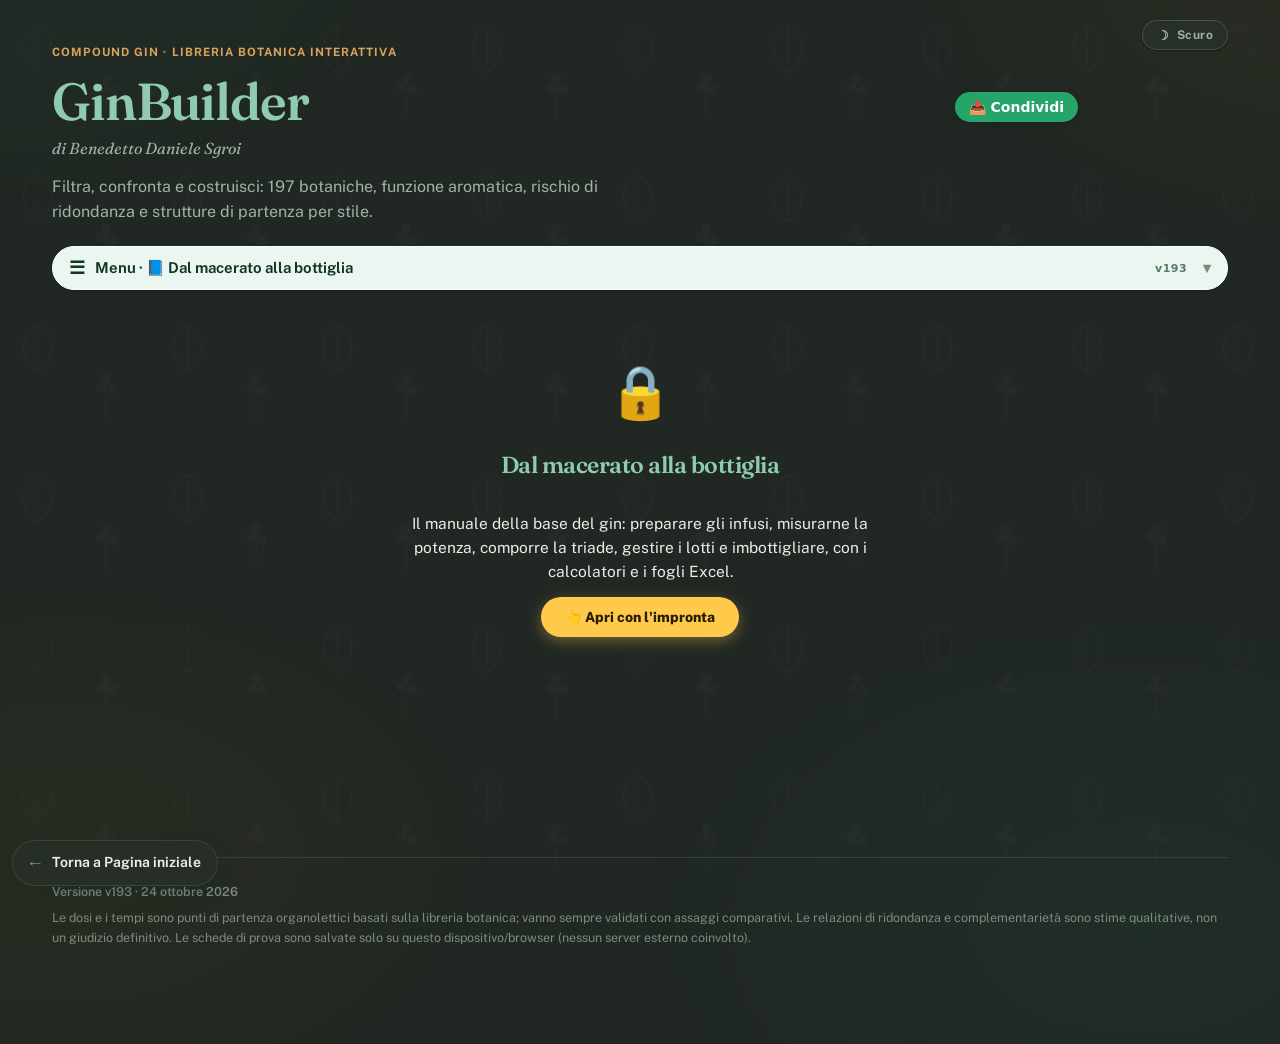
==== manuale.html @ fa6e3325 "Nuovo capitolo «Dal macerato alla bottiglia», apribile con l'impronta Manuale della base (infusi, so" ====
<!doctype html><html lang="it"><head><meta charset="utf-8"><meta name="viewport" content="width=device-width,initial-scale=1,viewport-fit=cover">
<script>/* si apre solo dopo lo sblocco con l'impronta in GinBuilder */try{if(sessionStorage.getItem('gb-manuale-ok')!=='1')location.replace('./?apri=manuale');}catch(e){}</script>
<style>body{margin:0}</style>
<title>Dal macerato alla bottiglia</title>
<meta name="claude:viewport-fit-sides" content="cover">
<link rel="preconnect" href="https://fonts.googleapis.com">
<link rel="stylesheet" href="https://fonts.googleapis.com/css2?family=Bricolage+Grotesque:opsz,wght@12..96,600;12..96,800&family=Literata:opsz,wght@7..72,400;7..72,600&family=JetBrains+Mono:wght@400;600&display=swap">
<style>
/* Layout: manuale a capitoli in colonna; indice a riquadri colorati (bento) in testa; ogni capitolo ha un suo colore e i suoi strumenti di calcolo */
:root{
  color-scheme:light;
  --bg:#f5f6fb; --paper:#ffffff; --ink:#1b1f2e; --muted:#5a6075; --line:#dfe2ec;
  --green:#21915f; --green-s:#dcf3e7; --teal:#0b8fa3; --teal-s:#d6f1f5;
  --violet:#7b4fd0; --violet-s:#ebe2fb; --coral:#e2563a; --coral-s:#fde3dc;
  --blue:#3553d1; --blue-s:#e0e6fb; --ochre:#c7860c; --ochre-s:#fbefd4;
  --sea:#0e6f86; --sea-s:#d8edf2; --plum:#a33f7a; --plum-s:#f8e0ee;
  --warn:#c23a22;
  --f-display:"Bricolage Grotesque", "Avenir Next", "Segoe UI", system-ui, sans-serif;
  --f-body:"Literata", Georgia, "Times New Roman", serif;
  --f-ui:"Bricolage Grotesque", system-ui, -apple-system, "Segoe UI", sans-serif;
  --f-mono:"JetBrains Mono", ui-monospace, Menlo, monospace;
}
body{background:var(--bg);color:var(--ink);font-family:var(--f-body);font-size:16px;line-height:1.6}
.wrap{max-width:860px;margin:0 auto;padding-block:28px 64px;padding-left:max(16px, env(safe-area-inset-left, 0px));padding-right:max(16px, env(safe-area-inset-right, 0px));display:flex;flex-direction:column;gap:40px}
h1,h2,h3{font-family:var(--f-display);text-wrap:balance;margin:0;line-height:1.1;letter-spacing:-.01em}
h1{font-size:2.6rem;font-weight:800}
h2{font-size:1.75rem;font-weight:800}
h3{font-size:1.1rem;font-weight:600}
p{margin:0;max-width:66ch}
ul,ol{margin:0;padding-left:1.3em;display:flex;flex-direction:column;gap:6px;max-width:66ch}
.eyebrow{font-family:var(--f-ui);font-size:.74rem;letter-spacing:.1em;text-transform:uppercase;font-weight:600;color:var(--muted)}
.lead{font-size:1.08rem;color:var(--muted)}
.ico{width:30px;height:30px;flex:none}
.ico-sm{width:20px;height:20px;flex:none;vertical-align:-4px}

/* indice */
.bento{display:grid;gap:10px;grid-template-columns:repeat(4,1fr)}
.tile{display:flex;flex-direction:column;gap:6px;padding:14px;border-radius:14px;background:var(--s);color:var(--ink);text-decoration:none;min-height:104px;border:2px solid transparent;transition:border-color .15s}
.tile:hover,.tile:focus-visible{border-color:var(--c);outline:none}
.tile .n{font-family:var(--f-mono);font-size:.78rem;color:var(--c);font-weight:600}
.tile .t{font-family:var(--f-display);font-weight:600;font-size:1rem;line-height:1.2}
.tile svg{color:var(--c);margin-top:auto}
.tile.wide{grid-column:span 2}
@media (max-width:640px){.bento{grid-template-columns:repeat(2,1fr)}.tile.wide{grid-column:span 2}h1{font-size:2rem}}

/* capitoli */
.chap{display:flex;flex-direction:column;gap:16px;scroll-margin-top:16px}
.chap-head{display:flex;gap:14px;align-items:center;padding-bottom:10px;border-bottom:3px solid var(--c)}
.chap-head .num{font-family:var(--f-mono);font-weight:600;color:#fff;background:var(--c);border-radius:8px;padding:4px 9px;font-size:.9rem}
.chap-head svg{color:var(--c);width:38px;height:38px;flex:none}
.box{background:var(--paper);border:1px solid var(--line);border-radius:12px;padding:16px 18px;display:flex;flex-direction:column;gap:12px}
.tool{background:var(--s);border-radius:14px;padding:18px;display:flex;flex-direction:column;gap:14px}
.tool > .tool-t{display:flex;align-items:center;gap:8px;font-family:var(--f-ui);font-weight:600;color:var(--c);font-size:.95rem}
.tip{border-left:4px solid var(--c);padding:4px 0 4px 14px}
.why{font-size:.94rem;color:var(--muted)}
.steps{counter-reset:s;list-style:none;padding:0}
.steps li{counter-increment:s;display:grid;grid-template-columns:30px 1fr;gap:8px}
.steps li::before{content:counter(s);font-family:var(--f-mono);font-weight:600;color:var(--c);border:2px solid var(--c);border-radius:50%;width:24px;height:24px;display:grid;place-items:center;font-size:.8rem;margin-top:2px}

/* form */
.grid{display:grid;gap:10px;grid-template-columns:repeat(auto-fit,minmax(150px,1fr))}
.field{display:flex;flex-direction:column;gap:3px;min-width:0}
.field label{font-family:var(--f-ui);font-size:.82rem;color:var(--muted);display:flex;gap:5px;align-items:center}
input,select{font-family:var(--f-ui);font-size:.95rem;color:var(--ink);background:var(--paper);border:1px solid var(--line);border-radius:8px;padding:7px 9px;width:100%;box-sizing:border-box}
input[type=number]{font-family:var(--f-mono);font-variant-numeric:tabular-nums}
input:focus-visible,select:focus-visible,button:focus-visible{outline:2px solid var(--c, var(--blue));outline-offset:1px}
.unit{display:flex;align-items:center;gap:6px}
.unit span{font-family:var(--f-mono);font-size:.8rem;color:var(--muted);white-space:nowrap}
.out{display:grid;gap:10px;grid-template-columns:repeat(auto-fit,minmax(150px,1fr))}
.o{background:var(--paper);border-radius:10px;padding:10px 12px;display:flex;flex-direction:column;gap:2px;min-width:0}
.o .l{font-family:var(--f-ui);font-size:.8rem;color:var(--muted);display:flex;gap:5px;align-items:center}
.o .v{font-family:var(--f-mono);font-size:1.3rem;font-weight:600;font-variant-numeric:tabular-nums}
.o .s{font-family:var(--f-mono);font-size:.75rem;color:var(--muted)}
.err{color:var(--warn);font-family:var(--f-ui);font-size:.85rem}
.note{font-family:var(--f-ui);font-size:.82rem;color:var(--muted)}
button{font-family:var(--f-ui);font-size:.9rem;font-weight:600;border-radius:8px;padding:8px 14px;cursor:pointer;border:2px solid var(--c, var(--blue));background:var(--paper);color:var(--c, var(--blue))}
button.primary{background:var(--c, var(--blue));color:#fff}
button:hover{filter:brightness(.95)}

/* tabelle */
.tw{overflow-x:auto;border-radius:10px;background:var(--paper);border:1px solid var(--line)}
table{border-collapse:collapse;width:100%;font-family:var(--f-ui);font-size:.88rem}
th,td{padding:7px 8px;border-bottom:1px solid var(--line);text-align:left;vertical-align:middle;white-space:nowrap}
th{font-size:.72rem;letter-spacing:.05em;text-transform:uppercase;color:var(--muted);font-weight:600;background:var(--bg)}
td.n{font-family:var(--f-mono);font-variant-numeric:tabular-nums}
td.k{color:var(--c);font-weight:700}
tr:last-child td{border-bottom:none}
tr.sel td{background:var(--s)}
td select{width:auto;padding:4px 6px}
td input[type=text]{padding:4px 6px;min-width:120px}
.radio{display:flex;gap:6px;align-items:center;cursor:pointer;font-weight:600}
.radio input{width:auto;accent-color:var(--c)}
.wait{font-style:italic;color:var(--muted)}
.phase{display:flex;flex-direction:column;gap:12px;background:var(--paper);border-radius:12px;padding:14px;border-top:5px solid var(--pc)}
.phase h3{display:flex;align-items:center;gap:8px}
.phase .stop{background:var(--ps);border-radius:8px;padding:8px 12px;font-size:.93rem}
.fixed{font-family:var(--f-ui);font-size:.85rem;color:var(--muted);display:flex;flex-wrap:wrap;gap:4px 14px}
.fixed b{font-family:var(--f-mono);color:var(--ink)}

/* download */
.dl{display:grid;gap:12px;grid-template-columns:repeat(auto-fit,minmax(220px,1fr))}
.file{background:var(--paper);border-radius:12px;padding:14px;display:flex;flex-direction:column;gap:8px;border:1px solid var(--line)}
.file h3{display:flex;gap:8px;align-items:center}
.file .sheets{font-family:var(--f-ui);font-size:.85rem;color:var(--muted)}
.file button{margin-top:auto;align-self:flex-start}
.msg{font-family:var(--f-ui);font-size:.85rem;min-height:1.2em}
footer{font-family:var(--f-ui);font-size:.85rem;color:var(--muted);border-top:1px solid var(--line);padding-top:16px}
@media (prefers-reduced-motion:reduce){*{transition:none!important;scroll-behavior:auto!important}}
html{scroll-behavior:smooth}
</style>

<svg width="0" height="0" style="position:absolute" aria-hidden="true">
  <symbol id="i-ginepro" viewBox="0 0 40 40"><path d="M20 4v10M14 6l6 8 6-8" fill="none" stroke="currentColor" stroke-width="1.8" stroke-linecap="round"/><circle cx="14" cy="22" r="6" fill="currentColor"/><circle cx="26" cy="22" r="6" fill="currentColor" opacity=".8"/><circle cx="20" cy="31" r="6" fill="currentColor" opacity=".65"/></symbol>
  <symbol id="i-coriandolo" viewBox="0 0 40 40"><circle cx="20" cy="21" r="13" fill="currentColor" opacity=".25"/><circle cx="20" cy="21" r="13" fill="none" stroke="currentColor" stroke-width="1.8"/><path d="M20 8c-5 4-5 22 0 26M20 8c5 4 5 22 0 26M11 11c-3 6-3 14 0 20M29 11c3 6 3 14 0 20" fill="none" stroke="currentColor" stroke-width="1.4"/></symbol>
  <symbol id="i-angelica" viewBox="0 0 40 40"><path d="M20 38V22M20 22L9 11M20 22l-5-12M20 22V9M20 22l5-12M20 22l11-11" fill="none" stroke="currentColor" stroke-width="1.6" stroke-linecap="round"/><g fill="currentColor"><circle cx="9" cy="10" r="3.2"/><circle cx="14.5" cy="8" r="3.2"/><circle cx="20" cy="7" r="3.2"/><circle cx="25.5" cy="8" r="3.2"/><circle cx="31" cy="10" r="3.2"/></g></symbol>
  <symbol id="i-barattolo" viewBox="0 0 40 40"><rect x="10" y="4" width="20" height="6" rx="2" fill="currentColor"/><path d="M11 10h18v24a3 3 0 0 1-3 3H14a3 3 0 0 1-3-3z" fill="none" stroke="currentColor" stroke-width="1.8"/><path d="M11.9 18h16.2v16a2 2 0 0 1-2 2H13.9a2 2 0 0 1-2-2z" fill="currentColor" opacity=".3"/><circle cx="17" cy="25" r="2.4" fill="currentColor"/><circle cx="23" cy="29" r="2" fill="currentColor"/><path d="M22 21l3 3" stroke="currentColor" stroke-width="1.6" stroke-linecap="round"/></symbol>
  <symbol id="i-imbuto" viewBox="0 0 40 40"><path d="M6 6h28L23 20v8l-6 4V20z" fill="currentColor" opacity=".25" stroke="currentColor" stroke-width="1.8" stroke-linejoin="round"/><path d="M20 34v3" stroke="currentColor" stroke-width="1.8" stroke-linecap="round"/><circle cx="20" cy="38" r="1.3" fill="currentColor"/></symbol>
  <symbol id="i-alcolometro" viewBox="0 0 40 40"><rect x="17.5" y="3" width="5" height="20" rx="2.5" fill="none" stroke="currentColor" stroke-width="1.8"/><path d="M17.5 9h2.5M17.5 13h3.5M17.5 17h2.5" stroke="currentColor" stroke-width="1.4"/><ellipse cx="20" cy="30" rx="6.5" ry="7.5" fill="currentColor" opacity=".3" stroke="currentColor" stroke-width="1.8"/></symbol>
  <symbol id="i-bicchiere" viewBox="0 0 40 40"><path d="M10 6h20l-3 28H13z" fill="none" stroke="currentColor" stroke-width="1.8" stroke-linejoin="round"/><path d="M11.4 17h17.2l-1.8 17H13.2z" fill="currentColor" opacity=".3"/></symbol>
  <symbol id="i-siringa" viewBox="0 0 40 40"><path d="M27 4l9 9M31.5 8.5l-4 4M24 9l7 7L14 33l-7-7z" fill="none" stroke="currentColor" stroke-width="1.8" stroke-linejoin="round" stroke-linecap="round"/><path d="M10.5 29.5L4 36" stroke="currentColor" stroke-width="1.8" stroke-linecap="round"/><path d="M8.6 27.4l9.8-9.8 4 4-9.8 9.8z" fill="currentColor" opacity=".35"/></symbol>
  <symbol id="i-naso" viewBox="0 0 40 40"><path d="M21 5c-2 8-7 15-8 21-.6 4 2 7 6 7 2 0 3-1 4-2 1 1 2 2 4 2 3 0 4-2 4-4" fill="none" stroke="currentColor" stroke-width="1.8" stroke-linecap="round"/><path d="M30 12c2 1 3 3 2 5M33 8c3 2 4 6 3 9" fill="none" stroke="currentColor" stroke-width="1.6" stroke-linecap="round" opacity=".7"/></symbol>
  <symbol id="i-pane" viewBox="0 0 40 40"><path d="M6 20c0-7 6-11 14-11s14 4 14 11v9a3 3 0 0 1-3 3H9a3 3 0 0 1-3-3z" fill="currentColor" opacity=".28" stroke="currentColor" stroke-width="1.8"/><path d="M13 17l3 3M19 15l3 3M25 17l3 3" stroke="currentColor" stroke-width="1.6" stroke-linecap="round"/></symbol>
  <symbol id="i-acqua" viewBox="0 0 40 40"><path d="M20 5c6 9 11 15 11 21a11 11 0 0 1-22 0c0-6 5-12 11-21z" fill="currentColor" opacity=".3" stroke="currentColor" stroke-width="1.8"/></symbol>
  <symbol id="i-alcol" viewBox="0 0 40 40"><path d="M16 4h8v8l4 5v19H12V17l4-5z" fill="none" stroke="currentColor" stroke-width="1.8" stroke-linejoin="round"/><rect x="14" y="21" width="12" height="8" fill="currentColor" opacity=".35"/></symbol>
  <symbol id="i-bilancia" viewBox="0 0 40 40"><path d="M20 6v26M10 32h20M8 12h24" stroke="currentColor" stroke-width="1.8" stroke-linecap="round"/><path d="M8 12l-5 10h10zM32 12l-5 10h10z" fill="currentColor" opacity=".3" stroke="currentColor" stroke-width="1.6" stroke-linejoin="round"/></symbol>
  <symbol id="i-clessidra" viewBox="0 0 40 40"><path d="M11 5h18M11 35h18M13 5c0 9 14 9 14 15s-14 6-14 15M27 5c0 9-14 9-14 15s14 6 14 15" fill="none" stroke="currentColor" stroke-width="1.8" stroke-linecap="round"/><path d="M15 33c1-4 9-4 10 0z" fill="currentColor" opacity=".4"/></symbol>
  <symbol id="i-bottiglia" viewBox="0 0 40 40"><path d="M16 3h8v9c4 2 6 5 6 9v14a2 2 0 0 1-2 2H12a2 2 0 0 1-2-2V21c0-4 2-7 6-9z" fill="none" stroke="currentColor" stroke-width="1.8" stroke-linejoin="round"/><rect x="12" y="22" width="16" height="10" rx="1" fill="currentColor" opacity=".3"/></symbol>
  <symbol id="i-lotti" viewBox="0 0 40 40"><rect x="5" y="14" width="10" height="20" rx="2" fill="none" stroke="currentColor" stroke-width="1.8"/><rect x="15" y="10" width="10" height="24" rx="2" fill="currentColor" opacity=".3" stroke="currentColor" stroke-width="1.8"/><rect x="25" y="14" width="10" height="20" rx="2" fill="none" stroke="currentColor" stroke-width="1.8"/><path d="M5 8h30" stroke="currentColor" stroke-width="1.6" stroke-dasharray="3 3"/></symbol>
  <symbol id="i-foglio" viewBox="0 0 40 40"><path d="M9 4h16l7 7v25H9z" fill="none" stroke="currentColor" stroke-width="1.8" stroke-linejoin="round"/><path d="M25 4v7h7" fill="none" stroke="currentColor" stroke-width="1.6"/><path d="M13 18h15M13 23h15M13 28h15M19 15v16" stroke="currentColor" stroke-width="1.3" opacity=".8"/></symbol>
  <symbol id="i-occhi" viewBox="0 0 40 40"><path d="M4 20c4-7 10-10 16-10s12 3 16 10c-4 7-10 10-16 10S8 27 4 20z" fill="none" stroke="currentColor" stroke-width="1.8"/><circle cx="20" cy="20" r="5" fill="currentColor" opacity=".4"/><path d="M6 6l28 28" stroke="currentColor" stroke-width="2" stroke-linecap="round"/></symbol>
</svg>

<div class="wrap">
  <header style="display:flex;flex-direction:column;gap:12px">
    <div class="eyebrow">Gin in provetta · quaderno di laboratorio</div>
    <h1>Dal macerato alla bottiglia</h1>
    <p class="lead">Il percorso completo per costruire la base di un gin compound, nell'ordine in cui si fa: preparare gli infusi, misurarne la potenza, comporre la triade ginepro, coriandolo e angelica, ripetere il risultato con lotti nuovi e imbottigliare. Ogni capitolo ha i suoi calcoli; in fondo trovi i fogli Excel da scaricare.</p>
    <p class="note">I valori di partenza nei calcolatori sono esempi: sostituiscili con i tuoi. Quello che inserisci resta salvato in questo browser.</p>
  </header>

  <nav class="bento" aria-label="Capitoli">
    <a class="tile" href="#c1" style="--c:var(--green);--s:var(--green-s)"><span class="n">01</span><span class="t">Preparare gli infusi</span><svg class="ico"><use href="#i-barattolo"/></svg></a>
    <a class="tile" href="#c2" style="--c:var(--teal);--s:var(--teal-s)"><span class="n">02</span><span class="t">Filtrare e portare a grado</span><svg class="ico"><use href="#i-imbuto"/></svg></a>
    <a class="tile" href="#c3" style="--c:var(--violet);--s:var(--violet-s)"><span class="n">03</span><span class="t">Misurare la potenza</span><svg class="ico"><use href="#i-siringa"/></svg></a>
    <a class="tile" href="#c4" style="--c:var(--coral);--s:var(--coral-s)"><span class="n">04</span><span class="t">Assaggiare bene</span><svg class="ico"><use href="#i-naso"/></svg></a>
    <a class="tile wide" href="#c5" style="--c:var(--blue);--s:var(--blue-s)"><span class="n">05</span><span class="t">Comporre la triade</span><svg class="ico"><use href="#i-ginepro"/></svg></a>
    <a class="tile" href="#c6" style="--c:var(--ochre);--s:var(--ochre-s)"><span class="n">06</span><span class="t">Verificare e fissare</span><svg class="ico"><use href="#i-occhi"/></svg></a>
    <a class="tile" href="#c7" style="--c:var(--plum);--s:var(--plum-s)"><span class="n">07</span><span class="t">I lotti successivi</span><svg class="ico"><use href="#i-lotti"/></svg></a>
    <a class="tile wide" href="#c8" style="--c:var(--sea);--s:var(--sea-s)"><span class="n">08</span><span class="t">Imbottigliare</span><svg class="ico"><use href="#i-bottiglia"/></svg></a>
    <a class="tile wide" href="#xls" style="--c:var(--green);--s:var(--green-s)"><span class="n">↓</span><span class="t">Fogli Excel da scaricare</span><svg class="ico"><use href="#i-foglio"/></svg></a>
  </nav>

  <section class="box" style="--c:var(--blue);--s:var(--blue-s)">
    <div class="eyebrow">Valori comuni a tutto il manuale</div>
    <div class="grid">
      <div class="field"><label for="g-grado"><svg class="ico-sm"><use href="#i-bottiglia"/></svg> Gradazione finale del gin</label><div class="unit"><input id="g-grado" type="number" step="0.5" min="30" max="70" data-g="grado"><span>% vol</span></div></div>
      <div class="field"><label for="g-alc"><svg class="ico-sm"><use href="#i-alcol"/></svg> Alcol neutro di partenza</label><div class="unit"><input id="g-alc" type="number" step="0.1" min="50" max="100" data-g="alc"><span>% vol</span></div></div>
      <div class="field"><label for="g-acqua"><svg class="ico-sm"><use href="#i-acqua"/></svg> Acqua</label><input id="g-acqua" type="text" data-g="acqua"></div>
    </div>
    <p class="note">Tutti i calcoli sono semplificati: ignorano la contrazione di volume tra alcol e acqua. Il grado si controlla sempre con l'alcolometro.</p>
  </section>

  <!-- 1 -->
  <section class="chap" id="c1" style="--c:var(--green);--s:var(--green-s)">
    <div class="chap-head"><span class="num">01</span><svg><use href="#i-barattolo"/></svg><h2>Preparare gli infusi</h2></div>
    <p>Ogni botanica si macera da sola, nel suo barattolo. È la condizione per poterla misurare e dosare in seguito: un infuso misto non si può più correggere.</p>
    <div class="box">
      <h3>Estrazione selettiva: un protocollo per ogni botanica</h3>
      <p>Grado alcolico e tempo di macerazione decidono quali sostanze passano nell'infuso. Si sceglie la combinazione che estrae ciò che vuoi da quella botanica e lascia indietro il resto.</p>
      <ul>
        <li><svg class="ico-sm" style="color:var(--blue)"><use href="#i-ginepro"/></svg> <b>Ginepro</b>: grado alcolico alto, che estrae bene i terpeni, e tempi non eccessivi per evitare note resinose e amare.</li>
        <li><svg class="ico-sm" style="color:var(--ochre)"><use href="#i-coriandolo"/></svg> <b>Coriandolo</b>: tempi relativamente brevi; le macerazioni lunghe portano note erbacee e legnose.</li>
        <li><svg class="ico-sm" style="color:var(--green)"><use href="#i-angelica"/></svg> <b>Angelica</b>: è una radice e chiede tempi più lunghi.</li>
      </ul>
      <p class="why">Gradazioni e tempi precisi per ciascuna botanica sono in GinBuilder, nella pagina Botaniche e infusi.</p>
    </div>
    <div class="tool">
      <div class="tool-t"><svg class="ico-sm"><use href="#i-alcol"/></svg> Calcolo del solvente di estrazione</div>
      <div class="grid">
        <div class="field"><label for="c1-v">Solvente da preparare</label><div class="unit"><input id="c1-v" type="number" step="25" min="0" data-k="c1v"><span>ml</span></div></div>
        <div class="field"><label for="c1-g">Grado di estrazione</label><div class="unit"><input id="c1-g" type="number" step="1" min="10" max="96" data-k="c1g"><span>% vol</span></div></div>
      </div>
      <div class="out" id="c1-out"></div>
    </div>
    <div class="box">
      <h3>Lotti grandi, conservati bene</h3>
      <ul>
        <li>Fai lotti abbastanza grandi da coprire più imbottigliamenti: meno lotti significano meno differenze tra una bottiglia e l'altra.</li>
        <li>Mantieni il protocollo identico ogni volta: stessi grammi per litro, grado alcolico, tempo e provenienza della botanica.</li>
        <li>Conserva l'infuso in bottiglie piene, con poco spazio d'aria, al buio e al fresco. Dividilo in bottiglie piccole, così quelle aperte finiscono presto.</li>
        <li>Registra ogni lotto con un codice (G-01, C-01, A-01) nel foglio <b>Infusi e lotti</b>.</li>
      </ul>
    </div>
  </section>

  <!-- 2 -->
  <section class="chap" id="c2" style="--c:var(--teal);--s:var(--teal-s)">
    <div class="chap-head"><span class="num">02</span><svg><use href="#i-imbuto"/></svg><h2>Filtrare e portare alla gradazione finale</h2></div>
    <p>A fine macerazione ogni infuso si filtra e si porta alla gradazione finale del gin con acqua. Da qui in poi tutti gli infusi hanno lo stesso grado alcolico: si confrontano e si miscelano senza ricalcolare l'alcol a ogni prova.</p>
    <ol class="steps">
      <li><span>Filtra l'infuso e misura il volume ottenuto.</span></li>
      <li><span>Misura il grado alcolico con l'alcolometro, annotando la temperatura del liquido.</span></li>
      <li><span>Aggiungi l'acqua calcolata qui sotto e ricontrolla il grado.</span></li>
    </ol>
    <div class="tool">
      <div class="tool-t"><svg class="ico-sm"><use href="#i-alcolometro"/></svg> Acqua per arrivare alla gradazione finale</div>
      <div class="grid">
        <div class="field"><label for="c2-v">Volume filtrato</label><div class="unit"><input id="c2-v" type="number" step="10" min="0" data-k="c2v"><span>ml</span></div></div>
        <div class="field"><label for="c2-g">Grado misurato</label><div class="unit"><input id="c2-g" type="number" step="0.5" min="0" max="96" data-k="c2g"><span>% vol</span></div></div>
      </div>
      <div class="out" id="c2-out"></div>
    </div>
    <p class="tip">Diluendo, un infuso ricco di oli essenziali può diventare torbido: gli oli escono di soluzione (effetto louche). Come gestirlo e filtrarlo è spiegato in GinBuilder, nelle Schede di prova.</p>
    <p class="tip">Usa sempre la stessa acqua, a basso residuo fisso, per le prove e per l'imbottigliamento.</p>
  </section>

  <!-- 3 -->
  <section class="chap" id="c3" style="--c:var(--violet);--s:var(--violet-s)">
    <div class="chap-head"><span class="num">03</span><svg><use href="#i-siringa"/></svg><h2>Misurare la potenza</h2></div>
    <p>Due lotti dello stesso infuso non sono mai uguali. La <b>soglia</b> misura quanto è forte un lotto: è la diluizione più spinta alla quale riconosci ancora la botanica. Più diluizioni regge, più l'infuso è potente.</p>
    <div class="box">
      <h3>Come si fa</h3>
      <ol class="steps">
        <li><span>Prepara il <b>diluente</b>: alcol neutro e acqua alla gradazione finale. Ogni bicchiere resta così allo stesso grado alcolico e cambia solo la concentrazione aromatica.</span></li>
        <li><span>Prepara la serie: ogni bicchiere contiene metà del precedente più metà di diluente. L'infuso si usa solo nel primo bicchiere.</span></li>
        <li><span>Per ogni livello prepara anche un <b>bianco</b> (solo diluente) e fatti presentare la coppia alla cieca.</span></li>
        <li><span>Assaggia dalla diluizione più alta alla più bassa: è la serie ascendente, che non affatica il palato.</span></li>
        <li><span>Decidi prima se valuti al naso o in bocca e resta coerente: le due soglie di solito sono diverse.</span></li>
        <li><span>Ripeti un altro giorno o con un'altra persona: le soglie cambiano tra persone e tra giornate.</span></li>
      </ol>
    </div>
    <div class="tool">
      <div class="tool-t"><svg class="ico-sm"><use href="#i-siringa"/></svg> La serie da preparare</div>
      <div class="grid">
        <div class="field"><label for="c3-v">Volume per bicchiere</label><div class="unit"><input id="c3-v" type="number" step="2" min="4" data-k="c3v"><span>ml</span></div></div>
      </div>
      <div class="tw"><table id="c3-serie"></table></div>
      <p class="note" id="c3-tot"></p>
    </div>
    <div class="tool">
      <div class="tool-t"><svg class="ico-sm"><use href="#i-naso"/></svg> Scheda di assaggio</div>
      <div class="grid">
        <div class="field"><label for="c3-b">Botanica</label><select id="c3-b" data-k="c3b"><option value="g">Ginepro</option><option value="c">Coriandolo</option><option value="a">Angelica</option></select></div>
        <div class="field"><label for="c3-m">Valutazione</label><select id="c3-m" data-k="c3m"><option>Naso</option><option>Bocca</option></select></div>
      </div>
      <p class="note">Intensità: 0 niente · 1 qualcosa, non riconosciuto · 2 riconosciuto · 3 netto. "Esatto" significa che alla cieca hai indicato il bicchiere giusto.</p>
      <div class="tw"><table id="c3-tab"></table></div>
      <div class="out" id="c3-res"></div>
      <div><button type="button" id="c3-use" class="primary">Usa questa soglia nella triade</button> <span class="msg" id="c3-msg" role="status"></span></div>
    </div>
  </section>

  <!-- 4 -->
  <section class="chap" id="c4" style="--c:var(--coral);--s:var(--coral-s)">
    <div class="chap-head"><span class="num">04</span><svg><use href="#i-naso"/></svg><h2>Assaggiare bene</h2></div>
    <p>Valgono per il test della soglia e per tutte le prove successive.</p>
    <div class="grid" style="grid-template-columns:repeat(auto-fit,minmax(230px,1fr))">
      <div class="box"><h3><svg class="ico-sm" style="color:var(--teal)"><use href="#i-acqua"/></svg> Acqua a temperatura ambiente</h3><p>Un sorso per sciacquare, poi 30–60 secondi di attesa. L'acqua fredda intorpidisce il palato.</p></div>
      <div class="box"><h3><svg class="ico-sm" style="color:var(--ochre)"><use href="#i-pane"/></svg> Pane o cracker non salati</h3><p>Assorbono i residui oleosi e amari. Evita quelli salati o aromatizzati.</p></div>
      <div class="box"><h3><svg class="ico-sm" style="color:var(--violet)"><use href="#i-naso"/></svg> Il naso saturo</h3><p>Annusa la pelle del polso, un odore neutro per te. L'efficacia dei chicchi di caffè è discussa.</p></div>
      <div class="box"><h3><svg class="ico-sm" style="color:var(--coral)"><use href="#i-clessidra"/></svg> Pause e limiti</h3><p>Almeno un minuto tra due campioni, 5–10 tra due serie. Non più di 6–8 campioni per sessione. Sputa sempre.</p></div>
      <div class="box"><h3><svg class="ico-sm" style="color:var(--blue)"><use href="#i-bicchiere"/></svg> Dal leggero all'intenso</h3><p>Sempre in questo ordine, la mattina, prima di caffè o cibi forti.</p></div>
      <div class="box"><h3><svg class="ico-sm" style="color:var(--plum)"><use href="#i-occhi"/></svg> Alla cieca</h3><p>Fatti presentare i campioni da qualcuno, con un codice. Sapere cosa c'è nel bicchiere orienta il giudizio.</p></div>
    </div>
  </section>

  <!-- 5 -->
  <section class="chap" id="c5" style="--c:var(--blue);--s:var(--blue-s)">
    <div class="chap-head"><span class="num">05</span><svg><use href="#i-ginepro"/></svg><h2>Comporre la triade</h2></div>
    <p>La base si costruisce una botanica alla volta, dentro campioni alla gradazione finale. Ogni campione è fatto di infusi (già a grado) più diluente fino al volume stabilito.</p>
    <ol class="steps">
      <li><span><b>Ginepro</b>: trova la dose in cui è netto e pulito. Per legge deve restare la nota dominante del gin.</span></li>
      <li><span><b>Coriandolo</b>: con il ginepro fissato, prova dosi crescenti in campioni separati.</span></li>
      <li><span><b>Angelica</b>: con ginepro e coriandolo fissati, prova dosi piccole e crescenti.</span></li>
    </ol>
    <p class="why">Campioni separati, non aggiunte nello stesso bicchiere: ogni assaggio toglie liquido e falsa il conto, e il palato perde il confronto. Usa la soglia per scegliere il passo: un infuso molto potente chiede passi piccoli.</p>
    <div class="tool">
      <div class="tool-t"><svg class="ico-sm"><use href="#i-bilancia"/></svg> Campioni e soglie</div>
      <div class="grid">
        <div class="field"><label for="c5-v"><svg class="ico-sm"><use href="#i-bicchiere"/></svg> Volume del campione</label><div class="unit"><input id="c5-v" type="number" step="10" min="20" data-k="vol"><span>ml</span></div></div>
        <div class="field"><label for="s-g"><svg class="ico-sm" style="color:var(--blue)"><use href="#i-ginepro"/></svg> Soglia ginepro</label><div class="unit"><span>1 :</span><input id="s-g" type="number" step="1" min="0" data-s="g"></div></div>
        <div class="field"><label for="s-c"><svg class="ico-sm" style="color:var(--ochre)"><use href="#i-coriandolo"/></svg> Soglia coriandolo</label><div class="unit"><span>1 :</span><input id="s-c" type="number" step="1" min="0" data-s="c"></div></div>
        <div class="field"><label for="s-a"><svg class="ico-sm" style="color:var(--green)"><use href="#i-angelica"/></svg> Soglia angelica</label><div class="unit"><span>1 :</span><input id="s-a" type="number" step="1" min="0" data-s="a"></div></div>
      </div>
      <p class="note">"× soglia" dice quante volte la concentrazione nel campione supera la soglia di quell'infuso. È il numero che rende la ricetta ripetibile con lotti diversi.</p>
    </div>
    <div id="phases" style="display:flex;flex-direction:column;gap:16px"></div>
  </section>

  <!-- 6 -->
  <section class="chap" id="c6" style="--c:var(--ochre);--s:var(--ochre-s)">
    <div class="chap-head"><span class="num">06</span><svg><use href="#i-occhi"/></svg><h2>Verificare e fissare la base</h2></div>
    <p>Le miscele cambiano nei primi giorni. Prima di fissare la ricetta, i candidati riposano e si confrontano alla cieca con piccole varianti.</p>
    <div class="tool" id="c6-tool"></div>
    <div class="box">
      <h3>Prima di fissarla</h3>
      <ul id="c6-checks" style="list-style:none;padding:0"></ul>
    </div>
    <p class="tip">Dopo la base si aggiungono gli altri botanici, uno alla volta e sempre dentro questa base: un botanico non si percepisce allo stesso modo da solo e in compagnia.</p>
  </section>

  <!-- 7 -->
  <section class="chap" id="c7" style="--c:var(--plum);--s:var(--plum-s)">
    <div class="chap-head"><span class="num">07</span><svg><use href="#i-lotti"/></svg><h2>I lotti successivi</h2></div>
    <p>La triade si costruisce una volta sola. La ricetta si conserva in "× soglia", non in millilitri: con un lotto nuovo basta misurarne la soglia (circa 5 ml di infuso) e ricalcolare le dosi.</p>
    <ol class="steps">
      <li><span>Misura la soglia del nuovo lotto con la serie del capitolo 3.</span></li>
      <li><span>Inseriscila qui sotto: le dosi si ricalcolano per mantenere lo stesso "× soglia".</span></li>
      <li><span>Prepara un campione e confrontalo alla cieca con il <b>campione di riferimento</b> sigillato della base approvata.</span></li>
    </ol>
    <div class="tool" id="c7-tool"></div>
    <p class="tip">Tieni sigillata una bottiglietta della base approvata e una di ogni infuso: sono il metro di confronto per tutti i lotti futuri.</p>
  </section>

  <!-- 8 -->
  <section class="chap" id="c8" style="--c:var(--sea);--s:var(--sea-s)">
    <div class="chap-head"><span class="num">08</span><svg><use href="#i-bottiglia"/></svg><h2>Imbottigliare</h2></div>
    <p>La ricetta in millilitri per litro si porta alla quantità di bottiglie che vuoi produrre, con un piccolo margine per le perdite e i campioni di controllo.</p>
    <div class="tool" id="c8-tool"></div>
    <div class="box">
      <h3>Prima di imbottigliare</h3>
      <ul id="c8-checks" style="list-style:none;padding:0"></ul>
    </div>
  </section>

  <!-- download -->
  <section class="chap" id="xls" style="--c:var(--green);--s:var(--green-s)">
    <div class="chap-head"><span class="num">↓</span><svg><use href="#i-foglio"/></svg><h2>Fogli Excel da scaricare</h2></div>
    <p>Gli stessi calcoli del manuale, con formule, da compilare in laboratorio. Le celle gialle con il testo blu sono quelle da riempire.</p>
    <div class="dl" id="dl"></div>
  </section>

  <footer>Dal macerato alla bottiglia · un capitolo di GinBuilder · Benedetto Daniele Sgroi · Calcoli semplificati: verifica sempre il grado alcolico con l'alcolometro.</footer>
</div>

<script>
const FILES = {"infusi": "UEsDBBQACAgIAP07WF0AAAAAAAAAAAAAAAAaAAAAeGwvX3JlbHMvd29ya2Jvb2sueG1sLnJlbHO9kstqwzAQRff5CjH7WLb7oBTL2ZRCtm36AUIeWya2JEbTR/6+alMaB4LpwnQl5kpz70Ez1eZjHMQbUuy9U1BkOQh0xje96xS87B7Xd7CpV9UTDprTk2j7EEXqcVGBZQ73UkZjcdQx8wFdumk9jZpTSZ0M2ux1h7LM81tJUw+ozzzFtlFA26YAsTsE/Iu3b9ve4IM3ryM6vhAhOfViMtTUISv4Lo9ikSUzkJcZyiUZIh8GjCeIYz0Xf7Vk/LunfbSIfCL4lRLc1zH7F9f/DFPOwdwsOhirCZtnprTp0/lM5R+YVSXP9r/+BFBLBwiyzuVs6QAAADYDAABQSwMEFAAICAgA/TtYXQAAAAAAAAAAAAAAAA8AAAB4bC93b3JrYm9vay54bWyNU9uOmzAQfe9XIL8nXHJpEoWsUrJoV+pNyXb32cAQ3Bgb2ZNbq/57BydsU7Wq+gB4Lj5zzswwvzvV0juAsUKrmIX9gHmgcl0ItY3Zl6e0N2GeRa4KLrWCmJ3BsrvFm/[base64]/W2TTNuqJZ7Zznl6EKvQxZjSi88356I4vosCKBjgeTIad7wHEtsKYTcJpxDzk2bptVMxGAV0rhbHoijgUTkoOQPVaiwT5N4rczLqvp1xDN1oeaASOLHkfC6rtNgUpeBBWZJJiZiYoYB6LQYt5e38NW2HRaE9qRHGDEv0DZeiYdXSobTnNUSAYyk/0XpGUsNVmoPygC4JYEqdr/HXIV3sFEjmJ7QdBELa4cML3Ft33upJS0/mPtZQiM3BZRLeTzNsbEbPvb8fROJmMo160DAe9MLwf9d4NhqNeep+mNIFklUzTH7SfDnVGT3LhT12gn20N5eZMO3KK2f0pB7l0nHxKu7wdNb/brcVPUEsHCDtX8xMRAgAAuAMAAFBLAwQUAAgICAD9O1hdAAAAAAAAAAAAAAAAEwAAAHhsL3RoZW1lL3RoZW1lMS54bWzNV8Fy2yAQvfcrGO4Jkiw5sid2Dkk9PXSmM036AQghiQYhDdCk/vsisCUUOa7TOp36gGF5vF0e7GJf3/ysOXiiUrFGrGB4GUBABWlyJsoV/PawuUghUBqLHPNG0BXcUgVv1h+u8VJXtKbALBdqiVew0rpdIqSIMWN12bRUmLmikTXWZihLlEv8bGhrjqIgmKMaMwF36+Up65uiYITeNeRHTYV2JJJyrE3oqmKtgkDg2sT4xQLBQxcgXO9D/chpt051BsLlPbHx+yssNn8Muy8ly+yWS/CE+QoG9gPR+hr1AK6nuMJ+drgdIH+MJriwiBdXec8XOb4pjlJKaNjzWQAmxOxi6jsu0jDbc3og151ykyAJ4jHe459N8Issy5LFCD8b8PEEnwbzGEcjfDzgk2n8mZmZj/DJgJ9Ptb5azOMx3oIqzsTjwRPsT6aHFA3/dBCeGni6P/ABhbyb49YL/do9qvH3Rm4MwB6uuaQC6G1LC0wM7hbXmWQYgpZpUm1wzfjWBAkBqbBUVJsr0jnHS4q9Vc5E1AsTeuGsZuKYZ86M6/[base64]/PkIZ2l4HkL0UgBaFEbPVyzD0Mw5koOz5wejQ5Fl5eY/LYDxiQUwfkupivelapxOi3fJ0ujoDvwsbbGuQNeYO8ck4e6p7tLsodnnpnsQuvy8cDWoS9Kd0SRqmHreOqp/X00HmdMTz+6Ngs7eSdDkgJ7JGeRE0/xCo58faPIfYG9Z/wJQSwcIO6HfCvQCAAACDQAAUEsDBBQACAgIAP07WF0AAAAAAAAAAAAAAAANAAAAeGwvc3R5bGVzLnhtbO1aW4/aOBR+318RRdrHnQQSAlkBVZshq31ZVduptFLVB0MMRHXsyPG00F+/vuQKNguUUZlVwkPIOec75/PnCwY8fbPLkPUV0iIleGYPHlzbgnhFkhRvZvbHp/i3iW0VDOAEIILhzN7Dwn4z/2VasD2CH7YQMotnwMXM3jKW/+44xWoLM1A8kBxi7lkTmgHGH+nGKXIKQVIIUIacoesGTgZSbM+n+DmLM1ZYK/KM2cz2a5Olbn8mnFvg25ZKF5GEU/[base64]/[base64]/MhmnvX1Xm/nWPn7gXbuP362PqbcJ/SD317ap78jmXybb7Xr8Vas26lW7QrWgV+1c1UaNauNGtWFbtcHZqul/qfj/idYaapNGNO+Wohl+3rlYsxWPgfSkZqrUT5HM78fZKdGCfnJeLtq4ES00fA70op03PUe9aJeLFvSinSlav6ZdIdrA7VUzqeaU3+Rb/8/V3+oDu2W1xGmBmf2XOFaEWrotn1PEUqyenGNARLIMVPGDUQfgGQHWJ/dzDQo6oEALeqYU4tW+xow7GP8UplNr0sGNdbj3kIotYg0JOxB1VqERs/zblN9F1+1gEpWPdLOM9MdBDj3q0ntMGHHGw+Spzn/[base64]/4fn4a2lYpcJ7glOVkZj+Q0v4w/216x/htuSZEWJAgL2f2WojiveOU8ZpkuBywguQwsmI8wwJu+Y1TFpzgRE3KUscdDsdOhmluVxne8y452GpFYxKxeJORXFRJOEmxgPbLNS3KXbb7pFO+hOM7oLrrp9ViVI00+ZBv5MtozFnJVmIQs6xuzWQ5cSYHPO+5+/8yoRFQ3VLplLtLlsVdWGaY326KU8hdgFLXNKXiQRG251OV/yu3VjQVhH9hCZi8wmlJYKzAN+SKiB+FGhff2VcAdsPOfOrUk+fThIIfsjOLk9XM/ojeL1EgQ1TEP5Tcla1rq1yzu3NocJPicpdPgX9xmlzQnAAq+KYGv7G7BUs/gRiwTtsD/xJQbQdwerOGFi/ISjQpBb6+IimJBUna8y43IoUiVw/ZNUubBAlZ4U0qZAtQjvEdvoWOZ3Yu9UwhJStkiQVJU8nTtmIZ+xnyj33bemQsu4pxCiqh4bB1/7earqNSzwv8wDZKlnpU/rSuGbuVkMw7lC4pFlLfAsufYd2FbWFAt2Tfzf6+mmqVv2pH9obJxO3rnTXnasmA17USoMJPmoj1zA4H42AyDoNRoxJ48olIxaFpQB/Bid19rT2rRL4gW5JCtGqmjUH2iptzUHw+BUFL9SmlTXFRSvPqpPGmFCyru6rsWdMkIfmTZVXNDN9Dj/BNc/VdigdpjxS6SoPGUprXrefW9dwn6rnu69fz6nreU/zC16/n1/X8nviN6nqjp/j5amlXy6b6240Fnk85u7O4sryqWq2wppBausHAGxktVOFHlrOqbpADzrKe/[base64]/Qd6QZFYXH1QlPFmFbYBSigasr/FKO0yjcTUfhIHhG4kmvEk+qR4Nh+x+o/nAw6SDypIvIk+MCTU4WkxdFfinHaTTpILIk3KPKspyUGe3/J9RQ0HrkGtYa7p+5hi2ypeAG3c/nby+/vYVcs99/bZj4s/p8t9CAP94dDEP8CYQoqf+oxdJU7lI50svqRU4hwsh/aMPRR+HXtwGZNiDDBmTYgDragHQb0HEbENiAjtrQoXKkl9WLgA3oBRv6fWZHrmmDa9jgGja4HW1wdRvc4za4YIN71IYOlSO9rF4EbHBfsKHf9wvkmTZ4hg2eYYPX0QZPt8E7boMHNnhHbehQOdLL6kXABu8FG/p9OUK+aYNv2OAbNvgdbfB1G/zjNvhgg3/Uhg6VI72sXgRsMPMf2tDvSxsy3toMZGEgkYEs0XNvbqjfVzc0NndG9K2ROqbNUEciA1m2kUOG/b59ocBkqO8r1DFthjoSGciyjVQMndYuXsFpLi4LdcBjrQmWJ1P7M4Ob/XmBjlwR0WwxMk4fWS5wuiC5ILy1IbklXNDYHHCq048vmN9QKJyqU4XhQO6A80rB6kawQu31XTMB6qrLtTqokAEjeChGaOh6Y9cd+kBzxZh4eshpTls2hVXggvAr+kjU+0nZOk9QpzD19imqb5t9eNuSKS65qp6wu/z7muSXwBB85hQIqmOymV0wLjimArpOcXz7MU9+rqloDnashOPWGUpM0nTBMnneVspjkPxA0KigsChkazsl90jMCkrUViiwq1Q5VwJYCV2tQO1cnFNe7ks18GWSLLf7tTufsiSpzn9gcbSu4bLKWMHNdbsY3DaHlfP/AFBLBwjkQVb2IgYAAPAcAABQSwMEFAAICAgA/TtYXQAAAAAAAAAAAAAAABgAAAB4bC93b3Jrc2hlZXRzL3NoZWV0Mi54bWy9nG9z2sYWxt/fT8EwnTtt0xp2EUjKtd2pJYGNJKOp09uZ+04BEWsCiArZTvLpu/oDFs+Rlp07Dn2Rwo/Dnn32PEdyfCa6/O3LetV5jtJdnGyuuuyi3+1Em3myiDefrrp/fhj/anQ7uyzcLMJVsomuul+jXfe3639dviTp591jFGUdscBmd9V9zLLt+15vN3+M1uHuItlGG/HJMknXYSbepp96u20ahYviS+tVj/f7o946jDfdcoX3qcoayXIZzyM7mT+to01WLpJGqzAT2989xtvdfrUvC6X1Fmn4IqTu91Pbol1+cliPaWS9dTxPk12yzC7mybraGlVp9swjnV9S/v+txIZC6nOcV4rvF1vPVVSuw/Tz0/ZXsfZWnNTHeBVnXwvB3evLYv0g7SzjVRalfrIQRV6Gq10kPtuGn6KHKPtzW3yefUgCAfYf964ve9WXry8XsahHvrNOGi2vur+z9wE38pAi4r9x9LKrve7sHpOXsdjg0yrc7dcr4CSNF168iQTN0qcK/pG8WMnqVhyG8Gn9g/9F4tT2II0/PYotetEyOyyZhR8folU0z6LFUZrZU7YSWR6+rj8mq8MKi2gZPq2yfA8iX5Lu+bPY8lV3kx/oSqyZbPMcVrRa5UK7nXkeeycSjLRu51uSrB/m4UocE+v3a+/vi68jzQ/UC78mT8W5VJ/mvfUxST7nKF+3X5RiE3W+PGxF6URUt/O1ejmCDd3o3U44z+JnsXTerx+TLEvWf+RnUzRyltcvTb5Fm6I6xeHkZdsW0dVS+yVeNb6+LzfU2f1dFbplmSpjfZ0byTo3jeuUm2/YkS7Zkd6+UsOmTovrHWxbf72387hoM9EflXmEcf6KF9njVde4GOnmyNCHB2MJH99G+RZEBQX9Jty7f195Myl96UXP0UpEF5upM7F6aYfeUfLrS+HBXfFn7sZVuN3VDD9/2gnt1a5KRz/Gi0W0aUxb5FyHXwqXreNN8f9d9jV3dO7NchnG86N523y8yscb8hlvn25QpRs0yWNvn0+r8mkN+Xj/7fONqnzDJn3fIZ9e5dPPdJ5Glc84kz6zymeeqR3Yof/6ZzpRtu9A1tSCbPAdMu6bkDV24fc41X0bsqY+FPDtMw73GRs78XvUcd/6+Qt6rSk09so7RvmjbpiF15dp8tJJi6t9mbe8uRxSFXct/WIwJJsowyV3siI7kSdU5/nyG/[base64]/BPYIZgmDYUoSRpAja6IK/eR1GxUaGtZbBezyNYMPjEKshZAQd1BCiH4c4DSHGcci4IcQ8DpnQENjtLY3g/eOQu4YQuMlOG0L4cYjbEAKH6zWEwBXLbwgBRfcNIXD+s4YQOP+gIeT1/I9cqp/1UqGXP4fWL+vgi5sqpP6zKgdjWA0xA6i73RQDhXfKGL12w9BgmTENGfYhZqI33HegaLdljHGIWXbCeXg4nrvxj7M/fnT0q3///ZRk/yn//GV8/P6nX44+dfTeWP+Z9fv9ny57y+Io0ftNZwDOnjbFgLXdo5jqoHRI5tGT6l8MoXK+yjG4cAye9Bhc/ecfPb33g/WD9iv7aX8UTNcuDGOg87456HMUdH9yGz7sAVK+8/V9ppEmyzSj3hhBSLA/OLyBGGdtTYO2JhTvxmiwClzirKYYbM2mGLgOOgZxE14qxzRkQFrTaGjNIVxybg2V3jSgNw1pbxq9sXHcm4OLQf0/[base64]/vuT2/BNWaua73zzUAL9OBW0KrUK/kUmMFtaNf9N/xl7tRgsHH4FXbQmRRZFNkVOhfTaL1yRTCqi1X7l2q+VZZelbU3D+tA1ALBtWL8nQo4aBxqFSphS5FLkEVm+oggXRXhyESJe+FwoAaODsVWy+5gaE70TEc3rz0jRgvoJHNtXOjt4e/syal+CLIpsipwK1e2LZFKRun2Zon0Z2pfJ7cuEfZnUvkTClCKXIo/[base64]/QSO7XveGR7TqH0JsiiyKXIqVLcvkgnTiH01RftqaF9Nbl9N2FeT2pdImFLkUuQRWb6iCBdFeHIRIj63r3bKvgrZfUyNiYR9tTb7YtGC+gkc2/e8c002pPYlyKLIpsipUN2+SCYVqdt3qGjfIdp3KLfvUNh3KLUvkTClyKXII7J8RREuivDkIkR8bt/hKfsqZPcxNSYS9h222ReLFtRP4Ni+sonwd7DviNqXIIsimyKnQnX7IplUpG7fkaJ9R2jfkdy+I2HfkdS+RMKUIpcij8jyFUW4KMKTixDxuX1Hp+yrkN3H1JhI2HfUZl8sWlA/[base64]/[base64]/p1I1KmFLkUuQRWb6iCBdFeHIRIj6376mpm0p2H1NjImHftqkbKVrA26Zu/LxTN16OT2r/mJsQixCbEIeQMSETQm4JuSNkSohLiEeIT8g9ITNCgjo5rsp5h0m8nArUHxSC/1D1poqp1wmJTYhDyJiQCSG3hNwRMiXEJcQjxCfknpAZIUGdlHXq1R66s03jTTbbFo+v7DxGYf7czd2hCp9en4aI5CHKDs8EStL4W7LJwpUVbbIorT1B6DlKs3hOP+iVz3b0w/RTLBKvimcm9i/yZ9WlpQ/KN1myvcofzVM+Pq94+Vg8hjEPGDJmMNbngxHnfU3YcZkkWfNHvcOzJJ+2nW24jdKH+FtUPkur9rDE4hmT1fOOWPX28MS8bidfYpYW2RfJy+bDY7SZCYXCrWksBBYPAb3qbpM0S8M4E7tehfPPv28Wfz3G2eGxlZ1FGtaeEDmPVisrWedPE93lz3jcHB2ovY2FtfOt7U/ylcyTbZxXprhXlKcyLg6gs4iXS3Ham2wcp7vXVAc8Wyyc59cOvL5MFovy6ZbCHLXX4mW5YokPr+vJxNvDo1iv/wFQSwcItYL/ZHoNAADOVQAAUEsDBBQACAgIAP07WF0AAAAAAAAAAAAAAAAUAAAAeGwvc2hhcmVkU3RyaW5ncy54bWydVsFOGzEQvfcrRitRgVSyCSJRFZIgElRUCSEEtPdhd7KM5LUX2xu1nHrsuT30U/oB/Alf0vFuoCBo5eWUjT3jefPmzdiT/S+lghVZx0ZPk0GvnwDpzOSsi2ny6eLD9vsEnEedozKapslXcsn+7M3EOQ/iqt00ufK+Gqepy66oRNczFWnZWRpbope/tkhdZQlzd0XkS5Xu9PujtETWCWSm1n6aDAcJ1Jqva1q0C7uDZDZxPJs0QcauwkxiyymO7IqS2amlCi1aAlbgjFqR9gQ5Azlv8UZyoUnqZ5M0nPGfcxakFEHBGH4yo8HLAQYuVQ1TyFGWyoqVxNkDMUDlJaIz2kCGKjMKPfXgI6yEG8vAmm/kJG4tGjAk7mYsC86zr9llLNshDoOvDfeiQB6EUOE8SdmTvsEor7mRqnFmoow/G1WXDYEPZG6WaivK98hibl7B/bO04kMeZNd1B/Mj1lTZOCYWUklRu1Fx5ge6IMVZXEkWjWgMBFkoXoqbF3FwoY1FUEFt+p7BwMuqLYosQeMIosCQeA8WwdAocRH5Fw3/QVTqLVbG7bVRShKTOIGFCjZh+Ylqa4cgLbluDceFYhE8VGQhY3RZrREuW5VJMYqWZBgO7779HA033onTPZUB+Zqo9X5/YysO2xkVLLoSgRGDMt43GFkvaxdXoYfkCJasUZLJSUhjHeV9LBHj4hyilzqtVhxnfhpEL7xU7SSLb5v5X8bj1H/euaPPsKqMlTm4WaTHcS4XoplmCJSy0SWdhrYlq06jYz2uWreAs9usKtnVjV9uBHTX4O3wkcsBi4JrkbXtQO0aOYbeLZ4pM/qYcxOa8T4R0cJgfBLneWJ8XJpH2/1BlOFOf2e0PejHms8xk4cCyGuB5StMlCi3obSssZq7QRrFzeVY7OdU8iPkcWB2X4V8GKfFWORnmHMmdwk2QzzuunpJ6NP7W+mh925/yZh42la3v1/Q9t33HzDY6sGhcWF+B4uy/OeFIzNaOsRL/PCsFAziIdf4vGaVk310daTyEJ39AVBLBwiQq74bBQMAAMYKAABQSwMEFAAICAgA/TtYXQAAAAAAAAAAAAAAAAsAAABfcmVscy8ucmVsc62SwU7DMAyG73uKKvc13UAIoaa7TEi7ITQewCRuG7WJo8SD8vZEExIMjbLDjnF+f/5ipd5MbizeMCZLXolVWYkCvSZjfafEy/5xeS82zaJ+xhE4R1JvQypyj09K9MzhQcqke3SQSgro801L0QHnY+xkAD1Ah3JdVXcy/mSI5oRZ7IwScWdWoth/[base64]/KW1oCtz8UHHfFNW3LYKLkoHclSfDB+FTdNEzaSTuv4T/LJ6XHejhlz6VTFAZH5uJGMaqIUicAZZX25gnif3D5slImmcTsMkDtPrTTzLJkl2M3ud41/vvWEf15r4har2JLxqBL2gAMM0V9bdknTkD8Dlgsry4BZPQIbbdScZIX9SQY1duePvOBR3rfO4gA2dVWfs36MNBl1lDUfu/yCJu6Jj6rs2h7d3YLYfaUxcbLkV0MND+Odfkk9QSwcI070LbWIBAADjAgAAUEsDBBQACAgIAP07WF0AAAAAAAAAAAAAAAAQAAAAZG9jUHJvcHMvYXBwLnhtbJ2QwW7CMAyG73uKKuLaJkQdQygN2jTthLQdOrRblSUuZGqTqHFRefsF0IDzfLJ/W5/tX6ynvssOMETrXUXmBSMZOO2NdbuKfNZv+ZJkEZUzqvMOKnKESNbyQXwMPsCAFmKWCC5WZI8YVpRGvYdexSK1Xeq0fugVpnLYUd+2VsOr12MPDilnbEFhQnAGTB6uQHIhrg74X6jx+nRf3NbHkHhS1NCHTiFIQW9p7VF1te1BsiRfC/EcQme1wuSI3NjvAd7PKygvC148FXy2sW6cmq/lolmU2d1Ek374AY205Gz2MtrO5FzQe9yJvb2YLeePBUtxHvjTBL35Kn8BUEsHCF6WAY/7AAAAnAEAAFBLAwQUAAgICAD9O1hdAAAAAAAAAAAAAAAAEwAAAGRvY1Byb3BzL2N1c3RvbS54bWydzrEKwjAUheHdpwjZ21QHkdK0izg7VPeQ3rYBc2/ITYt9eyOC7o6HHz5O0z39Q6wQ2RFquS8rKQAtDQ4nLW/9pThJwcngYB6EoOUGLLt211wjBYjJAYssIGs5pxRqpdjO4A2XOWMuI0VvUp5xUjSOzsKZ7OIBkzpU1VHZhRP5Inw5+fHqNf1LDmTf7/jebyF7baN+Z9sXUEsHCOHWAICXAAAA8QAAAFBLAwQUAAgICAD9O1hdAAAAAAAAAAAAAAAAEwAAAFtDb250ZW50X1R5cGVzXS54bWzFVUtPwzAMvu9XVL2iNtsOCKFuO/[base64]/izcJ+SB0gzCO12ykJwZQ7/8BLSmCrgr1UxbB34+avxsxjshSfubwDwtuS7dRMmioB0ohFSZAYrQMuMQfwZL5e45IrfULf0zGC5jno7KGmOSGIfl0AnrvcmvQXra4ByOqle73fTWz4W/oY/pMPzLkD+eQdjZuzf5Bt7mM+mov3F5eNnE6dsUgj0UH7cr/0KnRkiQicV8fP3EaRqDv3F6ohJ0G21RYL9KbsLN/Q/BTvJaz+PY0/[base64]/[base64]/ZHoNAADOVQAAGAAAAAAAAAAAAAAAAAAOEgAAeGwvd29ya3NoZWV0cy9zaGVldDIueG1sUEsBAhQAFAAICAgA/TtYXZCrvhsFAwAAxgoAABQAAAAAAAAAAAAAAAAAzh8AAHhsL3NoYXJlZFN0cmluZ3MueG1sUEsBAhQAFAAICAgA/TtYXYWaNJruAAAAzgIAAAsAAAAAAAAAAAAAAAAAFSMAAF9yZWxzLy5yZWxzUEsBAhQAFAAICAgA/TtYXdO9C21iAQAA4wIAABEAAAAAAAAAAAAAAAAAPCQAAGRvY1Byb3BzL2NvcmUueG1sUEsBAhQAFAAICAgA/TtYXV6WAY/[base64]", "soglia": "UEsDBBQACAgIAAA8WF0AAAAAAAAAAAAAAAAaAAAAeGwvX3JlbHMvd29ya2Jvb2sueG1sLnJlbHO9kstqwzAQRff5CjH7WLb7oBTL2ZRCtm36AUIeWya2JEbTR/6+alMaB4LpwnQl5kpz70Ez1eZjHMQbUuy9U1BkOQh0xje96xS87B7Xd7CpV9UTDprTk2j7EEXqcVGBZQ73UkZjcdQx8wFdumk9jZpTSZ0M2ux1h7LM81tJUw+ozzzFtlFA26YAsTsE/Iu3b9ve4IM3ryM6vhAhOfViMtTUISv4Lo9ikSUzkJcZyiUZIh8GjCeIYz0Xf7Vk/LunfbSIfCL4lRLc1zH7F9f/DFPOwdwsOhirCZtnprTp0/lM5R+YVSXP9r/+BFBLBwiyzuVs6QAAADYDAABQSwMEFAAICAgAADxYXQAAAAAAAAAAAAAAAA8AAAB4bC93b3JrYm9vay54bWyNU9tum0AQfe9XoH23Ad9qW8aRi40SqU2rOE2eFxjM1Msu2l1iO1X/vcNip65aVZWAvczMmXNmhsXNsRLeC2iDSkYs7AfMA5mpHOUuYl8fk96UecZymXOhJETsBIbdLN8tDkrvU6X2HsVLE7HS2nru+yYroeKmr2qQZCmUrrilo975ptbAc1MC2Er4gyCY+BVHyTqEuf4fDFUUmMFaZU0F0nYgGgS3xN6UWBu2XBQo4KkT5PG6vucV0Y65yJi/fKP9RXspz/ZNnZB3xAouDJDQUh0+p98gs6SIC8G8nFsIZ8Ho4vIbhLLkSWnosr14QjiYX/b26BBvlcZXJS0X20wrISJmdXPORkQtZn+zbNtCPfLUXC6PzyhzdYgYteh0tT+47TPmtqQGTobT0eXuFnBX2ohNw9mAeZanD22hIjYOKKxAbaxL4lA4KXkByteeSJB/pcj17LJ60hV0CxrBy5Ee0eArVQFb3uRwlxMNNzSW/F7QYCqIvp4jGfRdPmzhr6FWxvDdDtVV/OAf8SNH78KJapdRM9GCJv9YNZL0hK1ADcUnlbf4xOZsf+v0+bwGYTkp7gdBELa4cLQfjXXreS6Fov0fsykw1dBNoxtM5jUaI/b9/[base64]/vsisCUUOa7TOp36gGF5vF0e7GJf3/ysOXiiUrFGrGB4GUBABWlyJsoV/PawuUghUBqLHPNG0BXcUgVv1h+u8VJXtKbALBdqiVew0rpdIqSIMWN12bRUmLmikTXWZihLlEv8bGhrjqIgmKMaMwF36+Up65uiYITeNeRHTYV2JJJyrE3oqmKtgkDg2sT4xQLBQxcgXO9D/chpt051BsLlPbHx+yssNn8Muy8ly+yWS/CE+QoG9gPR+hr1AK6nuMJ+drgdIH+MJriwiBdXec8XOb4pjlJKaNjzWQAmxOxi6jsu0jDbc3og151ykyAJ4jHe459N8Issy5LFCD8b8PEEnwbzGEcjfDzgk2n8mZmZj/DJgJ9Ptb5azOMx3oIqzsTjwRPsT6aHFA3/dBCeGni6P/ABhbyb49YL/do9qvH3Rm4MwB6uuaQC6G1LC0wM7hbXmWQYgpZpUm1wzfjWBAkBqbBUVJsr0jnHS4q9Vc5E1AsTeuGsZuKYZ86M6/[base64]/PkIZ2l4HkL0UgBaFEbPVyzD0Mw5koOz5wejQ5Fl5eY/LYDxiQUwfkupivelapxOi3fJ0ujoDvwsbbGuQNeYO8ck4e6p7tLsodnnpnsQuvy8cDWoS9Kd0SRqmHreOqp/X00HmdMTz+6Ngs7eSdDkgJ7JGeRE0/xCo58faPIfYG9Z/wJQSwcIO6HfCvQCAAACDQAAUEsDBBQACAgIAAA8WF0AAAAAAAAAAAAAAAANAAAAeGwvc3R5bGVzLnhtbO1aW4/iNhh976+IIvWxk4RAIBWw2s2Wqi/VqjsrVar6YIgBax07cswu7K+vL7mCTYGZaZk24SHJdz0+/nyZjKdv9hl2vkBWIEpmbvDguw4kK5oispm5nx4XP0xcp+CApABTAmfuARbum/l304IfMPy4hZA7IgIpZu6W8/[base64]/G/ItQ5qhdkD/ztyXWsHZDkpdHW3YEMY2y5m7WPjqujTJVZyd65ibUyBLy/yTlo3U9YItazG4WDxTHlvHmdO+aMe9RB5b8wYvlVbd5FSCMO5MhlIwn+aAc8jIQrw45fPjIRflSsTUrMMou7+x3jBwCAajyx0KilEqUWySdqPlpRu9tCm8VswnZnuf/BQuTNmSROazZlM3wemSslQscxWrA7cSOSkCG0oA/pTP3DXABXRr0Xv6lVTC+RTDNRdpGNps5Z3TXKKhnNNMPFQ+EoiOfFsGRy2touy2amns1Nk79VNtlaYllgs9lK2CfaGDsKzad6GHNjZzUT6IrlhBjD/KeL+vm/7wRdj9+nS9J+pFbEtkP5aPOlL5AvIcHxZUBlEjVQveKZOO6C1GG5LBI8MPjHK44mr7o8TzKagMnS1l6JsILQfqptxuyN0SRysp0s11HQ73/DfKgY4iMH1lIH8Uwrq7EUlVYqErtgyRz490gWq1oCmvYTiYrj7DtAK5RalwbVl6+/URU37DU3ArTyXOY6La4jZTVcG+HjCDHowFzM1jqwfTg+nB9GB6MLeAGYb3tFIOg7tCM7wrNIN7QhP/y2C89vZdb+Zb+/ggunUfv1+fQm8DeiL217ap79A2vI625+vxV83aqGftBtainrVLWRs1rI0b1gZt1oKLWTN/qfjvkRb1pF1P2rghbWIZnz1pZya1Fmnhc5Jm+ZB4NWcrYQPZWc50qn9uRuvr7IY6i3vSrq+0nrQbloGetKctAz1pT53T+j8IzrHW721vIC248vvQ/6rWvPJTW+sf6PVnN/nVrZY68hDKzP1VnlbDLeKWO4Q5IvrNO3VIaJaByj4YdRxCq4Pzh/9n7RR1nCKj044xSFaH2mfc8Rme8+nkmnT8xia/D5DJnXXtEndc9BGYhszyXIO4y67bwzQpX9lmmZiP+xxr9GXW2HzkgSybpjqsZcpjQ2DzkXKzZmJtj+9PrBqpM0ez+UysPlJu1jSnS0x5zD6xuMwtjeMwjCIbo0li0jQHjI41UeT7tmg2bNLDnKc54XQ51/betlfI+Tqw9em5CrG11F6JktPruJYaM2/yimNzb9vyaJ05j612tM6kkTVl9gnDJDHnkfltI9iuiWObRtaiSdMcLD1BEMmfuX9soyQM49iskT5mBGFo08jRaNfYEEgMNk2o1invaP72qnnda46tz/8CUEsHCMBo/[base64]/[base64]/EGOFUgrJZ5ywJq+itIRsrIhu4RWkXwsxTq/xF2bYDVuzqVUdPJsmiPWDV2YQuDo1P4KTJZhwF+HxJ4L3ZWPbKNf4/pwVuEmjchdPGH8lKLlAOWRWSjaV8Q98P8fpJ0YG02lz4G/IWNsZCLpdsxIv4IrWIWl0cwVTGFOYNI+73NCUJbl6zG5wWgdI4CrapJSXwNJhsrNvWcWnZs75TFlIXPAUc5imHKdpxNz3NxY/[base64]/Nm0ImcWPbAa2T/KxX9JH3l7ONEyjBNwavrN51T5nGfyuUfI51b53GfygSPk86p83nP5/P7z+VU+/[base64]/wB6UIJ6uFPraX4PVWYJ0mcjiKdFO5uvlX9dvXp29Yuf0L6+/bzB9b49sufH2dZQV7+W2wZ7wUb7alNj42ZAmMfofDk9QumHP21BadheQkX0Qutrf+SrdrNDwv2evTM4/jJN3oIqtcLHo5EJWBqwGPhFxF89S7oHLXT2gpR5JjHatPNTMi3PL/jUDNM2od/bKpRfN3KA4XiNIoAGOIpzD+B3qAd3qAbV6XFU9Xay0qKdWo+Wp6gE9qGfYuTtwNPWoU6XKpWf1OEdWj9OtHqdbPU6tnlBVTxcrLepxavWMVfU4Pahn2Mcj4GrqUWeelUvP6nGPrB63Wz1ut3rc/Z3LV+XTRUuLfNxaPiBQ9eP2oJ9hH0qBp+lHnbZXLj3rxzuyfrxu/Xjd+vH29y5t6tNFS4t+vFo/rjb38XrQz7DP+cDX9KM+UVQuPevHP7J+/G79+N368Wv9BNrkp4uWFv34tX4Cbfbj96CfYV+cgEDTT6jqJziGfoIj6yfo1k/QrZ9gf/9ytPlPFy8tAgr2NzBHmwEFPSho2PdOINQUNFYVFB5DQeGRFRR2KyjsVlBYK8jxtSlQFy8tCgr3T+++NgcKe1DQsK/3gPZ+T7PMNcuisoDmS18AVDbGL772vfr6+c0S2CeMtbcVJV7be7BhXxSCif5JSXupMdFYUi0LzbJsWiRCq/FxsCAop5eFWDdirGHEF7zslyLc7pchqJYrSOsvl5igJ5zTKJ3zk4Y0vnNuIaEo1gcsuajic0RuEUucisUK9oh/WCeSQblDcSE+Id5gytgVm2ux/oE7+ACMAbAdN3Ac22PnwQpj+vyQVS/i2BRGERWQXKEnKE7FsrFMQSzuqL7Kgmq3/rxvGjzEJRHZE3yfX69hfskQsj4TxACK1TenZoEJJRGirOo0iu8+5sm3NaL1ehEjIVFjaUYM03SOM76Mp+SrK/[base64]/661/FUYoOhtrsz1eme2do7YuSYCkYMyE6nn2nfYl5sJMA2PgdidpJQe5OYHwcd6dOHwLI0/uXHOuptaZqFLL7sKxfDfo/GCxaE8f1l//s354PV72XcjwM/YjG97D/RrP/L5B/jR5Y+ZCtKeU8UEGeX/RXnycfBIFus6NrPLlhCY3FmydK1z8Vhej/IkpT6QX7ROhqQ4dAYrP0w7hclfEzblMGWy3BBZ2yxWdOYF4WkNPK5qH62CpNsV9qPoFV5Qeo/iqbu6lOp4qw4sy9P0VB563CRsowt+cWCrcuq4VaOBqOjdv5Iyd8rSdFFU7eh7CmyK2y9aNPKtZ8+bJIPouxEKHUXRiF/yhvcn4zz8n9Ne8sw4jT9zALRyUs/yqg4l/j39Jby70l+nn9jvwqwOz2YjAflxZNxEIr+kDXrpXR52b9SPnrElCF5xG8hfcwqn3vZij06ooKbyM925eVwnobBpzCmgvJ0U8Kv7HHKIleIIXxaPfEfKlTbgTS8X4kqfqJLvi+S+3e3NKILToOjNDcbHokst0/rOxbtSwjo0t9EXNZB5GPpjm9FlS/7sRQ0EmWyROaY0iiSDe33FjLWEwkMrd/7ydj6duFHQiZlOKwcf8kvh1QK+sl/Yptcl/KsvLfuGHuQSJY7lN2UN0MKnPjyPixr0e/5gm7poTaH4+LSXvZH2SWHHpMFVz/v+sbJPSM6u1RCqPB7GPDVZd+6MMyRYZn6XiXRKS6VkotKC/pTdMXuuBSaFSJ/olsaiei8MlUmSi/aNjhKPhkLQbP8r5Q28pOs0nuLTcbZuqxV0T2rMAhoXJs2z7n2f4g6iv9hnP/P+JPsHil0UQyxpDSvm4+U+UhNPsV4/XxqmU+ty6e9fj6tzKfV5SOvn08v8+k1+Uavn84o0xkdNc8s85k1+dTh6+ezynxWXfveIN+ozDdq1HNQ3PXFs9fn/[base64]/IJhCMIPAhsCBYA6BC4E3alBDGT4jB1EvrNd/oxzmVTGrDoGvTDUxYECb1hUDHqWzuhjwKLXrYsDjxamLAfWZ18WAAdatiVHBoOPVxRwGneO+e/bbwOt3XPHGbeU1i4tHCOy38uvCsBJDdB12nYIHCZXAvqsLUmHnFUGjIoanImrZ8xf+vuqe8/7m63uR8fLdHxvG/1n8PZ8BcHZ+dFpcJS8RUSXP/vxvear4F7PyurPxYClrFjNomaJmWkWIIXTMvoWHLzlIP9Scqy+z9/a++oeKiYzvItGC+10rKlywS+XsXDkf7uqLXPd2iUlD4mMrd/utTSHIyvBBVoYcWVmBI8N0F/WcS2dtguwy6LSVCbQyOWllIqxM2lpZBEAvk9NeJtjLSMAGS5EaS5EGS5E2Xn67xO283O03bEVFXkYzNCr2sgHfynZBz1u5LohAK6straxCK6snrawKK6t/f1RWTztZxU5G8jUYSq0xlNpgKLWNk98ucTsndzs7omjIyejFUMNOVuF3MqVmCgW/X7QIssug007WoJO1k07WhJO1FwzKGrKyAq2sYSsj/RocpdU4SmtwlFZjZQVa+e0St7Nyt5NWio6sDOf5ypDjFwz0qqy3GZRbBNll0Gkr69DK+kkr68LK+gusrCMrE2hlNMPnYv0aHKXXOEpvcJTexspvl5g0JD62crezi4qBrGxAKxvYyuhNuWYGEg/[base64]/fhWPOO/LzP73+2tF+Sgeweefr75N3ffKuSeOxdAuRt+z/ZMr7vGUbX3ul4+w3bgM5wAIWiGFiI2Ig8gcERcRjzStkyLdTgWSmpVSKnxZJ3C+8H/pEVccu+16BE0wErT+ChEbEQeROSIuIl6VHPdItzNapGYdlgpfOkl12qvuNXB68/3LN/EKYwv1bfxWd/bOXyfla0sv2/TK1xgJ8yuvdheefciPrz9dffnXnpXdZcgr4XIBghaEIWIj4iAyR8RFxKuS4y7rduaGwLVX14hMEZkhYiPiIDJHxEXEI01Lv0i38wDExO9WI+hkuAZrisgMERsRB5E5Ii4iHkELvgaVteCB+PubH4VBsdNLNHQTcxkNT/X8KGKP15EfP+wWqNM0ZeltsepciJgI3RKa+lxu8Lmj/JHSuJ/vCpqlLJmxx4PoEtry6s80yypbn/ITXpxsODpRbLaZitsz/xbJnxJxMgozLseFYseTMinu8avz6+KDuIl3Z3YxRE7q7z+PB8eN/P9stCMa7Rwa/bhiEa22eljbTvXZdgKQTcZJGsb8JilssKK+3KmY7atyf9g/Bskt5fstCywNf7KY+9GUxpymlQ0OW5rycIFPDIrdcJ/99D4UiaN8l9nwQm6ISot7sjgQUud7B+4YF/dr/nGVb1yTAbqiWIoyJKpByFAThl8yxutPDfa77zZJL/FF392GP2mxgaKyvSzflVdux1DKw/[base64]/oDPfbQe9Fr/Sf9kj7uKo4RtAUFCJDE5cwbPr55s6sX71tLewlRvVtX82ldkTjjd+qadfX9229OvqwoJnY7tt7JuvpRYvVi89kqxkQIdXFd3abULWezaG6l5Tj1nTg8ufGh5YS/oZnFLgjv4q1Iau1sUdfPZi2rq8j43qV19fRpRb3Td72cjwtP6mqzirpZDSDL2LEBNrJECXupNpdBOg4chCwT1lRop/jYXn/CQXQ1S5vVLCf4nyTnYq1Qo5y/jHeUJCZP17anNe0YS22nFiDPCRvYJsBF7zwZtsZbTjKlC9qDmKCkDshsddyBYoCCcL/EQkyaeo1G8TjjKKXe67SoyB+87VuhTgJdqzG3Kqhi0tpHRdHfBt5xZkToRh3jGDuxOLIrir5wN3301EcGLQp++oQfxeAvcR3ikixp4Iuc9Cl4+oLYvOsZi7i75tMCp3TpQ2LqgrZM9nPufHyuYyH/EVFUzPYDeUW7D/oaYIrPqmNVk/nydRlB594ZEHQsTub0cCnFd/HWp+H2D+FlWOB75L+3SVv/QIDJN9ByK+nuV9oPCn0MZce73weNoBvu9yohH/wDMmp69EfZbV3BS9CBaCOOkZtGfRZu7vUMzEU5zsZIZBl0s/t4Q53e/Zn7mWkStGGaPxqlNaxfZ8QpnZFvnJLVPXA9QbDW9DgFDjdAOESfkdB2DDUqhpeUd9z9RmrhEbn7HXg5cJj9w+cn18ow2DIeXjJghHwoO/KiXjw7mdcniydUf7U8rY/iKfnC5thCS06NL3MgddKFsr2vPPylLOtJPS+zT7Z9OtjFxDFMBDL2xnBZ27xGRNHG7wImZhl95wdlZEednM22ZZVcGbG54YsDvoZBFLJ5AUdwUXMz13///MtpmTQlmqCACGXT9lKCkU4LS3oDfTmPkdkXBmzLtH4kH0uq8S7gdLDcv/6gOf4NVuAjPyaHWR4eFJp3LLDj07XTnENAVVnTv9EIw+XCg18Njpit8h62Rbn+iDn0MUWXL+nYMYZ6YXAgSLLkyprg1Qcr/5fCRwN1GCowTEyBoF1+JcDYcXh5uclhnrYc719mHtA6w3vp5h9QSwcIgtNSxlgDAADVCgAAUEsDBBQACAgIAAA8WF0AAAAAAAAAAAAAAAALAAAAX3JlbHMvLnJlbHOtksFOwzAMhu97iir3Nd1ACKGmu0xIuyE0HsAkbhu1iaPEg/L2RBMSDI2yw45xfn/+YqXeTG4s3jAmS16JVVmJAr0mY32nxMv+cXkvNs2ifsYROEdSb0Mqco9PSvTM4UHKpHt0kEoK6PNNS9EB52PsZAA9QIdyXVV3Mv5kiOaEWeyMEnFnVqLYfwS8hE1tazVuSR8cej4z4lcikyF2yEpMo3ynOLwSDWWGCnneZX25y9/vlA4ZDDBITRGXIebuyBbTt44h/ZTL6ZiYE7q55nJwYvQGzbwShDBndHtNI31ITO6fFR0zX0qLWp78y+YTUEsHCIWaNJruAAAAzgIAAFBLAwQUAAgICAAAPFhdAAAAAAAAAAAAAAAAEQAAAGRvY1Byb3BzL2NvcmUueG1snVLLTsMwELzzFZHviZMUWhQ1rgSoJyohtRWIm3G2qcFxLNttmr/HTprw6onb7sx49uX54lSJ4Aja8FrmKIliFIBkdcFlmaPtZhneosBYKgsqagk5asGgBbmaM5WxWsOTrhVoy8EEzkiajKkc7a1VGcaG7aGiJnIK6chdrStqXapLrCj7oCXgNI6nuAJLC2op9oahGh3R2bJgo6U6aNEZFAyDgAqkNTiJEvyltaArc/FBx3xTVty2Ci5KB3JUnwwfhU3TRM2kk7r+E/yyelx3o4Zc+lUxQGR+biRjGqiFInAGWV9uYJ4n9w+bJSJpnE7DJA7T6008yyZJdjN7neNf771hH9ea+IWq9iS8agS9oADDNFfW3ZJ05A/A5YLK8uAWT0CG23UnGSF/UkGNXbnj7zgUd63zuIANnVVn7N+jDQZdZQ1H7v8gibuiY+q7Noe3d2C2H2lMXGy5FdDDQ/jnX5JPUEsHCNO9C21iAQAA4wIAAFBLAwQUAAgICAAAPFhdAAAAAAAAAAAAAAAAEAAAAGRvY1Byb3BzL2FwcC54bWydkMFuwjAMhu97iiri2iZEHUMoDdo07YS0HTq0W5UlLmRqk6hxUXn7BdCA83yyf1uf7V+sp77LDjBE611F5gUjGTjtjXW7inzWb/[base64]/AVBLBwhelgGP+wAAAJwBAABQSwMEFAAICAgAADxYXQAAAAAAAAAAAAAAABMAAABkb2NQcm9wcy9jdXN0b20ueG1snc6xCsIwFIXh3acI2dtUB5HStIs4O1T3kN62AXNvyE2LfXsjgu6Ohx8+TtM9/UOsENkRarkvKykALQ0OJy1v/aU4ScHJ4GAehKDlBiy7dtdcIwWIyQGLLCBrOacUaqXYzuANlzljLiNFb1KecVI0js7CmeziAZM6VNVR2YUT+SJ8Ofnx6jX9Sw5k3+/43m8he22jfmfbF1BLBwjh1gCAlwAAAPEAAABQSwMEFAAICAgAADxYXQAAAAAAAAAAAAAAABMAAABbQ29udGVudF9UeXBlc10ueG1sxVVLT8MwDL7vV1S9ojbbDgihbjvwOMIkxhmFxG3D2iSKs7H9e9wWpjH2oOoEl0aN/T3sJm4yWZVFsASHyuhROIj7YQBaGKl0NgqfZ/fRVTgZ95LZ2gIGlKtxFObe22vGUORQcoyNBU2R1LiSe3p1GbNczHkGbNjvXzJhtAftI19xhOPkFlK+KHxwt6LtRpfgYXDT5FVSo5BbWyjBPYVZFWV7cQ4KPAJcarnjLvp0FhOyzsFcWbw4rGB1tiOgyqqyan8/4s3CfkgdIMwjtdspCcGUO//AS0pgq4K9VMWwd+Pmr8bMY7IUn7m8A8Lbku3UTJoqAdKIRUmQGK0DLjEH8GS+XuOSK31C39MxguY56OyhpjkhiH5dAJ673Jr0F62uAcjqpXu9301s+Fv6GP6TD8y5A/nkHY2bs3+Qbe5jPpqL9xeXjZxOnbFII9FB+3K/9Cp0ZIkInFfHz9xGkag79xeqISdBttUWC/Sm7Czf0PwU7yWs/[base64]/[base64]", "base": "UEsDBBQACAgIAAE8WF0AAAAAAAAAAAAAAAAaAAAAeGwvX3JlbHMvd29ya2Jvb2sueG1sLnJlbHO9lMtqwzAQRff5CjP7WrbzaCiWsymFbNv0A4Q8tkxsSUjTR/6+alMaB4Lowngl5kpz70EwU+4+hz55R+c7oznkaQYJamnqTrccXg9Pd1vYVYvyGXtB4YlXnfVJ6NGegyKyD4x5qXAQPjUWdbhpjBsEhdK1zAp5FC2yIss2zI09oLryTPY1B7evc0gOJ4v/8TZN00l8NPJtQE03IhiFXgyGwrVIHH7Ks5inwQzYbYZiSgZPpx79BeJcx+KXU8Z/GHf0CpEuBH9SgPs+on+xmhmmiMGsZ4ZZxmA2M8OsYjD3M8OsYzDbSedHCYf1C7mwkMZjNJZ/YRYlu1pT1RdQSwcI7joY2PwAAADdBAAAUEsDBBQACAgIAAE8WF0AAAAAAAAAAAAAAAAPAAAAeGwvd29ya2Jvb2sueG1sjVTJbtswEL33KwTeHS1e4hiRA9eJEANtWthpcqakkcWGIgVyvCRF/70j2kpVtzB6kMThzHuz6/pmX0lvC8YKrWIWXgTMA5XpXKh1zL49Jr0x8yxylXOpFcTsFSy7mX643mnzkmr94hFe2ZiViPXE921WQsXtha5BkabQpuJIoln7tjbAc1sCYCX9KAhGfsWFYgeGifkfDl0UIoNbnW0qUHggMSA5UvS2FLVl0+tCSHg6JOTxun7gFYU95zJj/vQ97K/GS3n2sqkTso5ZwaUFSrTUuy/pd8iQMuJSMi/nCOFVMGhN/qDQSJbkhi6biycBO/[base64]/1RlE7wqY/BorPOieKGdX0qH8f1KN8CxI5NewiCIKw4YU9frLovse1kprOf62WFKmBwzK5vWLexoiY/bgcRaP5eBT1olnY74Xh3bD3sT8Y9pK7JKEpmt/Or5KftGOOdULP/BC/RUM/jCUUq1ea833M7vYZyJmLySezw9uF5rf7Mf0FUEsHCNdrZ1pAAgAAfAQAAFBLAwQUAAgICAABPFhdAAAAAAAAAAAAAAAAEwAAAHhsL3RoZW1lL3RoZW1lMS54bWzNV8Fy2yAQvfcrGO4Jkiw5sid2Dkk9PXSmM036AQghiQYhDdCk/vsisCUUOa7TOp36gGF5vF0e7GJf3/ysOXiiUrFGrGB4GUBABWlyJsoV/PawuUghUBqLHPNG0BXcUgVv1h+u8VJXtKbALBdqiVew0rpdIqSIMWN12bRUmLmikTXWZihLlEv8bGhrjqIgmKMaMwF36+Up65uiYITeNeRHTYV2JJJyrE3oqmKtgkDg2sT4xQLBQxcgXO9D/chpt051BsLlPbHx+yssNn8Muy8ly+yWS/CE+QoG9gPR+hr1AK6nuMJ+drgdIH+MJriwiBdXec8XOb4pjlJKaNjzWQAmxOxi6jsu0jDbc3og151ykyAJ4jHe459N8Issy5LFCD8b8PEEnwbzGEcjfDzgk2n8mZmZj/DJgJ9Ptb5azOMx3oIqzsTjwRPsT6aHFA3/dBCeGni6P/ABhbyb49YL/do9qvH3Rm4MwB6uuaQC6G1LC0wM7hbXmWQYgpZpUm1wzfjWBAkBqbBUVJsr0jnHS4q9Vc5E1AsTeuGsZuKYZ86M6/[base64]/PkIZ2l4HkL0UgBaFEbPVyzD0Mw5koOz5wejQ5Fl5eY/LYDxiQUwfkupivelapxOi3fJ0ujoDvwsbbGuQNeYO8ck4e6p7tLsodnnpnsQuvy8cDWoS9Kd0SRqmHreOqp/X00HmdMTz+6Ngs7eSdDkgJ7JGeRE0/xCo58faPIfYG9Z/wJQSwcIO6HfCvQCAAACDQAAUEsDBBQACAgIAAE8WF0AAAAAAAAAAAAAAAANAAAAeGwvc3R5bGVzLnhtbO1cW4/aOBR+318RRdrHTgIJgWyBqs2Q1b5U1XYqrdTdB0MMRE1s5Hha6K9fO84VbBoyzHRm1/AQcq6fPx8nJwgzfbNPE+MrJFmM0cwc3NimAdEKRzHazMxPd+GriWlkFKAIJBjBmXmAmflm/ss0o4cEftxCSA0WAWUzc0vp7jfLylZbmILsBu8gYpo1Jimg7JRsrGxHIIgy7pQm1tC2PSsFMTLnU3SfhinNjBW+R3RmepXIEIc/IobNc01DhAtwxKD8DhEkIDEtqfGobWzf2L8qLL0jS4XZ+CSgwnByYmi//vtVcVD4+Kc+3NIqiJlP1xjV/AxcU0jm0+y78RUkTDTg9iucYGJQNgMsSC5BIIXCIgBJvCQxF65BGicHIR7mfltAMjaVIlSeWYQ/SmK3Q74lseC/GdB+Zu5LoaDkHnJdFc2tCSOb5cwMQzt/dU1yEWfnJqZ3ilgxMvtkZKP89YgjeyoGG3nC8Ep5VAXyyMNTpR0+btruRfNUkxk8WdFMrpEnP/Arcpwk1RV5bArBfLoDlEKCQnZiFJ/vDju26hG7f4owud0PrDcEHAbDUXeHDCdxxFFsguag+UsMeqlSWI2YD8x2GyycUJZt4S4moXvlbHXQpQrGFbOFo0Vw68vG5iwWi+G1x1YFvYzJ/MCqc4lJxLq6sj6HZikyohhsMALJp93MXIMkg2YlusXfUCmcTxO4piwNiTdbfqR4x9FgSnHKPpQ+HIiI3C+DkXeS7IK0zTvB1op9l7/zsXLTAktHj9w2h93RgVmW4+voIYzlXBQf2FSsYJJ85PH+WtfzYbOw+/Vpe4vyE9aF83ksPopIxQnY7ZJDiHmQ/BouBO9yk5bobRJvUAqPDD8QTOGK5t1+Lp5PQWlobDGJv7PQ/JK3Kbpr/nBA4xUXieGaBoV7+iemQERhmL4RsLtjwmq6YxTliZku25IYfbnDYVypGU27CoaR4NUXGJUgt3HEXBuW1n59xJRd8zToy1OB85ioprjJVFmwLwfMUINRgOm9tjQYDUaD0WA0mD5gXOc53SndwbNC4z4rNMPnhMb/yWCsZvsumvlGH++M+vbx+/Up9CagB2J/aU19izb3MtquN+MvmrWRZq0Ha55mrQdrY81aV9ZGNWuTmrVhk7VBZ9bk3+/890jzNGkPWp+atB6k+TVpzjVJU3z9ejFnK2YDyVnORKqfQpmr6+xy0kaatMtJ8zRpHUkbXPgA+n/u08Y/7m51rXWsNVfXWo+nds3aedYmur992Ao98wWqrrUunYe+G3RdoJq0HqTpvqMrab4m7VG+v9Wk9bgR6Nvn2a7jzK+/NG2dHqdGmrYej1Oatc6Nx8DR94OHLVFPF1uPJapZ69zm6geqHqTp61qfr791qfUgTZdanx936FJTkmYVPzVtbCBr/UFCJTX4dtaZ+Z7/f0DS4G15Hyc0RuLMOnUIcJqC0n4wajk4Sgfjs/1P5eS1nDyp0z0hEK0Olc+45eOe82nlmrT8xjK/D5Dw30hULn7LRWymrcks9vWxI5+6PYyC4pRsloF8I/SxRrxkmkDpw3euqzTlrnZZHhUClQ+XyzWTM9gmSg3XyaOpfCZKHy6Xa+rdlbI8ch+fveQj9X3H8Twpb9Vu3mNNvcH2WON5tq2IFqqwcY8gkGnqTcrduVbPtrpCzteBak7PVYhqpOpKDALFKglU2Or9z7KR+tKZ831VHqGTI1DVjtDJNLym5D6OEwTyPDy/agWrNb6v0vBalGnqf/o4QeDxt3x+VKvEcXxfruE+cgSOo9Lw1ajWqBBwDCqNk9+nrKPrt1Ve1636X4rm/wJQSwcINVw6V1AFAADqSAAAUEsDBBQACAgIAAE8WF0AAAAAAAAAAAAAAAAYAAAAeGwvd29ya3NoZWV0cy9zaGVldDEueG1svVhdb9s2FH3frxD0OCCWqC/Lhe2icZd1QLoUS7oCe2MkKiYiiRpJ20l+fS9JWZapqCuGQH6wpcure885V+bHXb5/qkpnT7igrF65aOa7DqkzltP6YeV+vbu6SF1HSFznuGQ1WbnPRLjv178sD4w/ii0h0oEAtVi5Wymbd54nsi2psJixhtQwUjBeYQm3/METDSc41w9VpRf4fuJVmNauifCO/0wMVhQ0Ix9ZtqtILU0QTkosAb7Y0kYcoz3lPxUv5/gAVI94ehA/mpEuHooG8SqacSZYIWcZq1poQ5YLb3HG84kH/y8SioHqnqpKBcdgVfYzLCvMH3fNBcRuQKl7WlL5rAm766WO/4U7BS0l4Z9ZDkUucCkIjDX4gdwS+bXR4/KOfQHDcdhbL7324fUyp1APhczhpFi5H9C7DUqVi/b4m5KD6F07YssOVwBwV2JxjKeNv3OaX9OagFXyXWv8ix02rPwEYsB72h/4h4BqRwOnD1uAeE0K2YWU+P6WlCSTJO8/d7OTJSS5fa7uWdkFyEmBd6VUECAd40f7HhCv3FrpWUJI1qgUG1KWiqfrZMr3D4ifRK7zwlh1m+ESVEK+37v/Uz9uW5We1/iZ7bQs7aj6a90z9qhMKq6vqqRZKH0brP6GLQrXwWDdkxOa07151BH/thU5FUwF7l8fS3OlXxmodasEqPCN5nK7ctNZMl8k6TzuVIKafCJKcQAN1heoxPG+1Z4Zka/JnpTgrcH0bRDdcPPOkq+XIKjQ30raEjdCFa8Nmu2EZFWLypRnS/Oc1K+m1Tkr/AQY4ZfW+lfIZ1UeJbQJE0ZKmrfNF7T5glfyoeTt84VtvvC1fJqfZ2Q1cxuWeL3k7OBwLYnJairQJdKlnc/CeADBuP+g3Dr7gBxwVvnUWyp0WnhYgHW/9pfeXiFsPS6NR6BlUoZNz+AB7A578CPsbw480CjCHnBkAQ9s4MEI8HBS4KEF69I2bMIRnNGkOCONIuoJHFgCG49Ye9Tm3ZlF4bnTJhohE09KJh6QsXBeGo+kRwbmf4tLPMIlmZRLMuASWVySVwqzSCwyyQiZ+aRk5gMysUXGeMx7HjaT+QiTdFImqf2/tg2bdATnYlKcC40i7ek5txQfeqSW4kOPRedxRg35k3JT6YQW9LQqDNYzf/BCIWvp2LQ+/dkgCUcY/nDJfnuG7YLt9+HbE3PrdEbRnpdbnz7FEI1QnHZlR2adRv1NCbKnuNbpjGJsUwyGc3o8QnHaPQAabAIGlg0a2wagafcByKzgSsyT1IldjmgAf2zhR9Ou/Oi4aPfQ2xMeGi7+8WDxR2OrP5p2+UfJkFBqEzI+KOwYFXAYxV0oYPzrZeRdQhkLvbMLwtkiTsPjx6Y+tldA024W0HxIfWFTn/8n9YtL1BGfJzM/Qkn7mdvEx7YWaNq9BUoHp51gsK4N9htosOHweifOhtNa3jS6WedsCVZdxlP/5+HU+7Ett0R2x2HG6QurJS43pJaE9w7Pe8IlzYYDnulkfcb8gULiUneI/JnqZnCjjrmRrNHn0nsmQTl9udVNJ+UQI5Qi5AdhEgR+BEUqGJOvD3ld52zXOA1uCL+lL0TvEUSvN6Q7au1RH7W3XU/FdVSIG66z5+xQ321JfQMMoYacAkHd8ly5DeOSYyoBdYmzxw91/m1LZdekc3KOe/2wjJTlhlWqdypUS6s+E/RjQ6HgCtpRyZMlYw0l+tgO7IwqV1oAJ6dFAWrX8opycUrVmW/y/Lf96b1cL1mem14evBy9a7g0EY25u+4ng9uu8bz+DlBLBwhALvgxOwUAALwWAABQSwMEFAAICAgAATxYXQAAAAAAAAAAAAAAABgAAAB4bC93b3Jrc2hlZXRzL3NoZWV0Mi54bWzNXdty20YSfd+v4KpSKTtxRGJmAJKKpK2Id8SOUpZzqX2DSVBCGSQYEJJs/9k+749t40YC3QMChMDJvkjkYc/0TON0E+jpGV7+6/PKbT3Z/tbx1ldn2nnnrGWv597CWd9fnf32YfxD76y1Daz1wnK9tX119sXenv3r+h+Xz57/aftg20ELOlhvr84egmBz0W5v5w/2ytqeext7DZ8sPX9lBfDWv29vN75tLaJGK7fNOh2jvbKc9Vncw4VfpQ9vuXTm9tCbP67sdRB34tuuFcDwtw/OZpv29nlRqb+Fbz3DVNPxZIY4jD/Z9acJ0t/Kmfve1lsG53NvlQyNzrLf7ufm+dln9XrSdJjqkxNeKZZ2tppXmeXK8j89bn6AvjdgqY+O6wRfogmfXV9G/f/qt5aOG9j+O28BF3lpuVsbPttY9/adHfy2iT4PPni/ApB+3L6+bCeNry8XDlyPcGQt315enf2kXZjCCEUiid8d+3mbed3aPnjPYxjgo2tt0/4icOI7i7fO2gY08B8T8L33PPDcKRgDeJr94N82WC0FfOf+AYb41l4Guy4D6+Od7drzwF7k1Nw+Bi5oufuy+ui5ux4W9tJ6dINwDKDP81P8CYZ8dbYODepCn94m1DGwXTec6FlrHsrOQIEhzlpfPW91N7dcMJPW6WTe/xI1x2ho0LfWF+8xskvyaehbHz3vUwiF/XaiS7G2W5/vNnDpQOqs9SV5ydGAbmAM1jxwnqDr0F8/ekHgrd6HtokcOQivn+99tdfR1YmME162TSSddJV2sZ/j/n08oNb2r+RCF3STaMz2c3OgnxtpP/HgJSMSB0YkinuSDKp8cu0dbbOvUzqPIzcD/0jIA8T5w1kED1dnvXOj2zd6XX1HLODx1A6HAFcQ0K/A3vR9wk0v5uVb+8l2QToaTBaD3mM6tHPKry+Bg9vob8hG19psM4SfP25h7smoYkY/OIuFvZaqjXSurM8Ry1bOOvq/Db6EjA65GXejRc7drD6W6GMyfax5fTzRx2X6ePP69ESfUDQ/I9FnSPT1m1fXTdR1Jep4p3l9vURfT830+om6vqLpaZ3U/ToyvkQa27Hbx/crVmBdX/[base64]/DMf+w91v717d9C6GvddJj31E2XHSpVbQ5U2vTXr97lUeGnyjdb7XUg3aOXaLSaKDxVci8OnAx69GvW/d4MfOm2//evSCHz/43mbjtZz18nHrtTa233Lc1pPnPq5seMKHe39rtQHldiydNLr9Of6fjuT2Z8T3eBzdfTDCgJkBcsztK2VuX8JcZNObfgXmalnmIucf9Osxt16zUUmzAub2L4b9HXOR7477JcztH8/cPg6i/SrM7Z+euX3MXAyY/[base64]/[base64]/evZr8MR3+GaVi4om/e/fRhMH0Vm+rPxIBm7wJm/qbz+nViy7wlSfIjGZw4dEkHt7/98gH+J33nFL7+9j74UUuwn4LAXodssi9aG+e//[base64]/Qgrj1kZXmsatp2y2eEpM30X/DwxvgFzOD1foEDz2/MSjJqFfXDVan0mKfBY97e2Bp+zmNVMm8Hx3M3t+9dp7XxnZXVcq3W0tra8M6e2+ALQfqwFz4tsgbzd4WPi4wk8AhisqIEHlObwGOSBJ7ewR4uFHh4SZLwKA/X8h6uYf8uS++91L+b6b/IvwX4t3hduIDJStKMlb27WjYy7930i7RKOrIp724wqVns3SSrSRCTFWU1mdqsJpNkNXW88J8Inda7SzKnR3k3Q95Nv7/Lsp4v9e9m+i/ybx38W9/7t6Df3yX518oeXi1Nm/dwsnLGquRpm/LwBrO9xR5O0r0EMXdIebEPU5sAZobE58muIUOBz5cmmY/weZ73eYY93jixxzfTf5HHG+DxRsbjsb8bDfm7UcPfDVzykY5Gib8bKvzdIP6OETOL5L1bbfKedSXejStHEqHTene3Qe8WyLvpN3r3xP7dTP9F/t0F/+7u/ZvTb/RuQx7ereHh5Au9q9DBuyocvEscHCNmFsk7uNo1JybZ/KOTRYCeAgcv2WF0lIPreQfn2L3Ltge91L2b6b/IvXvg3r2Me2PnLtmpVNm5q+1oyjs3Lt2fpKNR4t0Nbo0q9m6yOYogZhbJe7fadVIm2SCl4zKjROi03l2yC+so7zaQd9Ov77JNVC/172b6L/LvPvh3f+/f5PZknOp/sYdX2/mV9XCNVgCmo1Hi4Q1uISv2cLKJjCBmFskfQKF2DZ9LtpHhjU03idBJPTwdSCMe3s17ONI1TOdzKv9uqP8C/[base64]/P1ab8eYUTnmQyuMRSJoNLLCUypMRSJoNLLGUy+DFVJoNLLGUyuMRSJoNLLGUyBSWWXG2+l8vyvbjEktfM94ZPb1yr/wh5SrX8QAEHr5l7rqY4ORiLG/[base64]/HdApAku1UxhRYCG3LFWOYTxhXGnwfMfiuEIOeCSImUXycUXtsqaQbJzHXwY3oubG+ZfGlVOqPRhXam7irxpXdBxXDBxXau67rx9XOMQVni387+PIUnMrfpXIUm13PoospF5Y1N6e30xoUbFjX5Ad+wQxRdGOfaH4N5wkO/YNXEIsau7Yf2loOaXag6Gl5ukBVUOLgUNLF4eWmlv+64cWAaFFZEML/n0UUfMcgCqhpdrRAPnQopFCZVH7bIBmQouK4wIEOS6AIKYoOi5AqC2OEZLjAgxcuiFqHhfw0tBySrUHQ0vNowuqhpYuDi24YiidubrQokNo0bOhBf+ATTqkU4SWamcSoNBCqqTTEf5doUXFOQWCnFNAEDOL5EOL2qIwUeVYWnHUsbTDsGZCFJxLC5/B3AsLp8my7CAdYLXC6aT7nNKmC6cFqXUjyJggE4JMCTIjiClIrVs783vBC/j7u+U68B9mtIWr/LgOQmn8UctyXe/5xrXWn9KfMbZ93/Pv4l8mBgZtgDTgAFbggdqPdvBs22tQ/eA9D8FJht7znnEhOApbv7O3W+vezn0wW28eA/JB/Ivs8cHBraS6vZVcLLiuXzYg6zrbILy2wPpH19Kuc9cQrkSKpxIsOlw7fX3Zzs/4/9MC097FFCwwBQtMwQJTsMB0b4HnB8+1sybQpNPWD04bAdvrSwiL6+B2E1PkwbYWzvp+uxvZve8s3kKskCB3drD70WvPd75668ByB2FE9TM/kf1k+4Ezpx8AYzdggneWf++AYtdeQm9wgw7T9eNgFb8By1+Fvz390QsgkEUvw0Hafiiga1pP0zqMG4x1BNxjLD0vkH+U6INBP25aGwsu5Z3z1Y5/8huGZ4c/XAaRcOkEH7zkB7215G0aPeF92MWtH2lfwCX/8GCvb2GGwA3fgQlGNr0623h+4FtOAKN2rfmnn9aLPx6cYH+5F7613Efjue26A2+1gvZg5TXEnqxBhxsn3AzX2Vtyj8y9jRNeGS2cXWyVcWQACFvLJVh7HYwdf7tXtYNvF4vR0/[base64]/NNnOWVtp/RvfRFOLymoVb+NFz0iyu1PmBJ+rbxCqMcrclohbala3KUY218FOdPbPw/TcCmoe5jNlJGpWy7uk+U2xB/32Uvqe6MZuoyTmJywwNWZxOu/xNW1nFCIP6IIjrI6zDJIb2WhVfwApKvGb9OvqBPFKgua7OJVt48m0QxHQ/mmYLheqq+AWeBYTARLvFPDK/zxrGSb9B1QB3cJWFe6ePgXziOPsQppCjBuxL8jK4XKHlLk0F52rzwL6RZqwAcX22oix/gmtQqSXh5ARO4IjA6MnO+Iwm1cnGzvURJrSGC63CXEOYDtYdwhe+py1M1ZQlNqE6UMRsLmCQsUFVZMdl31IBjqcotQtuLVZjQNAFdb5z/zW8XUZbQD+EN2vG8lFfZs3WJ0HcGMb06GyYeBktwFrLnsPRCVUKK7uHBm8N5cauS/yiH5DBiTHHzuBqbgHOGDnaZCZqFb3FENlPVGznu2PFcu84SHZS3kKWcOk3RWzoU1XmZaFQk+QPcw4RKc2eaGNVexKYdGZ9NaEJz/pelNgmzvDF6q11O0Lb0qhieTRxFMG01y21uw5/UR/o/Tvn/nNyw4WGJLtQUTH1Ye0Zpz2ixB5yHt2eW9sw2e9bD27NKe1ZP+bRLe3ZbfL/[base64]/fdEqBZynE23NvLOE0SkDMAdwbm4/[base64]/BOxO8rA6Nw3uZyKYTcPSO2fZySP86ZlHAPKNpa86jPPHRKp0uayDB/brNdVMKPk7Iq6n+wq+OKjkf5VBJUarswySOwvK24t/5+1JnFd75+46a0G+nE1gtNUHsWZdCp1oTTsA7EzyXa4L41ngKjt5ZEwb0r6smWLQmWIeaYMo1wTqFmmDVNcH6HTWh39Y+aOntu+L6Bzjp5v4peHdH09Y/Bf8sp57HmI2qAMSqMKCrXVXBplXBbs4ULLEq2KdQFey6Kti/oyr0u1QCWtZKPHHFD5zAYskdVeEEvLuzKpyAf5bzvK0qmGJVGNDVrqrg0KrgNKuCIVYF5xSqglNXBed3VIV+F56AuJAwl5CFhPgSspSQAHStSIB+lySAJzfePCDWPbFHvpAQX0KWEhKArtY66Le3Doq+rtsY1gKxmlkQl/CA2B72JWQpIQHo6iEb/[base64]/3PB97kzABsADQDdMxzB0i9bqNUKk/ZJWb9bfZUoWZhBfxLeQLxfmjd3ofBN/uRkWlKf1Lm5VYSrOMbceoev0ywam5zRCOvI4pgHyryymaoYwwWFMqNdJuPr+Jo2+bWJSfxegRDhsbMFfwSRZoC37XCNnm+jTo4T6WcwW+fVDJg/ICmUxGxm+cb3ISsAToETxek2znZIgxvnBVA2fR9Fyf2DzbIKiqPh8gJKjcUwPC40FXB83jdHT+luX2X9QSwcIwVmGeaEHAAAvMwAAUEsDBBQACAgIAAE8WF0AAAAAAAAAAAAAAAAYAAAAeGwvd29ya3NoZWV0cy9zaGVldDQueG1svVhdc9o4FH3fX+H1w0672+Iv/EEW6BQM284km05ptzP7ptgiaGJbriwgya/[base64]/20WozVSpPP6Xfy5SRhtKJL3ktoXrfWZTmwBgc875n7/zI5PlDdEOGUu0uWJ6ewzBG7W5dvIXcJSt2QjPAHSdgcD2X+T8xYkoxjdkVTMHmJsgrDWolu8QLzr6Vc51/oJwB2y9Z4aNUXj4cpAT9EZwbDy5H53rmYO7YIkRH/ELytWsdGtaLbOTS4zlC1yyfBvxhJL0mBAeVsXYOf6XZKsw8gBuzT9sK/GFTbAYzcrqDFS7zkTUqObhY4wwnH6UGZ6zXPoMriIb+hWZMhxUu0zrjoAepRtsM30PLILISgGeSkpagxxVkmiJpGImI/QoGgbxqPlOaLBGUgk2PbrfO/5eU6KgS9RA90LXWpV8W9dUPpnYBEXlvYJGkIgUsk7sO6C9NAgG7wvpv9ubrUqL7XluwdE4nbxztv5nLPgNm1EqDCN5Ly1ciMekE4CKLQb1QCUz5gITk0DegjWLE7r4WmSuRLvMEZRMtm2hhkV9ysg+LjIQhayU8hbYbKquVesq44zeuulD0rkqa4OFpW1szRPfQI/0kh/1f8QdgjhFZpnL6Q5mXruXU990g91375el5dzzvGz335ev26Xv8Yv59Qz6/r+cfq/QT/grpecKxeIG8ltU3VjwXiaDxkdGswucVUVbWjm0LyVgl7nt9pQYU/c/vI6h1ywFnUE3d9JcvCxRWgm3EUDK2NaLEOmagQ5YsApjoQ68BMB+YtwAKqDV/3Ob4vTtaVXXhtsqFG1tXJ6kCsAzMdmLtPkPXOStbT2prowFQHYh2Y6cDce4Ja/6zU+rKLqOWjbmM3IooOQ6ZHQgaHIXE3ZGAfhsyOhDiHIfMjIW4TcqCif1YVfXXrtxtzNHoTFeOp74cCYpbwkICaTJ/hWZNz9GvsD62lSOD2fO3rY6pShG36nqazCgmaIpux72s61424TzTycf7q+vOriT/67fua8j/V55v48Pz1m4PVif87PDLZ1qvY/8N5/bpm0Pd7odN3I7/+1Mys+/B+IMh0J0jfPm51cFargyNWu5rVwYlWBzUzu9fXb6mga3VfszroWO3pVgcnWR1oVgfPWh3srA5aVjtez2v/aVYHJ1q9E8Txj1sdntXq8IjVmgmT8ESrw8Zq29O2yzTseq0ZGYcdrx3d6/Akr0PN6/BZr8Od12HLa639eXiiuWHn+gNvo7N6G3W9DbVdO4n0X3kdiHVgFv3QhJn2xXpwItR+u/h6BVEXs7BRfOBFvYHvepEtP/[base64]/8BUEsHCLODEkGgBQAAeBYAAFBLAwQUAAgICAABPFhdAAAAAAAAAAAAAAAAGAAAAHhsL3dvcmtzaGVldHMvc2hlZXQ1LnhtbL1ZW2/bNhR+369QhaJos9USqZud2i5qdVkLpEtRtyuwN0aiYyKSqFK0c/n140WWZcrygq3QSyIeHp3zfR8p6Zhn+vY+z6wtZhWhxcwGI9e2cJHQlBQ3M/vb14vXY9uqOCpSlNECz+wHXNlv579M7yi7rdYYc0sEKKqZvea8PHecKlnjHFUjWuJCzKwoyxEXQ3bjVCXDKFU35ZkDXTd0ckQKW0c4Z0+JQVcrkuD3NNnkuOA6CMMZ4gJ+tSZltYt2nz4pXsrQnaC6w9OC+F7PNPGA34mXk4TRiq74KKF5Da3LcuJMDnjeM/jfIoFAUN0SuVJwFyxPnsIyR+x2U74WsUuh1DXJCH9QhO35VMX/zKwVyThmn2gqFnmFsgqLuRLd4CXm30o1z7/Sz8Kwm3bmU6e+eT5NiVgPicxieDWz34HzGAbSRXn8RfBd1bq2qjW9uxAANxmqdvGU8Q9G0ktSYGHlbFMbv9C7mGYfhBhin7Yn/sZCtZ2BkZu1gHiJV7wJydH1Emc44Tg9SHO14ZnIsnzIr2nWREjxCm0yLjGIfJTt7FsBeWYXUtBMxKSlzBHjLJNEbSuRvh9FgtC3rUdK82WCMiETcN3W+E91u2mVgl6iB7pRutSz8tm6pvRWmmRcVy6ToiEFLpF8DmsUtoWEdYv3aPZjfatV/aiXZL9iMnD7erc2F2rPiMWulRAqfCcpX8/s8SiMJuE4ChqVxKJ8wFJyAVpYH8VS7Ma10FSLfIm3OBPeCkzbJqJrbs5B8vlUCFqpv1LaDJVVa/WSTcVpXqPSy7MmaYqLo2lVzhzdC4ziPynU/4o/yOWRQuswni+l+bn5vDofPJIPqHyOpqlfNoij+ZTRO4spiDqrVqRJpKSORl7QgaDdT8ivsnfICc4yn9w1lUorbq6EdTufRFNnKyHWLgvtApVO0hC3DI7A3YCHp8D/dORQofDayMcGcmgihz3IvUGRewashWmIvR6c/qA4fYXCbys8MRTWLqFyKZRL4LqHPrHfQyYYlEzQIQNMpIugwyY0uAQ9XMJBuYRHuACDi/YJWlzckRsYdMIeOtGgdKIaRZsONOhoH89v+KzE1w41kRb+2SI4ewl+XYSvps5KxvBAYO7EqIfueFC6Y/PxNw3xuAfnZFCcE4Vi3FqW0Hz8uy6RsQ/jrgtwvcbngB5wB+Un08lv3yE28+OnnTyvZ+N9EdU65+hZHNTbzjc33S4C7Inw8eKlyDJ78WND+Rv997eDgZg9e754HjniheXudjeAYY+IJ0uIny8iOCKi+fDWTv8uYrhjZ76odhFOighOigi6IvrRCAY9Mg5bzAB4REbflBE+Ucao5gdNFeETVIQnVYRdFcNR3/M8bFkFvK6GkWdq6D1Rw3HNbuJ7poreE1T0TqrodVWEk8gd+X27cdjCD/hHlOzsRt/8bNWWU8LEJ990y2+fpMe5kPjV0c/4oSjDFpAgML/bHUsM+upDMGyBCHRhBw5rqs4Khh38fQUhGLYiBEdKQvPHXe0D+p5ktdtOPYZi9uxjXtKKo0dCC/Js4TuH46aWBJ7njgLguyHsfJn6ikowbFUJxm3JOOvooVm/S35skFXrgPLyzSHjSNn0tPUyz17py1oGffMSFfwFEne9eVcUSHmZSzP+/0vzWixwI3/oTUYTL5h4UUf+vloZDFssg0nn7WBa4rbl8OBk2MIXusfeDoF5eOJ2Tk/cPvzD1pxQF4PRXuvacviL2PztDnvPrQY+uIId+PAI/MiE33d4BYcts6DXge8dgT824fedacFhaxvod+B3z7mAOzHh951iwWGrEBh04B852TJ/xsawU5g4rcPnkpGCX5WqkWatMZIdwH1v5mbflzEtS8ybk3HKyCMtOMpiXHDMWufoW8w4SboTju4yfULshojEmereuCPZaGBaHj3gtFRH1NeUC+nU5Vo1hKRDAMBY8IVeCKHri4/xilJ+fMppulqb0ipRidmSPGJ1rFK12jaq21Wf+oN62LQ7bEuGuGIqe0rviq9rXFwJhmIRGREEVTtyZpeUcYYIF6gzlNy+K9Lva8KbBpqVMtTqVSU4y2Kay75mJbtNxYGg70siqmoJbafk3pLQkmB1gi/YaVUulABWSlYroXbBLwir9qka81Wa/r7db8z5lKap7rOJzdG6Fpc6ojY31+1kYtg0hef/AFBLBwjLVnQyXQYAAFgeAABQSwMEFAAICAgAATxYXQAAAAAAAAAAAAAAABQAAAB4bC9zaGFyZWRTdHJpbmdzLnhtbNVZwW4bNxC99ysIHQoHSSzLadPAsR1slNoIkLhpnQa+MruUPACXVEiukPqUY89tgV57bL+g6LX+k3xJ35ArRa3jYDY95WBb3h0OyeGbN2+o/QevW6uWJkTy7mA02d4ZKeNq35CbH4y+f350+95IxaRdo6135mD0g4mjB4ef7ceYFIa6eDA6T2mxNx7H+ty0Om77hXF4M/Oh1Qn/hvk4LoLRTTw3JrV2vLuzc3fcanIjVfvOJUx7F9N2jl51Zto/mUxGh/uRDvfzNHtxoWvMDj/RhKUZHT7U0ajGWDUnp96++UVRu/BY6AX2QfvjdLg/5tEf8PDN3JEiN+uiV5e/w8/lb2pGNgWdvDJq4UPiT9pareZBN9m1gYnT1myrqbHWYJTmP7V3KpkI85e2Uweq0XjULsjqYO4rGGj4NSp651Wtbe2tTvDxWC0R1sDLoAt4omLRkMIiMdzv4UFMlDqKNeE1z0MqdZ62RXs8/u+6RaNeeNu1Jbq15mVg+FZrb4gGV7w75UyXgpcNqF91WmR5ql36XOOY71fOyYY89MAu1bKVPPEpySxP/[base64]/NZzUGI5vZoMForCoRZ0+RdYcD43AVaNJpA9tpR5NtaBlqTOEPA8CFtBcqvT2li83+rwOYIuYcC4mYH2b8h2ecQVYqL+/lMdEdalKNcKcRY+e7c/8aF+23E6qplB6QuJ9tTj9ZxcYpxJpbR0lhICEY27wBS0BFgZofBDzqMcoerAgd9Wj8wyP86vEQQHOsOaWiQD8C2LwzM+myHALIw/hNZUawcSlnTEioqk9uvUF9pf/gp0MZcL14+k9FbIty8Y4JO3b37+UmR+4pMs6KvUOBOWHhk9H+/KzO6IzM5kzr6QmckCeHxXZvaVzOyeDHBMEJFPZAD5Z2raZWqqQJedmxOzUz2snF8hmyc9P4Bp6nNC0VPtJusVHoHUzNTtQcragWKek0ER1g7qPS9iJfiiL2QFTW65TvlF0MLyIlQvMsBNZYCbyqA0lUFpKoPSVAalqQxKGRV3/oWKVYUfIsiuKUIMi1yHA2iJDVBQMAcQcIoSA4mMylNfmZHbGFNghTp8+cctlXxwjKKGWHCwNkEtz/Vfho5KqEFl6Khk6Khk6Khk6Khk6Khk6Khk6PiOasgH3Qu2l8CKrFjQqhNlNZyV1KsCEEACiMPrcuKAB2utM36eupRY1nHPiuYVokvYb7I4BHk4YSVrbRZ19RDJ0Y+BghIKuXWJV1u5LXf8HHpqWC8hMn6OPJH22JrJPlEW9ytRvxWTYbG2vNqAy1bbe5Uq+bUae/[base64]/E/ITzFZaTTyE3jvK3En69tQFN2wlKchG8w+LyVAfuwDJW8dNQJvXV9eegC/mPus5EmmBgx/VJWDbzFOvrQex4gARaF11q1zHm1f6PyvuUuL/WqzrI4ATCfV/DSqnNfS3fmaKZRYeCaBObmFKshffuQWNhdX/Hwyh5/yVrycEEPBpU6I77bIr4I6VYwsk35uJCb8yl76++e+I9qWw6rM43ORly19f7/QA5iFx/nQhygdkgx6EU6HX3wfqHDxiPcMZXyvY4xnT4D1BLBwjgBGJ9VwYAAF4cAABQSwMEFAAICAgAATxYXQAAAAAAAAAAAAAAAAsAAABfcmVscy8ucmVsc62SwU7DMAyG73uKKvc13UAIoaa7TEi7ITQewCRuG7WJo8SD8vZEExIMjbLDjnF+f/5ipd5MbizeMCZLXolVWYkCvSZjfafEy/5xeS82zaJ+xhE4R1JvQypyj09K9MzhQcqke3SQSgro801L0QHnY+xkAD1Ah3JdVXcy/mSI5oRZ7IwScWdWoth/[base64]/KW1oCtz8UHHfFNW3LYKLkoHclSfDB+FTdNEzaSTuv4T/LJ6XHejhlz6VTFAZH5uJGMaqIUicAZZX25gnif3D5slImmcTsMkDtPrTTzLJkl2M3ud41/vvWEf15r4har2JLxqBL2gAMM0V9bdknTkD8Dlgsry4BZPQIbbdScZIX9SQY1duePvOBR3rfO4gA2dVWfs36MNBl1lDUfu/yCJu6Jj6rs2h7d3YLYfaUxcbLkV0MND+Odfkk9QSwcI070LbWIBAADjAgAAUEsDBBQACAgIAAE8WF0AAAAAAAAAAAAAAAAQAAAAZG9jUHJvcHMvYXBwLnhtbJ2QwW7CMAyG73uKKuLaJkQdQygN2jTthLQdOrRblSUuZGqTqHFRefsF0IDzfLJ/W5/tX6ynvssOMETrXUXmBSMZOO2NdbuKfNZv+ZJkEZUzqvMOKnKESNbyQXwMPsCAFmKWCC5WZI8YVpRGvYdexSK1Xeq0fugVpnLYUd+2VsOr12MPDilnbEFhQnAGTB6uQHIhrg74X6jx+nRf3NbHkHhS1NCHTiFIQW9p7VF1te1BsiRfC/EcQme1wuSI3NjvAd7PKygvC148FXy2sW6cmq/lolmU2d1Ek374AY205Gz2MtrO5FzQe9yJvb2YLeePBUtxHvjTBL35Kn8BUEsHCF6WAY/7AAAAnAEAAFBLAwQUAAgICAABPFhdAAAAAAAAAAAAAAAAEwAAAGRvY1Byb3BzL2N1c3RvbS54bWydzrEKwjAUheHdpwjZ21QHkdK0izg7VPeQ3rYBc2/ITYt9eyOC7o6HHz5O0z39Q6wQ2RFquS8rKQAtDQ4nLW/9pThJwcngYB6EoOUGLLt211wjBYjJAYssIGs5pxRqpdjO4A2XOWMuI0VvUp5xUjSOzsKZ7OIBkzpU1VHZhRP5Inw5+fHqNf1LDmTf7/jebyF7baN+Z9sXUEsHCOHWAICXAAAA8QAAAFBLAwQUAAgICAABPFhdAAAAAAAAAAAAAAAAEwAAAFtDb250ZW50X1R5cGVzXS54bWzNlklPwzAQhe/9FVGuKHFbFiGUtAeWI1SinJFJJo1pvMh2S/vvGTuASulClAp6SRSP3/veWImdZLjgVTAHbZgUadiLu2EAIpM5E5M0fBrfRZfhcNBJxksFJsC5wqRhaa26IsRkJXBqYqlAYKWQmlOLj3pCFM2mdAKk3+1ekEwKC8JG1nmEg+QGCjqrbHC7wOGai/IwuK7nOVQaUqUqllGLZeKqZKNOQ2V2COciX0sXfSSLUennmJIpc7KdoMRkDcC468yNb1a8Ktgs8QXUPOBya5ZDMKLa3lOOE8iiIs+uGfIm9fRFymmMkeIDt7cFvIpsRpNFwTLIZTbjKImN0kBzUwJYDO/vMadM7OFbfI2gvvZaZ/A2e4DGLiswh27Xm/5iqb3AEH9r3+/3EF/+DXP0jyTH6ZHkODuSHOf/lMOUVEP+aDUeAwf/UFa9d+WoN8S/2AQx6UhLZfCo0tC83U+eU0cKjUBbtnsv+CKidev1BXf45JA3ZWczYyVvja9tfsI7CfG/DYN3UEsHCOu9rGGHAQAAZQgAAFBLAQIUABQACAgIAAE8WF3uOhjY/[base64]/[base64]/[base64]"};
const BOTS = {
  g:{name:"Ginepro", ico:"ginepro", c:"--blue", s:"--blue-s"},
  c:{name:"Coriandolo", ico:"coriandolo", c:"--ochre", s:"--ochre-s"},
  a:{name:"Angelica", ico:"angelica", c:"--green", s:"--green-s"}
};
const PHASES = [
  {id:"g", title:"Fase 1 · Fissa il ginepro", fixed:[], stop:"Scegli la dose in cui il ginepro è netto e pulito, senza diventare resinoso o amaro."},
  {id:"c", title:"Fase 2 · Aggiungi il coriandolo", fixed:["g"], stop:"Fermati quando la sua nota è chiara ma il ginepro resta in primo piano. Tieni anche il campione subito sotto e quello subito sopra."},
  {id:"a", title:"Fase 3 · Aggiungi l'angelica", fixed:["g","c"], stop:"Fermati quando il gin diventa più rotondo e lungo. Se riconosci l'angelica come nota a sé, terrosa o muschiata, torna indietro di un passo."}
];
const DEF = {
  grado:43, alc:96, acqua:"Sant'Anna",
  c1v:500, c1g:60, c2v:470, c2g:59, c3v:10, c3b:"g", c3m:"Naso",
  taste:[{e:"no",i:"0"},{e:"sì",i:"1"},{e:"sì",i:"2"},{e:"sì",i:"2"},{e:"sì",i:"3"},{e:"sì",i:"3"},{e:"sì",i:"3"},{e:"sì",i:"3"}],
  vol:100, soglia:{g:63,c:31,a:15},
  series:{g:{start:2,step:1,n:5,chosen:2,rows:[]}, c:{start:0.5,step:0.5,n:5,chosen:2,rows:[]}, a:{start:0.1,step:0.1,n:5,chosen:1,rows:[]}},
  nuovo:{g:55,c:35,a:15}, bott:{fmt:500,n:6,marg:5}, checks:{}
};
const KEY="dal-macerato-v1";
let S; try{ S=JSON.parse(localStorage.getItem(KEY)); }catch(e){ S=null; }
if(!S) S=JSON.parse(JSON.stringify(DEF));
for(const k in DEF) if(S[k]===undefined) S[k]=JSON.parse(JSON.stringify(DEF[k]));
const save=()=>{ try{ localStorage.setItem(KEY, JSON.stringify(S)); }catch(e){} };

const num=v=>{ const x=parseFloat(String(v??"").replace(",",".")); return isFinite(x)?x:0; };
const R=(x,d)=>Math.round(x*10**d)/10**d;
const fml=x=>(Math.abs(x)<1&&x!==0?R(x,2).toFixed(2):R(x,1).toFixed(1)).replace(".",",");
const f1=x=>R(x,1).toFixed(1).replace(".",",");
const f2=x=>R(x,2).toFixed(2).replace(".",",");
const esc=s=>String(s??"").replace(/[&<>"]/g,c=>({"&":"&amp;","<":"&lt;",">":"&gt;",'"':"&quot;"}[c]));
const ic=(b,cls="ico-sm")=>`<svg class="${cls}" style="color:var(${BOTS[b].c})" aria-hidden="true"><use href="#i-${BOTS[b].ico}"/></svg>`;
const sv=(id,cls="ico-sm")=>`<svg class="${cls}" aria-hidden="true"><use href="#i-${id}"/></svg>`;
const o=(label,val,sub="",icon="")=>`<div class="o"><span class="l">${icon}${label}</span><span class="v">${val}</span>${sub?`<span class="s">${sub}</span>`:""}</div>`;

/* 1 · solvente */
function r1(){
  const V=num(S.c1v), G=num(S.c1g), A=num(S.alc), el=document.getElementById("c1-out");
  if(G>=A){ el.innerHTML=`<p class="err">Il grado di estrazione deve essere più basso di quello dell'alcol di partenza (${f1(A)}%).</p>`; return; }
  const a=V*G/A;
  el.innerHTML=o("Alcol neutro "+f1(A)+"%", fml(a)+" ml","",sv("alcol"))+o("Acqua "+esc(S.acqua), fml(V-a)+" ml","",sv("acqua"));
}
/* 2 · diluizione */
function r2(){
  const V=num(S.c2v), G=num(S.c2g), T=num(S.grado), el=document.getElementById("c2-out");
  if(G<T){ el.innerHTML=`<p class="err">Il grado misurato è già sotto la gradazione finale (${f1(T)}%): servirebbe alcol, non acqua.</p>`; return; }
  const w=V*(G/T-1);
  el.innerHTML=o("Acqua da aggiungere", fml(w)+" ml","",sv("acqua"))+o("Volume a "+f1(T)+"%", fml(V+w)+" ml","",sv("barattolo"));
}
/* 3 · serie e assaggio */
function r3(){
  const v=Math.max(2,num(S.c3v)), h=v/2;
  let rows=`<thead><tr><th>Bicchiere</th><th>Preparazione</th><th>Diluizione</th><th>Concentrazione</th></tr></thead><tbody>`;
  for(let i=1;i<=8;i++) rows+=`<tr><td class="n k">${i}</td><td>${fml(h)} ml ${i===1?"infuso":"del bicchiere "+(i-1)} + ${fml(h)} ml diluente</td><td class="n">1:${2**i-1}</td><td class="n">1/${2**i}</td></tr>`;
  document.getElementById("c3-serie").innerHTML=rows+"</tbody>";
  document.getElementById("c3-tot").textContent=`Infuso usato in tutto: ${fml(h)} ml. Diluente: ${fml(h*8)} ml. Dall'ultimo bicchiere togli ${fml(h)} ml, così restano tutti uguali.`;
  let t=`<thead><tr><th>Ordine</th><th>Diluizione</th><th>Esatto alla cieca</th><th>Intensità</th></tr></thead><tbody>`;
  for(let i=0;i<8;i++){
    const x=S.taste[i]||{e:"",i:""};
    t+=`<tr><td class="n k">${i+1}</td><td class="n">1:${2**(8-i)-1}</td>
      <td><select id="t-e-${i}" data-te="${i}" aria-label="Esatto, livello ${i+1}"><option value="">–</option><option ${x.e==="sì"?"selected":""}>sì</option><option ${x.e==="no"?"selected":""}>no</option></select></td>
      <td><select id="t-i-${i}" data-ti="${i}" aria-label="Intensità, livello ${i+1}"><option value="">–</option>${[0,1,2,3].map(v=>`<option ${String(x.i)===String(v)?"selected":""}>${v}</option>`).join("")}</select></td></tr>`;
  }
  document.getElementById("c3-tab").innerHTML=t+"</tbody>";
  r3res();
}
function soglie(){
  let ric=null, per=null, ok=0, tot=0;
  for(let i=0;i<8;i++){ const x=S.taste[i]||{}; const N=2**(8-i)-1;
    if(x.e){tot++; if(x.e==="sì") ok++;}
    if(x.e==="sì"&&x.i!==""&&num(x.i)>=1&&per===null) per=N;
    if(x.e==="sì"&&x.i!==""&&num(x.i)>=2&&ric===null) ric=N; }
  return {ric,per,ok,tot};
}
function r3res(){
  const s=soglie();
  document.getElementById("c3-res").innerHTML=
    o("Soglia di riconoscimento", s.ric===null?"–":"1:"+s.ric, "prima diluizione esatta con intensità ≥ 2", ic(S.c3b))+
    o("Soglia di percezione", s.per===null?"–":"1:"+s.per, "prima diluizione esatta con intensità ≥ 1")+
    o("Risposte esatte", s.ok+" su "+s.tot);
}
/* 5 · triade */
const dose=(id,i)=>num(S.series[id].start)+i*num(S.series[id].step);
function chosenDose(id){ const s=S.series[id]; if(s.chosen==null||s.chosen>=Math.round(num(s.n))) return null; return dose(id,s.chosen); }
const times=(b,ml)=>ml/num(S.vol)*(num(S.soglia[b])+1);
function r5(){
  const V=num(S.vol);
  document.getElementById("phases").innerHTML=PHASES.map(p=>{
    const s=S.series[p.id], b=p.id, n=Math.max(1,Math.min(12,Math.round(num(s.n))));
    const miss=p.fixed.some(f=>chosenDose(f)==null);
    const fixedH=p.fixed.length?`<div class="fixed">Fissati: ${p.fixed.map(f=>`<span>${ic(f)} ${BOTS[f].name} <b>${chosenDose(f)==null?"da scegliere":fml(chosenDose(f))+" ml"}</b></span>`).join("")}</div>`:"";
    let tab;
    if(miss) tab=`<p class="wait">Scegli prima un campione nella fase precedente.</p>`;
    else{
      const cols=[...p.fixed,b]; let rows="";
      for(let i=0;i<n;i++){
        const comps=[...p.fixed.map(f=>chosenDose(f)),dose(p.id,i)], dil=V-comps.reduce((a,x)=>a+x,0), row=s.rows[i]||{}, lab=p.id.toUpperCase()+(i+1);
        rows+=`<tr class="${s.chosen===i?"sel":""}"><td><label class="radio"><input type="radio" name="ch-${p.id}" data-choose="${p.id}" value="${i}" ${s.chosen===i?"checked":""}> ${lab}</label></td>
          ${comps.map((ml,ci)=>`<td class="n ${ci===comps.length-1?"k":""}">${fml(ml)}</td>`).join("")}
          <td class="n">${dil<0?`<span class="err">troppo infuso</span>`:fml(dil)}</td><td class="n k">${f2(times(b,dose(p.id,i)))}</td>
          <td><select id="v-${p.id}-${i}" data-vote="${p.id}" data-i="${i}" aria-label="Voto ${lab}"><option value="">–</option>${[1,2,3,4,5].map(v=>`<option ${String(row.v)===String(v)?"selected":""}>${v}</option>`).join("")}</select></td>
          <td><input id="t-${p.id}-${i}" type="text" data-note="${p.id}" data-i="${i}" value="${esc(row.t)}" placeholder="Descrittori" aria-label="Note ${lab}"></td></tr>`;
      }
      tab=`<div class="tw"><table><thead><tr><th>Campione</th>${cols.map(c=>`<th>${ic(c)} ${BOTS[c].name} ml</th>`).join("")}<th>${sv("barattolo")} Diluente ml</th><th>× soglia</th><th>Voto</th><th>Note</th></tr></thead><tbody>${rows}</tbody></table></div>`;
    }
    return `<div class="phase" style="--pc:var(${BOTS[b].c});--ps:var(${BOTS[b].s});--c:var(${BOTS[b].c});--s:var(${BOTS[b].s})">
      <h3>${ic(b,"ico")} ${p.title}</h3>${fixedH}
      <div class="grid">
        <div class="field"><label for="p-${p.id}-start">Prima dose</label><div class="unit"><input id="p-${p.id}-start" type="number" step="0.05" min="0" data-ser="${p.id}" data-f="start" value="${esc(s.start)}"><span>ml</span></div></div>
        <div class="field"><label for="p-${p.id}-step">Passo</label><div class="unit"><input id="p-${p.id}-step" type="number" step="0.05" min="0" data-ser="${p.id}" data-f="step" value="${esc(s.step)}"><span>ml</span></div></div>
        <div class="field"><label for="p-${p.id}-n">Campioni</label><input id="p-${p.id}-n" type="number" step="1" min="1" max="12" data-ser="${p.id}" data-f="n" value="${esc(s.n)}"></div>
      </div>
      <div class="stop"><b>Quando fermarti.</b> ${p.stop}</div>${tab}</div>`;
  }).join("");
}
function recipe(){
  const d={g:chosenDose("g"),c:chosenDose("c"),a:chosenDose("a")};
  if(d.g==null||d.c==null||d.a==null) return null;
  const V=num(S.vol), k=1000/V;
  return {d, perL:{g:d.g*k,c:d.c*k,a:d.a*k,dil:(V-d.g-d.c-d.a)*k}, x:{g:times("g",d.g),c:times("c",d.c),a:times("a",d.a)}};
}
const WAIT=`<p class="wait">Compare quando hai scelto un campione in tutte e tre le fasi del capitolo 5.</p>`;
/* 6 */
function r6(){
  const r=recipe(), el=document.getElementById("c6-tool");
  if(!r){ el.innerHTML=WAIT; return; }
  const V=num(S.vol), sc=num(S.series.c.step), sa=num(S.series.a.step);
  const items=["g","c","a"].map(b=>o(BOTS[b].name, fml(r.perL[b])+" ml/L", fml(r.d[b])+" ml su "+V+" · "+f2(r.x[b])+" × soglia", ic(b))).join("")+o("Diluente", fml(r.perL.dil)+" ml/L","",sv("barattolo"));
  const vars=[["Coriandolo −1 passo",r.d.c-sc,r.d.a],["Coriandolo +1 passo",r.d.c+sc,r.d.a],["Angelica −1 passo",r.d.c,r.d.a-sa],["Angelica +1 passo",r.d.c,r.d.a+sa]]
    .filter(v=>v[1]>0&&v[2]>0).map(v=>`<tr><td>${v[0]}</td><td class="n">${fml(r.d.g)}</td><td class="n">${fml(v[1])}</td><td class="n">${fml(v[2])}</td><td class="n">${fml(V-r.d.g-v[1]-v[2])}</td></tr>`).join("");
  el.innerHTML=`<div class="tool-t">${sv("bilancia")} La base scelta, a ${f1(num(S.grado))}% vol</div><div class="out">${items}</div>
    <div class="tool-t">${sv("bicchiere")} Varianti di verifica (${V} ml ciascuna)</div>
    <div class="tw"><table><thead><tr><th>Variante</th><th>${ic("g")} Ginepro ml</th><th>${ic("c")} Coriandolo ml</th><th>${ic("a")} Angelica ml</th><th>Diluente ml</th></tr></thead><tbody>${vars}</tbody></table></div>`;
}
const CH6=[["rip","Candidati e varianti chiusi in contenitori pieni e lasciati riposare 1–2 settimane"],["cieca","Assaggio alla cieca, anche con una seconda persona"],["rif","Campione di riferimento della base approvata, sigillato ed etichettato"]];
const CH8=[["rip8","Miscela riposata almeno una settimana, in contenitore pieno e chiuso"],["gr8","Grado controllato con l'alcolometro alla temperatura misurata"],["lim8","Limpidezza controllata; filtrata se serve"],["ass8","Assaggio di conferma contro il campione di riferimento"],["eti8","Etichetta con il lotto della base e i lotti degli infusi"]];
function checks(id,list){
  document.getElementById(id).innerHTML=list.map(([k,t])=>`<li><label style="display:flex;gap:10px;align-items:flex-start;cursor:pointer"><input type="checkbox" id="ck-${k}" data-check="${k}" ${S.checks[k]?"checked":""} style="width:auto;margin-top:6px;accent-color:var(--c)"> <span>${t}</span></label></li>`).join("");
}
/* 7 */
function r7(){
  const r=recipe(), el=document.getElementById("c7-tool");
  if(!r){ el.innerHTML=WAIT; return; }
  let sum=0;
  const rows=["g","c","a"].map(b=>{ const nl=r.x[b]*1000/(num(S.nuovo[b])+1); sum+=nl;
    return `<tr><td>${ic(b)} ${BOTS[b].name}</td><td class="n">${f2(r.x[b])}</td><td class="n">1:${num(S.soglia[b])}</td>
    <td><div class="unit"><span>1 :</span><input id="n-${b}" type="number" min="0" step="1" data-nuovo="${b}" value="${esc(S.nuovo[b])}" style="width:90px"></div></td>
    <td class="n">${fml(r.perL[b])}</td><td class="n k">${fml(nl)}</td></tr>`; }).join("");
  el.innerHTML=`<div class="tool-t">${sv("lotti")} Dosi per il nuovo lotto</div>
    <div class="tw"><table><thead><tr><th>Infuso</th><th>× soglia</th><th>Soglia lotto attuale</th><th>Soglia nuovo lotto</th><th>ml/L attuale</th><th>ml/L nuovo</th></tr></thead>
    <tbody>${rows}<tr><td>${sv("barattolo")} Diluente</td><td></td><td></td><td></td><td class="n">${fml(r.perL.dil)}</td><td class="n k">${sum>1000?`<span class="err">oltre 1 litro</span>`:fml(1000-sum)}</td></tr></tbody></table></div>`;
}
/* 8 */
function r8(){
  const r=recipe(), el=document.getElementById("c8-tool");
  const head=`<div class="grid">
    <div class="field"><label for="b-fmt">${sv("bottiglia")} Formato bottiglia</label><div class="unit"><input id="b-fmt" type="number" step="50" min="50" data-bott="fmt" value="${esc(S.bott.fmt)}"><span>ml</span></div></div>
    <div class="field"><label for="b-n">Numero di bottiglie</label><input id="b-n" type="number" step="1" min="1" data-bott="n" value="${esc(S.bott.n)}"></div>
    <div class="field"><label for="b-m">Margine per perdite</label><div class="unit"><input id="b-m" type="number" step="1" min="0" max="30" data-bott="marg" value="${esc(S.bott.marg)}"><span>%</span></div></div></div>`;
  if(!r){ el.innerHTML=head+WAIT; return; }
  const Vt=num(S.bott.fmt)*num(S.bott.n)*(1+num(S.bott.marg)/100), k=Vt/1000, dil=r.perL.dil*k, alc=dil*num(S.grado)/num(S.alc);
  el.innerHTML=head+`<div class="tool-t">${sv("bilancia")} Da preparare: ${fml(Vt)} ml a ${f1(num(S.grado))}% vol</div>
    <div class="out">${["g","c","a"].map(b=>o("Infuso di "+BOTS[b].name.toLowerCase(), fml(r.perL[b]*k)+" ml","",ic(b))).join("")}${o("Diluente", fml(dil)+" ml","",sv("barattolo"))}</div>
    <div class="tool-t">${sv("alcol")} Preparazione del diluente</div>
    <div class="out">${o("Alcol neutro "+f1(num(S.alc))+"%", fml(alc)+" ml","",sv("alcol"))}${o("Acqua "+esc(S.acqua), fml(dil-alc)+" ml","",sv("acqua"))}</div>`;
}
/* download */
const XL=[
  {key:"infusi", name:"Infusi_e_lotti.xlsx", title:"Infusi e lotti", sheets:"Solvente di estrazione · Registro dei lotti con l'acqua per portarli a grado", cap:"Capitoli 1 e 2"},
  {key:"soglia", name:"Soglia_infuso.xlsx", title:"Soglia di un infuso", sheets:"Serie di diluizioni · Scheda di assaggio con il calcolo della soglia", cap:"Capitolo 3"},
  {key:"base", name:"Base_del_gin.xlsx", title:"Base del gin", sheets:"Impostazioni · Fasi della triade · Ricetta e varianti · Nuovo lotto · Imbottigliamento", cap:"Capitoli 5–8"}
];
let DL=null;
function rDL(){
  document.getElementById("dl").innerHTML=XL.map(x=>`<div class="file"><h3>${sv("foglio","ico")} ${x.title}</h3><span class="eyebrow">${x.cap}</span><span class="sheets">${x.sheets}</span>
    <button type="button" class="primary" data-dl="${x.key}" id="dl-${x.key}">Scarica ${x.name}</button><span class="msg" id="m-${x.key}" role="status"></span></div>`).join("");
}
async function download(key){
  const x=XL.find(z=>z.key===key), m=document.getElementById("m-"+key);
  const bin=atob(FILES[key]), u=new Uint8Array(bin.length); for(let i=0;i<bin.length;i++) u[i]=bin.charCodeAt(i);
  if(!DL){
    try{
      const url=URL.createObjectURL(new Blob([u],{type:"application/vnd.openxmlformats-officedocument.spreadsheetml.sheet"}));
      const a=document.createElement("a"); a.href=url; a.download=x.name; document.body.appendChild(a); a.click(); a.remove();
      setTimeout(()=>URL.revokeObjectURL(url),4000);
      m.textContent="Download avviato: lo trovi nella cartella dei download.";
    }catch(e){ m.textContent="Il download non è riuscito in questo browser."; }
    return;
  }
  try{
    await DL.save({filename:x.name, data:u});
    m.textContent="Salvato.";
  }catch(e){
    const c=e&&e.code;
    m.textContent = c==="declined" ? "Download annullato." : c==="rate_limited" ? "C'è già una richiesta aperta: riprova tra poco." : "Il download non è riuscito in questa vista.";
  }
}

function renderAll(){ r1(); r2(); r5(); r6(); r7(); r8(); }
function init(){
  document.querySelectorAll("[data-g]").forEach(el=>el.value=S[el.dataset.g]);
  document.querySelectorAll("[data-k]").forEach(el=>el.value=S[el.dataset.k]);
  ["g","c","a"].forEach(b=>document.getElementById("s-"+b).value=S.soglia[b]);
  r3(); renderAll(); checks("c6-checks",CH6); checks("c8-checks",CH8); rDL();
}
function refocus(id){ const el=document.getElementById(id); if(el){ el.focus(); try{ el.setSelectionRange(el.value.length,el.value.length); }catch(_){} } }

document.addEventListener("input",e=>{
  const t=e.target, d=t.dataset;
  if(d.g){ S[d.g]=t.value; save(); renderAll(); }
  else if(d.k){ S[d.k]=t.value; save(); if(d.k==="c3v") r3(); else if(d.k==="vol") renderAll(); else { r1(); r2(); } }
  else if(d.s){ S.soglia[d.s]=t.value; save(); renderAll(); }
  else if(d.ser){ const s=S.series[d.ser]; s[d.f]=t.value; if(s.chosen!=null&&s.chosen>=Math.round(num(s.n))) s.chosen=null; save(); renderAll(); refocus(t.id); }
  else if(d.note){ const rw=S.series[d.note].rows; rw[d.i]=rw[d.i]||{}; rw[d.i].t=t.value; save(); }
  else if(d.nuovo){ S.nuovo[d.nuovo]=t.value; save(); r7(); refocus(t.id); }
  else if(d.bott){ S.bott[d.bott]=t.value; save(); r8(); refocus(t.id); }
});
document.addEventListener("change",e=>{
  const t=e.target, d=t.dataset;
  if(d.choose){ S.series[d.choose].chosen=parseInt(t.value,10); save(); renderAll(); }
  else if(d.vote){ const rw=S.series[d.vote].rows; rw[d.i]=rw[d.i]||{}; rw[d.i].v=t.value; save(); }
  else if(d.te!==undefined){ S.taste[d.te]=S.taste[d.te]||{}; S.taste[d.te].e=t.value; save(); r3res(); }
  else if(d.ti!==undefined){ S.taste[d.ti]=S.taste[d.ti]||{}; S.taste[d.ti].i=t.value; save(); r3res(); }
  else if(d.check){ S.checks[d.check]=t.checked; save(); }
  else if(d.k==="c3b"||d.k==="c3m"){ S[d.k]=t.value; save(); r3res(); }
});
document.addEventListener("click",e=>{
  const b=e.target.closest("button"); if(!b) return;
  if(b.dataset.dl) download(b.dataset.dl);
  if(b.id==="c3-use"){
    const s=soglie(), m=document.getElementById("c3-msg");
    if(s.ric===null){ m.textContent="Nessuna soglia di riconoscimento ancora: completa la scheda."; return; }
    S.soglia[S.c3b]=s.ric; save(); document.getElementById("s-"+S.c3b).value=s.ric; renderAll();
    m.textContent=`Soglia del ${BOTS[S.c3b].name.toLowerCase()} impostata a 1:${s.ric} nel capitolo 5.`;
  }
});

// Dentro GinBuilder il manuale sta in un riquadro alto quanto il testo: i link ai capitoli scorrono la pagina dell'app.
document.addEventListener("click",e=>{
  const a=e.target.closest('a[href^="#"]'); if(!a) return;
  const el=document.getElementById(a.getAttribute("href").slice(1)); if(!el) return;
  e.preventDefault(); el.scrollIntoView({behavior:"smooth",block:"start"});
});
init();
(async()=>{ try{ DL = window.claude && window.claude.use ? await window.claude.use("downloads") : null; }catch(e){ DL=null; } })();
</script>
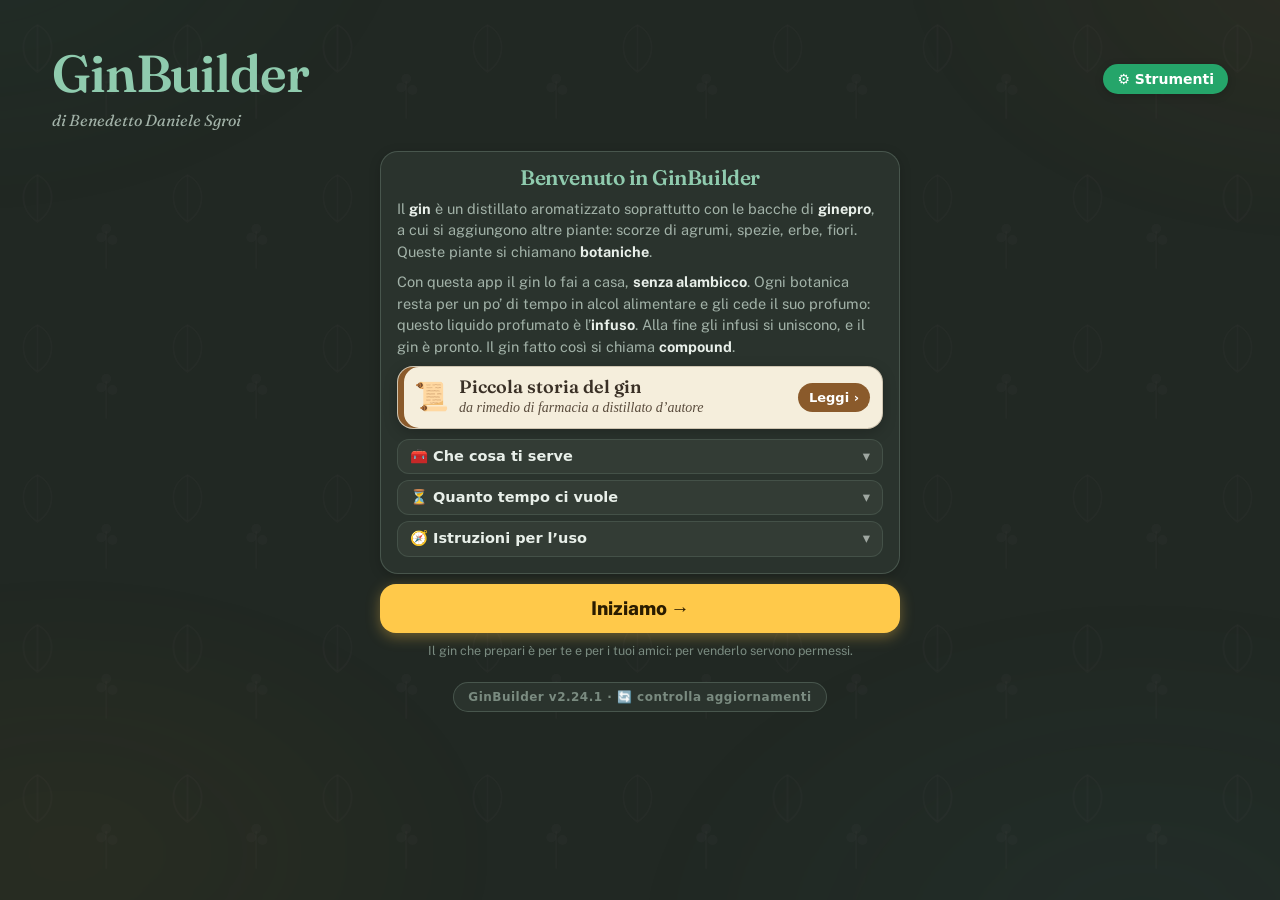
==== commit e2f04574: "v2.24.1: manuale «Dal macerato alla bottiglia» allineato all'app — calcoli di alcol e acqua con la c" ====
--- a/manuale.html
+++ b/manuale.html
@@ -134,7 +134,7 @@
   <header style="display:flex;flex-direction:column;gap:12px">
     <div class="eyebrow">Gin in provetta · quaderno di laboratorio</div>
     <h1>Dal macerato alla bottiglia</h1>
-    <p class="lead">Il percorso completo per costruire la base di un gin compound, nell'ordine in cui si fa: preparare gli infusi, misurarne la potenza, comporre la triade ginepro, coriandolo e angelica, ripetere il risultato con lotti nuovi e imbottigliare. Ogni capitolo ha i suoi calcoli; in fondo trovi i fogli Excel da scaricare.</p>
+    <p class="lead">Il percorso completo per costruire la base di un gin compound, nell'ordine in cui si fa: preparare gli infusi, misurarne la potenza, comporre la triade ginepro, coriandolo e legante (angelica, iris o liquirizia), ripetere il risultato con lotti nuovi e imbottigliare. Ogni capitolo ha i suoi calcoli; in fondo trovi i fogli Excel da scaricare.</p>
     <p class="note">I valori di partenza nei calcolatori sono esempi: sostituiscili con i tuoi. Quello che inserisci resta salvato in questo browser.</p>
   </header>
 
@@ -154,10 +154,11 @@
     <div class="eyebrow">Valori comuni a tutto il manuale</div>
     <div class="grid">
       <div class="field"><label for="g-grado"><svg class="ico-sm"><use href="#i-bottiglia"/></svg> Gradazione finale del gin</label><div class="unit"><input id="g-grado" type="number" step="0.5" min="30" max="70" data-g="grado"><span>% vol</span></div></div>
-      <div class="field"><label for="g-alc"><svg class="ico-sm"><use href="#i-alcol"/></svg> Alcol neutro di partenza</label><div class="unit"><input id="g-alc" type="number" step="0.1" min="50" max="100" data-g="alc"><span>% vol</span></div></div>
+      <div class="field"><label for="g-alc"><svg class="ico-sm"><use href="#i-alcol"/></svg> Alcol alimentare di partenza</label><div class="unit"><input id="g-alc" type="number" step="0.1" min="50" max="100" data-g="alc"><span>% vol</span></div></div>
       <div class="field"><label for="g-acqua"><svg class="ico-sm"><use href="#i-acqua"/></svg> Acqua</label><input id="g-acqua" type="text" data-g="acqua"></div>
-    </div>
-    <p class="note">Tutti i calcoli sono semplificati: ignorano la contrazione di volume tra alcol e acqua. Il grado si controlla sempre con l'alcolometro.</p>
+      <div class="field"><label for="g-legante"><svg class="ico-sm" style="color:var(--green)"><use href="#i-angelica"/></svg> Legante della triade</label><select id="g-legante"><option>Angelica</option><option>Iris</option><option>Liquirizia</option></select></div>
+    </div>
+    <p class="note">I calcoli tengono conto della contrazione di volume tra alcol e acqua, come in GinBuilder: si fanno sul peso dell'alcol, con le densità a 20 °C. Per questo accanto ai millilitri trovi anche i grammi, più precisi da pesare. Il grado si controlla sempre con l'alcolometro.</p>
   </section>
 
   <!-- 1 -->
@@ -170,7 +171,7 @@
       <ul>
         <li><svg class="ico-sm" style="color:var(--blue)"><use href="#i-ginepro"/></svg> <b>Ginepro</b>: grado alcolico alto, che estrae bene i terpeni, e tempi non eccessivi per evitare note resinose e amare.</li>
         <li><svg class="ico-sm" style="color:var(--ochre)"><use href="#i-coriandolo"/></svg> <b>Coriandolo</b>: tempi relativamente brevi; le macerazioni lunghe portano note erbacee e legnose.</li>
-        <li><svg class="ico-sm" style="color:var(--green)"><use href="#i-angelica"/></svg> <b>Angelica</b>: è una radice e chiede tempi più lunghi.</li>
+        <li><svg class="ico-sm" style="color:var(--green)"><use href="#i-angelica"/></svg> <b>Il legante</b> (<span class="leg-nome">angelica</span>; in alternativa iris o liquirizia): è una radice e chiede tempi più lunghi.</li>
       </ul>
       <p class="why">Gradazioni e tempi precisi per ciascuna botanica sono in GinBuilder, nella pagina Botaniche e infusi.</p>
     </div>
@@ -221,7 +222,7 @@
     <div class="box">
       <h3>Come si fa</h3>
       <ol class="steps">
-        <li><span>Prepara il <b>diluente</b>: alcol neutro e acqua alla gradazione finale. Ogni bicchiere resta così allo stesso grado alcolico e cambia solo la concentrazione aromatica.</span></li>
+        <li><span>Prepara il <b>diluente</b>: alcol alimentare e acqua alla gradazione finale. Ogni bicchiere resta così allo stesso grado alcolico e cambia solo la concentrazione aromatica.</span></li>
         <li><span>Prepara la serie: ogni bicchiere contiene metà del precedente più metà di diluente. L'infuso si usa solo nel primo bicchiere.</span></li>
         <li><span>Per ogni livello prepara anche un <b>bianco</b> (solo diluente) e fatti presentare la coppia alla cieca.</span></li>
         <li><span>Assaggia dalla diluizione più alta alla più bassa: è la serie ascendente, che non affatica il palato.</span></li>
@@ -240,7 +241,7 @@
     <div class="tool">
       <div class="tool-t"><svg class="ico-sm"><use href="#i-naso"/></svg> Scheda di assaggio</div>
       <div class="grid">
-        <div class="field"><label for="c3-b">Botanica</label><select id="c3-b" data-k="c3b"><option value="g">Ginepro</option><option value="c">Coriandolo</option><option value="a">Angelica</option></select></div>
+        <div class="field"><label for="c3-b">Botanica</label><select id="c3-b" data-k="c3b"><option value="g">Ginepro</option><option value="c">Coriandolo</option><option value="a" class="leg-Nome">Angelica</option></select></div>
         <div class="field"><label for="c3-m">Valutazione</label><select id="c3-m" data-k="c3m"><option>Naso</option><option>Bocca</option></select></div>
       </div>
       <p class="note">Intensità: 0 niente · 1 qualcosa, non riconosciuto · 2 riconosciuto · 3 netto. "Esatto" significa che alla cieca hai indicato il bicchiere giusto.</p>
@@ -271,7 +272,7 @@
     <ol class="steps">
       <li><span><b>Ginepro</b>: trova la dose in cui è netto e pulito. Per legge deve restare la nota dominante del gin.</span></li>
       <li><span><b>Coriandolo</b>: con il ginepro fissato, prova dosi crescenti in campioni separati.</span></li>
-      <li><span><b>Angelica</b>: con ginepro e coriandolo fissati, prova dosi piccole e crescenti.</span></li>
+      <li><span><b>Il legante</b> (<span class="leg-nome">angelica</span>): con ginepro e coriandolo fissati, prova dosi piccole e crescenti.</span></li>
     </ol>
     <p class="why">Campioni separati, non aggiunte nello stesso bicchiere: ogni assaggio toglie liquido e falsa il conto, e il palato perde il confronto. Usa la soglia per scegliere il passo: un infuso molto potente chiede passi piccoli.</p>
     <div class="tool">
@@ -280,7 +281,7 @@
         <div class="field"><label for="c5-v"><svg class="ico-sm"><use href="#i-bicchiere"/></svg> Volume del campione</label><div class="unit"><input id="c5-v" type="number" step="10" min="20" data-k="vol"><span>ml</span></div></div>
         <div class="field"><label for="s-g"><svg class="ico-sm" style="color:var(--blue)"><use href="#i-ginepro"/></svg> Soglia ginepro</label><div class="unit"><span>1 :</span><input id="s-g" type="number" step="1" min="0" data-s="g"></div></div>
         <div class="field"><label for="s-c"><svg class="ico-sm" style="color:var(--ochre)"><use href="#i-coriandolo"/></svg> Soglia coriandolo</label><div class="unit"><span>1 :</span><input id="s-c" type="number" step="1" min="0" data-s="c"></div></div>
-        <div class="field"><label for="s-a"><svg class="ico-sm" style="color:var(--green)"><use href="#i-angelica"/></svg> Soglia angelica</label><div class="unit"><span>1 :</span><input id="s-a" type="number" step="1" min="0" data-s="a"></div></div>
+        <div class="field"><label for="s-a"><svg class="ico-sm" style="color:var(--green)"><use href="#i-angelica"/></svg> Soglia <span class="leg-nome">angelica</span></label><div class="unit"><span>1 :</span><input id="s-a" type="number" step="1" min="0" data-s="a"></div></div>
       </div>
       <p class="note">"× soglia" dice quante volte la concentrazione nel campione supera la soglia di quell'infuso. È il numero che rende la ricetta ripetibile con lotti diversi.</p>
     </div>
@@ -296,7 +297,7 @@
       <h3>Prima di fissarla</h3>
       <ul id="c6-checks" style="list-style:none;padding:0"></ul>
     </div>
-    <p class="tip">Dopo la base si aggiungono gli altri botanici, uno alla volta e sempre dentro questa base: un botanico non si percepisce allo stesso modo da solo e in compagnia.</p>
+    <p class="tip">Dopo la base si aggiungono le altre botaniche, una alla volta e sempre dentro questa base: una botanica non si percepisce allo stesso modo da solo e in compagnia.</p>
   </section>
 
   <!-- 7 -->
@@ -330,23 +331,24 @@
     <div class="dl" id="dl"></div>
   </section>
 
-  <footer>Dal macerato alla bottiglia · un capitolo di GinBuilder · Benedetto Daniele Sgroi · Calcoli semplificati: verifica sempre il grado alcolico con l'alcolometro.</footer>
+  <footer>Dal macerato alla bottiglia · un capitolo di GinBuilder · Benedetto Daniele Sgroi · Verifica sempre il grado alcolico con l'alcolometro.</footer>
 </div>
 
 <script>
-const FILES = {"infusi": "UEsDBBQACAgIAP07WF0AAAAAAAAAAAAAAAAaAAAAeGwvX3JlbHMvd29ya2Jvb2sueG1sLnJlbHO9kstqwzAQRff5CjH7WLb7oBTL2ZRCtm36AUIeWya2JEbTR/6+alMaB4LpwnQl5kpz70Ez1eZjHMQbUuy9U1BkOQh0xje96xS87B7Xd7CpV9UTDprTk2j7EEXqcVGBZQ73UkZjcdQx8wFdumk9jZpTSZ0M2ux1h7LM81tJUw+ozzzFtlFA26YAsTsE/Iu3b9ve4IM3ryM6vhAhOfViMtTUISv4Lo9ikSUzkJcZyiUZIh8GjCeIYz0Xf7Vk/LunfbSIfCL4lRLc1zH7F9f/DFPOwdwsOhirCZtnprTp0/lM5R+YVSXP9r/+BFBLBwiyzuVs6QAAADYDAABQSwMEFAAICAgA/TtYXQAAAAAAAAAAAAAAAA8AAAB4bC93b3JrYm9vay54bWyNU9uOmzAQfe9XIL8nXHJpEoWsUrJoV+pNyXb32cAQ3Bgb2ZNbq/57BydsU7Wq+gB4Lj5zzswwvzvV0juAsUKrmIX9gHmgcl0ItY3Zl6e0N2GeRa4KLrWCmJ3BsrvFm/[base64]/W2TTNuqJZ7Zznl6EKvQxZjSi88356I4vosCKBjgeTIad7wHEtsKYTcJpxDzk2bptVMxGAV0rhbHoijgUTkoOQPVaiwT5N4rczLqvp1xDN1oeaASOLHkfC6rtNgUpeBBWZJJiZiYoYB6LQYt5e38NW2HRaE9qRHGDEv0DZeiYdXSobTnNUSAYyk/0XpGUsNVmoPygC4JYEqdr/HXIV3sFEjmJ7QdBELa4cML3Ft33upJS0/mPtZQiM3BZRLeTzNsbEbPvb8fROJmMo160DAe9MLwf9d4NhqNeep+mNIFklUzTH7SfDnVGT3LhT12gn20N5eZMO3KK2f0pB7l0nHxKu7wdNb/brcVPUEsHCDtX8xMRAgAAuAMAAFBLAwQUAAgICAD9O1hdAAAAAAAAAAAAAAAAEwAAAHhsL3RoZW1lL3RoZW1lMS54bWzNV8Fy2yAQvfcrGO4Jkiw5sid2Dkk9PXSmM036AQghiQYhDdCk/vsisCUUOa7TOp36gGF5vF0e7GJf3/ysOXiiUrFGrGB4GUBABWlyJsoV/PawuUghUBqLHPNG0BXcUgVv1h+u8VJXtKbALBdqiVew0rpdIqSIMWN12bRUmLmikTXWZihLlEv8bGhrjqIgmKMaMwF36+Up65uiYITeNeRHTYV2JJJyrE3oqmKtgkDg2sT4xQLBQxcgXO9D/chpt051BsLlPbHx+yssNn8Muy8ly+yWS/CE+QoG9gPR+hr1AK6nuMJ+drgdIH+MJriwiBdXec8XOb4pjlJKaNjzWQAmxOxi6jsu0jDbc3og151ykyAJ4jHe459N8Issy5LFCD8b8PEEnwbzGEcjfDzgk2n8mZmZj/DJgJ9Ptb5azOMx3oIqzsTjwRPsT6aHFA3/dBCeGni6P/ABhbyb49YL/do9qvH3Rm4MwB6uuaQC6G1LC0wM7hbXmWQYgpZpUm1wzfjWBAkBqbBUVJsr0jnHS4q9Vc5E1AsTeuGsZuKYZ86M6/[base64]/PkIZ2l4HkL0UgBaFEbPVyzD0Mw5koOz5wejQ5Fl5eY/LYDxiQUwfkupivelapxOi3fJ0ujoDvwsbbGuQNeYO8ck4e6p7tLsodnnpnsQuvy8cDWoS9Kd0SRqmHreOqp/X00HmdMTz+6Ngs7eSdDkgJ7JGeRE0/xCo58faPIfYG9Z/wJQSwcIO6HfCvQCAAACDQAAUEsDBBQACAgIAP07WF0AAAAAAAAAAAAAAAANAAAAeGwvc3R5bGVzLnhtbO1aW4/aOBR+318RRdrHnQQSAlkBVZshq31ZVduptFLVB0MMRHXsyPG00F+/vuQKNguUUZlVwkPIOec75/PnCwY8fbPLkPUV0iIleGYPHlzbgnhFkhRvZvbHp/i3iW0VDOAEIILhzN7Dwn4z/2VasD2CH7YQMotnwMXM3jKW/+44xWoLM1A8kBxi7lkTmgHGH+nGKXIKQVIIUIacoesGTgZSbM+n+DmLM1ZYK/KM2cz2a5Olbn8mnFvg25ZKF5GEU/[base64]/[base64]/MhmnvX1Xm/nWPn7gXbuP362PqbcJ/SD317ap78jmXybb7Xr8Vas26lW7QrWgV+1c1UaNauNGtWFbtcHZqul/qfj/idYaapNGNO+Wohl+3rlYsxWPgfSkZqrUT5HM78fZKdGCfnJeLtq4ES00fA70op03PUe9aJeLFvSinSlav6ZdIdrA7VUzqeaU3+Rb/8/V3+oDu2W1xGmBmf2XOFaEWrotn1PEUqyenGNARLIMVPGDUQfgGQHWJ/dzDQo6oEALeqYU4tW+xow7GP8UplNr0sGNdbj3kIotYg0JOxB1VqERs/zblN9F1+1gEpWPdLOM9MdBDj3q0ntMGHHGw+Spzn/[base64]/4fn4a2lYpcJ7glOVkZj+Q0v4w/216x/htuSZEWJAgL2f2WojiveOU8ZpkuBywguQwsmI8wwJu+Y1TFpzgRE3KUscdDsdOhmluVxne8y452GpFYxKxeJORXFRJOEmxgPbLNS3KXbb7pFO+hOM7oLrrp9ViVI00+ZBv5MtozFnJVmIQs6xuzWQ5cSYHPO+5+/8yoRFQ3VLplLtLlsVdWGaY326KU8hdgFLXNKXiQRG251OV/yu3VjQVhH9hCZi8wmlJYKzAN+SKiB+FGhff2VcAdsPOfOrUk+fThIIfsjOLk9XM/ojeL1EgQ1TEP5Tcla1rq1yzu3NocJPicpdPgX9xmlzQnAAq+KYGv7G7BUs/gRiwTtsD/xJQbQdwerOGFi/ISjQpBb6+IimJBUna8y43IoUiVw/ZNUubBAlZ4U0qZAtQjvEdvoWOZ3Yu9UwhJStkiQVJU8nTtmIZ+xnyj33bemQsu4pxCiqh4bB1/7earqNSzwv8wDZKlnpU/rSuGbuVkMw7lC4pFlLfAsufYd2FbWFAt2Tfzf6+mmqVv2pH9obJxO3rnTXnasmA17USoMJPmoj1zA4H42AyDoNRoxJ48olIxaFpQB/Bid19rT2rRL4gW5JCtGqmjUH2iptzUHw+BUFL9SmlTXFRSvPqpPGmFCyru6rsWdMkIfmTZVXNDN9Dj/BNc/VdigdpjxS6SoPGUprXrefW9dwn6rnu69fz6nreU/zC16/n1/X8nviN6nqjp/j5amlXy6b6240Fnk85u7O4sryqWq2wppBausHAGxktVOFHlrOqbpADzrKe/[base64]/Qd6QZFYXH1QlPFmFbYBSigasr/FKO0yjcTUfhIHhG4kmvEk+qR4Nh+x+o/nAw6SDypIvIk+MCTU4WkxdFfinHaTTpILIk3KPKspyUGe3/J9RQ0HrkGtYa7p+5hi2ypeAG3c/nby+/vYVcs99/bZj4s/p8t9CAP94dDEP8CYQoqf+oxdJU7lI50svqRU4hwsh/aMPRR+HXtwGZNiDDBmTYgDragHQb0HEbENiAjtrQoXKkl9WLgA3oBRv6fWZHrmmDa9jgGja4HW1wdRvc4za4YIN71IYOlSO9rF4EbHBfsKHf9wvkmTZ4hg2eYYPX0QZPt8E7boMHNnhHbehQOdLL6kXABu8FG/p9OUK+aYNv2OAbNvgdbfB1G/zjNvhgg3/Uhg6VI72sXgRsMPMf2tDvSxsy3toMZGEgkYEs0XNvbqjfVzc0NndG9K2ROqbNUEciA1m2kUOG/b59ocBkqO8r1DFthjoSGciyjVQMndYuXsFpLi4LdcBjrQmWJ1P7M4Ob/XmBjlwR0WwxMk4fWS5wuiC5ILy1IbklXNDYHHCq048vmN9QKJyqU4XhQO6A80rB6kawQu31XTMB6qrLtTqokAEjeChGaOh6Y9cd+kBzxZh4eshpTls2hVXggvAr+kjU+0nZOk9QpzD19imqb5t9eNuSKS65qp6wu/z7muSXwBB85hQIqmOymV0wLjimArpOcXz7MU9+rqloDnashOPWGUpM0nTBMnneVspjkPxA0KigsChkazsl90jMCkrUViiwq1Q5VwJYCV2tQO1cnFNe7ks18GWSLLf7tTufsiSpzn9gcbSu4bLKWMHNdbsY3DaHlfP/AFBLBwjkQVb2IgYAAPAcAABQSwMEFAAICAgA/TtYXQAAAAAAAAAAAAAAABgAAAB4bC93b3Jrc2hlZXRzL3NoZWV0Mi54bWy9nG9z2sYWxt/fT8EwnTtt0xp2EUjKtd2pJYGNJKOp09uZ+04BEWsCiArZTvLpu/oDFs+Rlp07Dn2Rwo/Dnn32PEdyfCa6/O3LetV5jtJdnGyuuuyi3+1Em3myiDefrrp/fhj/anQ7uyzcLMJVsomuul+jXfe3639dviTp591jFGUdscBmd9V9zLLt+15vN3+M1uHuItlGG/HJMknXYSbepp96u20ahYviS+tVj/f7o946jDfdcoX3qcoayXIZzyM7mT+to01WLpJGqzAT2989xtvdfrUvC6X1Fmn4IqTu91Pbol1+cliPaWS9dTxPk12yzC7mybraGlVp9swjnV9S/v+txIZC6nOcV4rvF1vPVVSuw/Tz0/ZXsfZWnNTHeBVnXwvB3evLYv0g7SzjVRalfrIQRV6Gq10kPtuGn6KHKPtzW3yefUgCAfYf964ve9WXry8XsahHvrNOGi2vur+z9wE38pAi4r9x9LKrve7sHpOXsdjg0yrc7dcr4CSNF168iQTN0qcK/pG8WMnqVhyG8Gn9g/9F4tT2II0/PYotetEyOyyZhR8folU0z6LFUZrZU7YSWR6+rj8mq8MKi2gZPq2yfA8iX5Lu+bPY8lV3kx/oSqyZbPMcVrRa5UK7nXkeeycSjLRu51uSrB/m4UocE+v3a+/vi68jzQ/UC78mT8W5VJ/mvfUxST7nKF+3X5RiE3W+PGxF6URUt/O1ejmCDd3o3U44z+JnsXTerx+TLEvWf+RnUzRyltcvTb5Fm6I6xeHkZdsW0dVS+yVeNb6+LzfU2f1dFbplmSpjfZ0byTo3jeuUm2/YkS7Zkd6+UsOmTovrHWxbf72387hoM9EflXmEcf6KF9njVde4GOnmyNCHB2MJH99G+RZEBQX9Jty7f195Myl96UXP0UpEF5upM7F6aYfeUfLrS+HBXfFn7sZVuN3VDD9/2gnt1a5KRz/Gi0W0aUxb5FyHXwqXreNN8f9d9jV3dO7NchnG86N523y8yscb8hlvn25QpRs0yWNvn0+r8mkN+Xj/7fONqnzDJn3fIZ9e5dPPdJ5Glc84kz6zymeeqR3Yof/6ZzpRtu9A1tSCbPAdMu6bkDV24fc41X0bsqY+FPDtMw73GRs78XvUcd/6+Qt6rSk09so7RvmjbpiF15dp8tJJi6t9mbe8uRxSFXct/WIwJJsowyV3siI7kSdU5/nyG/[base64]/BPYIZgmDYUoSRpAja6IK/eR1GxUaGtZbBezyNYMPjEKshZAQd1BCiH4c4DSHGcci4IcQ8DpnQENjtLY3g/eOQu4YQuMlOG0L4cYjbEAKH6zWEwBXLbwgBRfcNIXD+s4YQOP+gIeT1/I9cqp/1UqGXP4fWL+vgi5sqpP6zKgdjWA0xA6i73RQDhXfKGL12w9BgmTENGfYhZqI33HegaLdljHGIWXbCeXg4nrvxj7M/fnT0q3///ZRk/yn//GV8/P6nX44+dfTeWP+Z9fv9ny57y+Io0ftNZwDOnjbFgLXdo5jqoHRI5tGT6l8MoXK+yjG4cAye9Bhc/ecfPb33g/WD9iv7aX8UTNcuDGOg87456HMUdH9yGz7sAVK+8/V9ppEmyzSj3hhBSLA/OLyBGGdtTYO2JhTvxmiwClzirKYYbM2mGLgOOgZxE14qxzRkQFrTaGjNIVxybg2V3jSgNw1pbxq9sXHcm4OLQf0/[base64]/vuT2/BNWaua73zzUAL9OBW0KrUK/kUmMFtaNf9N/xl7tRgsHH4FXbQmRRZFNkVOhfTaL1yRTCqi1X7l2q+VZZelbU3D+tA1ALBtWL8nQo4aBxqFSphS5FLkEVm+oggXRXhyESJe+FwoAaODsVWy+5gaE70TEc3rz0jRgvoJHNtXOjt4e/syal+CLIpsipwK1e2LZFKRun2Zon0Z2pfJ7cuEfZnUvkTClCKXIo/[base64]/QSO7XveGR7TqH0JsiiyKXIqVLcvkgnTiH01RftqaF9Nbl9N2FeT2pdImFLkUuQRWb6iCBdFeHIRIj63r3bKvgrZfUyNiYR9tTb7YtGC+gkc2/e8c002pPYlyKLIpsipUN2+SCYVqdt3qGjfIdp3KLfvUNh3KLUvkTClyKXII7J8RREuivDkIkR8bt/hKfsqZPcxNSYS9h222ReLFtRP4Ni+sonwd7DviNqXIIsimyKnQnX7IplUpG7fkaJ9R2jfkdy+I2HfkdS+RMKUIpcij8jyFUW4KMKTixDxuX1Hp+yrkN3H1JhI2HfUZl8sWlA/[base64]/[base64]/p1I1KmFLkUuQRWb6iCBdFeHIRIj6376mpm0p2H1NjImHftqkbKVrA26Zu/LxTN16OT2r/mJsQixCbEIeQMSETQm4JuSNkSohLiEeIT8g9ITNCgjo5rsp5h0m8nArUHxSC/1D1poqp1wmJTYhDyJiQCSG3hNwRMiXEJcQjxCfknpAZIUGdlHXq1R66s03jTTbbFo+v7DxGYf7czd2hCp9en4aI5CHKDs8EStL4W7LJwpUVbbIorT1B6DlKs3hOP+iVz3b0w/RTLBKvimcm9i/yZ9WlpQ/KN1myvcofzVM+Pq94+Vg8hjEPGDJmMNbngxHnfU3YcZkkWfNHvcOzJJ+2nW24jdKH+FtUPkur9rDE4hmT1fOOWPX28MS8bidfYpYW2RfJy+bDY7SZCYXCrWksBBYPAb3qbpM0S8M4E7tehfPPv28Wfz3G2eGxlZ1FGtaeEDmPVisrWedPE93lz3jcHB2ovY2FtfOt7U/ylcyTbZxXprhXlKcyLg6gs4iXS3Ham2wcp7vXVAc8Wyyc59cOvL5MFovy6ZbCHLXX4mW5YokPr+vJxNvDo1iv/wFQSwcItYL/ZHoNAADOVQAAUEsDBBQACAgIAP07WF0AAAAAAAAAAAAAAAAUAAAAeGwvc2hhcmVkU3RyaW5ncy54bWydVsFOGzEQvfcrRitRgVSyCSJRFZIgElRUCSEEtPdhd7KM5LUX2xu1nHrsuT30U/oB/Alf0vFuoCBo5eWUjT3jefPmzdiT/S+lghVZx0ZPk0GvnwDpzOSsi2ny6eLD9vsEnEedozKapslXcsn+7M3EOQ/iqt00ufK+Gqepy66oRNczFWnZWRpbope/tkhdZQlzd0XkS5Xu9PujtETWCWSm1n6aDAcJ1Jqva1q0C7uDZDZxPJs0QcauwkxiyymO7IqS2amlCi1aAlbgjFqR9gQ5Azlv8UZyoUnqZ5M0nPGfcxakFEHBGH4yo8HLAQYuVQ1TyFGWyoqVxNkDMUDlJaIz2kCGKjMKPfXgI6yEG8vAmm/kJG4tGjAk7mYsC86zr9llLNshDoOvDfeiQB6EUOE8SdmTvsEor7mRqnFmoow/G1WXDYEPZG6WaivK98hibl7B/bO04kMeZNd1B/Mj1lTZOCYWUklRu1Fx5ge6IMVZXEkWjWgMBFkoXoqbF3FwoY1FUEFt+p7BwMuqLYosQeMIosCQeA8WwdAocRH5Fw3/QVTqLVbG7bVRShKTOIGFCjZh+Ylqa4cgLbluDceFYhE8VGQhY3RZrREuW5VJMYqWZBgO7779HA033onTPZUB+Zqo9X5/YysO2xkVLLoSgRGDMt43GFkvaxdXoYfkCJasUZLJSUhjHeV9LBHj4hyilzqtVhxnfhpEL7xU7SSLb5v5X8bj1H/euaPPsKqMlTm4WaTHcS4XoplmCJSy0SWdhrYlq06jYz2uWreAs9usKtnVjV9uBHTX4O3wkcsBi4JrkbXtQO0aOYbeLZ4pM/qYcxOa8T4R0cJgfBLneWJ8XJpH2/1BlOFOf2e0PejHms8xk4cCyGuB5StMlCi3obSssZq7QRrFzeVY7OdU8iPkcWB2X4V8GKfFWORnmHMmdwk2QzzuunpJ6NP7W+mh925/yZh42la3v1/Q9t33HzDY6sGhcWF+B4uy/OeFIzNaOsRL/PCsFAziIdf4vGaVk310daTyEJ39AVBLBwiQq74bBQMAAMYKAABQSwMEFAAICAgA/TtYXQAAAAAAAAAAAAAAAAsAAABfcmVscy8ucmVsc62SwU7DMAyG73uKKvc13UAIoaa7TEi7ITQewCRuG7WJo8SD8vZEExIMjbLDjnF+f/5ipd5MbizeMCZLXolVWYkCvSZjfafEy/5xeS82zaJ+xhE4R1JvQypyj09K9MzhQcqke3SQSgro801L0QHnY+xkAD1Ah3JdVXcy/mSI5oRZ7IwScWdWoth/[base64]/KW1oCtz8UHHfFNW3LYKLkoHclSfDB+FTdNEzaSTuv4T/LJ6XHejhlz6VTFAZH5uJGMaqIUicAZZX25gnif3D5slImmcTsMkDtPrTTzLJkl2M3ud41/vvWEf15r4har2JLxqBL2gAMM0V9bdknTkD8Dlgsry4BZPQIbbdScZIX9SQY1duePvOBR3rfO4gA2dVWfs36MNBl1lDUfu/yCJu6Jj6rs2h7d3YLYfaUxcbLkV0MND+Odfkk9QSwcI070LbWIBAADjAgAAUEsDBBQACAgIAP07WF0AAAAAAAAAAAAAAAAQAAAAZG9jUHJvcHMvYXBwLnhtbJ2QwW7CMAyG73uKKuLaJkQdQygN2jTthLQdOrRblSUuZGqTqHFRefsF0IDzfLJ/W5/tX6ynvssOMETrXUXmBSMZOO2NdbuKfNZv+ZJkEZUzqvMOKnKESNbyQXwMPsCAFmKWCC5WZI8YVpRGvYdexSK1Xeq0fugVpnLYUd+2VsOr12MPDilnbEFhQnAGTB6uQHIhrg74X6jx+nRf3NbHkHhS1NCHTiFIQW9p7VF1te1BsiRfC/EcQme1wuSI3NjvAd7PKygvC148FXy2sW6cmq/lolmU2d1Ek374AY205Gz2MtrO5FzQe9yJvb2YLeePBUtxHvjTBL35Kn8BUEsHCF6WAY/7AAAAnAEAAFBLAwQUAAgICAD9O1hdAAAAAAAAAAAAAAAAEwAAAGRvY1Byb3BzL2N1c3RvbS54bWydzrEKwjAUheHdpwjZ21QHkdK0izg7VPeQ3rYBc2/ITYt9eyOC7o6HHz5O0z39Q6wQ2RFquS8rKQAtDQ4nLW/9pThJwcngYB6EoOUGLLt211wjBYjJAYssIGs5pxRqpdjO4A2XOWMuI0VvUp5xUjSOzsKZ7OIBkzpU1VHZhRP5Inw5+fHqNf1LDmTf7/jebyF7baN+Z9sXUEsHCOHWAICXAAAA8QAAAFBLAwQUAAgICAD9O1hdAAAAAAAAAAAAAAAAEwAAAFtDb250ZW50X1R5cGVzXS54bWzFVUtPwzAMvu9XVL2iNtsOCKFuO/[base64]/izcJ+SB0gzCO12ykJwZQ7/8BLSmCrgr1UxbB34+avxsxjshSfubwDwtuS7dRMmioB0ohFSZAYrQMuMQfwZL5e45IrfULf0zGC5jno7KGmOSGIfl0AnrvcmvQXra4ByOqle73fTWz4W/oY/pMPzLkD+eQdjZuzf5Bt7mM+mov3F5eNnE6dsUgj0UH7cr/0KnRkiQicV8fP3EaRqDv3F6ohJ0G21RYL9KbsLN/Q/BTvJaz+PY0/[base64]/[base64]/ZHoNAADOVQAAGAAAAAAAAAAAAAAAAAAOEgAAeGwvd29ya3NoZWV0cy9zaGVldDIueG1sUEsBAhQAFAAICAgA/TtYXZCrvhsFAwAAxgoAABQAAAAAAAAAAAAAAAAAzh8AAHhsL3NoYXJlZFN0cmluZ3MueG1sUEsBAhQAFAAICAgA/TtYXYWaNJruAAAAzgIAAAsAAAAAAAAAAAAAAAAAFSMAAF9yZWxzLy5yZWxzUEsBAhQAFAAICAgA/TtYXdO9C21iAQAA4wIAABEAAAAAAAAAAAAAAAAAPCQAAGRvY1Byb3BzL2NvcmUueG1sUEsBAhQAFAAICAgA/TtYXV6WAY/[base64]", "soglia": "UEsDBBQACAgIAAA8WF0AAAAAAAAAAAAAAAAaAAAAeGwvX3JlbHMvd29ya2Jvb2sueG1sLnJlbHO9kstqwzAQRff5CjH7WLb7oBTL2ZRCtm36AUIeWya2JEbTR/6+alMaB4LpwnQl5kpz70Ez1eZjHMQbUuy9U1BkOQh0xje96xS87B7Xd7CpV9UTDprTk2j7EEXqcVGBZQ73UkZjcdQx8wFdumk9jZpTSZ0M2ux1h7LM81tJUw+ozzzFtlFA26YAsTsE/Iu3b9ve4IM3ryM6vhAhOfViMtTUISv4Lo9ikSUzkJcZyiUZIh8GjCeIYz0Xf7Vk/LunfbSIfCL4lRLc1zH7F9f/DFPOwdwsOhirCZtnprTp0/lM5R+YVSXP9r/+BFBLBwiyzuVs6QAAADYDAABQSwMEFAAICAgAADxYXQAAAAAAAAAAAAAAAA8AAAB4bC93b3JrYm9vay54bWyNU9tum0AQfe9XoH23Ad9qW8aRi40SqU2rOE2eFxjM1Msu2l1iO1X/vcNip65aVZWAvczMmXNmhsXNsRLeC2iDSkYs7AfMA5mpHOUuYl8fk96UecZymXOhJETsBIbdLN8tDkrvU6X2HsVLE7HS2nru+yYroeKmr2qQZCmUrrilo975ptbAc1MC2Er4gyCY+BVHyTqEuf4fDFUUmMFaZU0F0nYgGgS3xN6UWBu2XBQo4KkT5PG6vucV0Y65yJi/fKP9RXspz/ZNnZB3xAouDJDQUh0+p98gs6SIC8G8nFsIZ8Ho4vIbhLLkSWnosr14QjiYX/b26BBvlcZXJS0X20wrISJmdXPORkQtZn+zbNtCPfLUXC6PzyhzdYgYteh0tT+47TPmtqQGTobT0eXuFnBX2ohNw9mAeZanD22hIjYOKKxAbaxL4lA4KXkByteeSJB/pcj17LJ60hV0CxrBy5Ee0eArVQFb3uRwlxMNNzSW/F7QYCqIvp4jGfRdPmzhr6FWxvDdDtVV/OAf8SNH78KJapdRM9GCJv9YNZL0hK1ADcUnlbf4xOZsf+v0+bwGYTkp7gdBELa4cLQfjXXreS6Fov0fsykw1dBNoxtM5jUaI/b9/[base64]/vsisCUUOa7TOp36gGF5vF0e7GJf3/ysOXiiUrFGrGB4GUBABWlyJsoV/PawuUghUBqLHPNG0BXcUgVv1h+u8VJXtKbALBdqiVew0rpdIqSIMWN12bRUmLmikTXWZihLlEv8bGhrjqIgmKMaMwF36+Up65uiYITeNeRHTYV2JJJyrE3oqmKtgkDg2sT4xQLBQxcgXO9D/chpt051BsLlPbHx+yssNn8Muy8ly+yWS/CE+QoG9gPR+hr1AK6nuMJ+drgdIH+MJriwiBdXec8XOb4pjlJKaNjzWQAmxOxi6jsu0jDbc3og151ykyAJ4jHe459N8Issy5LFCD8b8PEEnwbzGEcjfDzgk2n8mZmZj/DJgJ9Ptb5azOMx3oIqzsTjwRPsT6aHFA3/dBCeGni6P/ABhbyb49YL/do9qvH3Rm4MwB6uuaQC6G1LC0wM7hbXmWQYgpZpUm1wzfjWBAkBqbBUVJsr0jnHS4q9Vc5E1AsTeuGsZuKYZ86M6/[base64]/PkIZ2l4HkL0UgBaFEbPVyzD0Mw5koOz5wejQ5Fl5eY/LYDxiQUwfkupivelapxOi3fJ0ujoDvwsbbGuQNeYO8ck4e6p7tLsodnnpnsQuvy8cDWoS9Kd0SRqmHreOqp/X00HmdMTz+6Ngs7eSdDkgJ7JGeRE0/xCo58faPIfYG9Z/wJQSwcIO6HfCvQCAAACDQAAUEsDBBQACAgIAAA8WF0AAAAAAAAAAAAAAAANAAAAeGwvc3R5bGVzLnhtbO1aW4/iNhh976+IIvWxk4RAIBWw2s2Wqi/VqjsrVar6YIgBax07cswu7K+vL7mCTYGZaZk24SHJdz0+/nyZjKdv9hl2vkBWIEpmbvDguw4kK5oispm5nx4XP0xcp+CApABTAmfuARbum/l304IfMPy4hZA7IgIpZu6W8/[base64]/G/ItQ5qhdkD/ztyXWsHZDkpdHW3YEMY2y5m7WPjqujTJVZyd65ibUyBLy/yTlo3U9YItazG4WDxTHlvHmdO+aMe9RB5b8wYvlVbd5FSCMO5MhlIwn+aAc8jIQrw45fPjIRflSsTUrMMou7+x3jBwCAajyx0KilEqUWySdqPlpRu9tCm8VswnZnuf/BQuTNmSROazZlM3wemSslQscxWrA7cSOSkCG0oA/pTP3DXABXRr0Xv6lVTC+RTDNRdpGNps5Z3TXKKhnNNMPFQ+EoiOfFsGRy2touy2amns1Nk79VNtlaYllgs9lK2CfaGDsKzad6GHNjZzUT6IrlhBjD/KeL+vm/7wRdj9+nS9J+pFbEtkP5aPOlL5AvIcHxZUBlEjVQveKZOO6C1GG5LBI8MPjHK44mr7o8TzKagMnS1l6JsILQfqptxuyN0SRysp0s11HQ73/DfKgY4iMH1lIH8Uwrq7EUlVYqErtgyRz490gWq1oCmvYTiYrj7DtAK5RalwbVl6+/URU37DU3ArTyXOY6La4jZTVcG+HjCDHowFzM1jqwfTg+nB9GB6MLeAGYb3tFIOg7tCM7wrNIN7QhP/y2C89vZdb+Zb+/ggunUfv1+fQm8DeiL217ap79A2vI625+vxV83aqGftBtainrVLWRs1rI0b1gZt1oKLWTN/qfjvkRb1pF1P2rghbWIZnz1pZya1Fmnhc5Jm+ZB4NWcrYQPZWc50qn9uRuvr7IY6i3vSrq+0nrQbloGetKctAz1pT53T+j8IzrHW721vIC248vvQ/6rWvPJTW+sf6PVnN/nVrZY68hDKzP1VnlbDLeKWO4Q5IvrNO3VIaJaByj4YdRxCq4Pzh/9n7RR1nCKj044xSFaH2mfc8Rme8+nkmnT8xia/D5DJnXXtEndc9BGYhszyXIO4y67bwzQpX9lmmZiP+xxr9GXW2HzkgSybpjqsZcpjQ2DzkXKzZmJtj+9PrBqpM0ez+UysPlJu1jSnS0x5zD6xuMwtjeMwjCIbo0li0jQHjI41UeT7tmg2bNLDnKc54XQ51/betlfI+Tqw9em5CrG11F6JktPruJYaM2/yimNzb9vyaJ05j612tM6kkTVl9gnDJDHnkfltI9iuiWObRtaiSdMcLD1BEMmfuX9soyQM49iskT5mBGFo08jRaNfYEEgMNk2o1invaP72qnnda46tz/8CUEsHCMBo/[base64]/[base64]/EGOFUgrJZ5ywJq+itIRsrIhu4RWkXwsxTq/xF2bYDVuzqVUdPJsmiPWDV2YQuDo1P4KTJZhwF+HxJ4L3ZWPbKNf4/pwVuEmjchdPGH8lKLlAOWRWSjaV8Q98P8fpJ0YG02lz4G/IWNsZCLpdsxIv4IrWIWl0cwVTGFOYNI+73NCUJbl6zG5wWgdI4CrapJSXwNJhsrNvWcWnZs75TFlIXPAUc5imHKdpxNz3NxY/[base64]/Nm0ImcWPbAa2T/KxX9JH3l7ONEyjBNwavrN51T5nGfyuUfI51b53GfygSPk86p83nP5/P7z+VU+/[base64]/wB6UIJ6uFPraX4PVWYJ0mcjiKdFO5uvlX9dvXp29Yuf0L6+/bzB9b49sufH2dZQV7+W2wZ7wUb7alNj42ZAmMfofDk9QumHP21BadheQkX0Qutrf+SrdrNDwv2evTM4/jJN3oIqtcLHo5EJWBqwGPhFxF89S7oHLXT2gpR5JjHatPNTMi3PL/jUDNM2od/bKpRfN3KA4XiNIoAGOIpzD+B3qAd3qAbV6XFU9Xay0qKdWo+Wp6gE9qGfYuTtwNPWoU6XKpWf1OEdWj9OtHqdbPU6tnlBVTxcrLepxavWMVfU4Pahn2Mcj4GrqUWeelUvP6nGPrB63Wz1ut3rc/Z3LV+XTRUuLfNxaPiBQ9eP2oJ9hH0qBp+lHnbZXLj3rxzuyfrxu/Xjd+vH29y5t6tNFS4t+vFo/rjb38XrQz7DP+cDX9KM+UVQuPevHP7J+/G79+N368Wv9BNrkp4uWFv34tX4Cbfbj96CfYV+cgEDTT6jqJziGfoIj6yfo1k/QrZ9gf/9ytPlPFy8tAgr2NzBHmwEFPSho2PdOINQUNFYVFB5DQeGRFRR2KyjsVlBYK8jxtSlQFy8tCgr3T+++NgcKe1DQsK/3gPZ+T7PMNcuisoDmS18AVDbGL772vfr6+c0S2CeMtbcVJV7be7BhXxSCif5JSXupMdFYUi0LzbJsWiRCq/FxsCAop5eFWDdirGHEF7zslyLc7pchqJYrSOsvl5igJ5zTKJ3zk4Y0vnNuIaEo1gcsuajic0RuEUucisUK9oh/WCeSQblDcSE+Id5gytgVm2ux/oE7+ACMAbAdN3Ac22PnwQpj+vyQVS/i2BRGERWQXKEnKE7FsrFMQSzuqL7Kgmq3/rxvGjzEJRHZE3yfX69hfskQsj4TxACK1TenZoEJJRGirOo0iu8+5sm3NaL1ehEjIVFjaUYM03SOM76Mp+SrK/[base64]/661/FUYoOhtrsz1eme2do7YuSYCkYMyE6nn2nfYl5sJMA2PgdidpJQe5OYHwcd6dOHwLI0/uXHOuptaZqFLL7sKxfDfo/GCxaE8f1l//s354PV72XcjwM/YjG97D/RrP/L5B/jR5Y+ZCtKeU8UEGeX/RXnycfBIFus6NrPLlhCY3FmydK1z8Vhej/IkpT6QX7ROhqQ4dAYrP0w7hclfEzblMGWy3BBZ2yxWdOYF4WkNPK5qH62CpNsV9qPoFV5Qeo/iqbu6lOp4qw4sy9P0VB563CRsowt+cWCrcuq4VaOBqOjdv5Iyd8rSdFFU7eh7CmyK2y9aNPKtZ8+bJIPouxEKHUXRiF/yhvcn4zz8n9Ne8sw4jT9zALRyUs/yqg4l/j39Jby70l+nn9jvwqwOz2YjAflxZNxEIr+kDXrpXR52b9SPnrElCF5xG8hfcwqn3vZij06ooKbyM925eVwnobBpzCmgvJ0U8Kv7HHKIleIIXxaPfEfKlTbgTS8X4kqfqJLvi+S+3e3NKILToOjNDcbHokst0/rOxbtSwjo0t9EXNZB5GPpjm9FlS/7sRQ0EmWyROaY0iiSDe33FjLWEwkMrd/7ydj6duFHQiZlOKwcf8kvh1QK+sl/Yptcl/KsvLfuGHuQSJY7lN2UN0MKnPjyPixr0e/5gm7poTaH4+LSXvZH2SWHHpMFVz/v+sbJPSM6u1RCqPB7GPDVZd+6MMyRYZn6XiXRKS6VkotKC/pTdMXuuBSaFSJ/olsaiei8MlUmSi/aNjhKPhkLQbP8r5Q28pOs0nuLTcbZuqxV0T2rMAhoXJs2z7n2f4g6iv9hnP/P+JPsHil0UQyxpDSvm4+U+UhNPsV4/XxqmU+ty6e9fj6tzKfV5SOvn08v8+k1+Uavn84o0xkdNc8s85k1+dTh6+ezynxWXfveIN+ozDdq1HNQ3PXFs9fn/[base64]/IJhCMIPAhsCBYA6BC4E3alBDGT4jB1EvrNd/oxzmVTGrDoGvTDUxYECb1hUDHqWzuhjwKLXrYsDjxamLAfWZ18WAAdatiVHBoOPVxRwGneO+e/bbwOt3XPHGbeU1i4tHCOy38uvCsBJDdB12nYIHCZXAvqsLUmHnFUGjIoanImrZ8xf+vuqe8/7m63uR8fLdHxvG/1n8PZ8BcHZ+dFpcJS8RUSXP/vxvear4F7PyurPxYClrFjNomaJmWkWIIXTMvoWHLzlIP9Scqy+z9/a++oeKiYzvItGC+10rKlywS+XsXDkf7uqLXPd2iUlD4mMrd/utTSHIyvBBVoYcWVmBI8N0F/WcS2dtguwy6LSVCbQyOWllIqxM2lpZBEAvk9NeJtjLSMAGS5EaS5EGS5E2Xn67xO283O03bEVFXkYzNCr2sgHfynZBz1u5LohAK6straxCK6snrawKK6t/f1RWTztZxU5G8jUYSq0xlNpgKLWNk98ucTsndzs7omjIyejFUMNOVuF3MqVmCgW/X7QIssug007WoJO1k07WhJO1FwzKGrKyAq2sYSsj/RocpdU4SmtwlFZjZQVa+e0St7Nyt5NWio6sDOf5ypDjFwz0qqy3GZRbBNll0Gkr69DK+kkr68LK+gusrCMrE2hlNMPnYv0aHKXXOEpvcJTexspvl5g0JD62crezi4qBrGxAKxvYyuhNuWYGEg/[base64]/fhWPOO/LzP73+2tF+Sgeweefr75N3ffKuSeOxdAuRt+z/ZMr7vGUbX3ul4+w3bgM5wAIWiGFiI2Ig8gcERcRjzStkyLdTgWSmpVSKnxZJ3C+8H/pEVccu+16BE0wErT+ChEbEQeROSIuIl6VHPdItzNapGYdlgpfOkl12qvuNXB68/3LN/EKYwv1bfxWd/bOXyfla0sv2/TK1xgJ8yuvdheefciPrz9dffnXnpXdZcgr4XIBghaEIWIj4iAyR8RFxKuS4y7rduaGwLVX14hMEZkhYiPiIDJHxEXEI01Lv0i38wDExO9WI+hkuAZrisgMERsRB5E5Ii4iHkELvgaVteCB+PubH4VBsdNLNHQTcxkNT/X8KGKP15EfP+wWqNM0ZeltsepciJgI3RKa+lxu8Lmj/JHSuJ/vCpqlLJmxx4PoEtry6s80yypbn/ITXpxsODpRbLaZitsz/xbJnxJxMgozLseFYseTMinu8avz6+KDuIl3Z3YxRE7q7z+PB8eN/P9stCMa7Rwa/bhiEa22eljbTvXZdgKQTcZJGsb8JilssKK+3KmY7atyf9g/Bskt5fstCywNf7KY+9GUxpymlQ0OW5rycIFPDIrdcJ/99D4UiaN8l9nwQm6ISot7sjgQUud7B+4YF/dr/nGVb1yTAbqiWIoyJKpByFAThl8yxutPDfa77zZJL/FF392GP2mxgaKyvSzflVdux1DKw/[base64]/oDPfbQe9Fr/Sf9kj7uKo4RtAUFCJDE5cwbPr55s6sX71tLewlRvVtX82ldkTjjd+qadfX9229OvqwoJnY7tt7JuvpRYvVi89kqxkQIdXFd3abULWezaG6l5Tj1nTg8ufGh5YS/oZnFLgjv4q1Iau1sUdfPZi2rq8j43qV19fRpRb3Td72cjwtP6mqzirpZDSDL2LEBNrJECXupNpdBOg4chCwT1lRop/jYXn/CQXQ1S5vVLCf4nyTnYq1Qo5y/jHeUJCZP17anNe0YS22nFiDPCRvYJsBF7zwZtsZbTjKlC9qDmKCkDshsddyBYoCCcL/EQkyaeo1G8TjjKKXe67SoyB+87VuhTgJdqzG3Kqhi0tpHRdHfBt5xZkToRh3jGDuxOLIrir5wN3301EcGLQp++oQfxeAvcR3ikixp4Iuc9Cl4+oLYvOsZi7i75tMCp3TpQ2LqgrZM9nPufHyuYyH/EVFUzPYDeUW7D/oaYIrPqmNVk/nydRlB594ZEHQsTub0cCnFd/HWp+H2D+FlWOB75L+3SVv/QIDJN9ByK+nuV9oPCn0MZce73weNoBvu9yohH/wDMmp69EfZbV3BS9CBaCOOkZtGfRZu7vUMzEU5zsZIZBl0s/t4Q53e/Zn7mWkStGGaPxqlNaxfZ8QpnZFvnJLVPXA9QbDW9DgFDjdAOESfkdB2DDUqhpeUd9z9RmrhEbn7HXg5cJj9w+cn18ow2DIeXjJghHwoO/KiXjw7mdcniydUf7U8rY/iKfnC5thCS06NL3MgddKFsr2vPPylLOtJPS+zT7Z9OtjFxDFMBDL2xnBZ27xGRNHG7wImZhl95wdlZEednM22ZZVcGbG54YsDvoZBFLJ5AUdwUXMz13///MtpmTQlmqCACGXT9lKCkU4LS3oDfTmPkdkXBmzLtH4kH0uq8S7gdLDcv/6gOf4NVuAjPyaHWR4eFJp3LLDj07XTnENAVVnTv9EIw+XCg18Njpit8h62Rbn+iDn0MUWXL+nYMYZ6YXAgSLLkyprg1Qcr/5fCRwN1GCowTEyBoF1+JcDYcXh5uclhnrYc719mHtA6w3vp5h9QSwcIgtNSxlgDAADVCgAAUEsDBBQACAgIAAA8WF0AAAAAAAAAAAAAAAALAAAAX3JlbHMvLnJlbHOtksFOwzAMhu97iir3Nd1ACKGmu0xIuyE0HsAkbhu1iaPEg/L2RBMSDI2yw45xfn/+YqXeTG4s3jAmS16JVVmJAr0mY32nxMv+cXkvNs2ifsYROEdSb0Mqco9PSvTM4UHKpHt0kEoK6PNNS9EB52PsZAA9QIdyXVV3Mv5kiOaEWeyMEnFnVqLYfwS8hE1tazVuSR8cej4z4lcikyF2yEpMo3ynOLwSDWWGCnneZX25y9/vlA4ZDDBITRGXIebuyBbTt44h/ZTL6ZiYE7q55nJwYvQGzbwShDBndHtNI31ITO6fFR0zX0qLWp78y+YTUEsHCIWaNJruAAAAzgIAAFBLAwQUAAgICAAAPFhdAAAAAAAAAAAAAAAAEQAAAGRvY1Byb3BzL2NvcmUueG1snVLLTsMwELzzFZHviZMUWhQ1rgSoJyohtRWIm3G2qcFxLNttmr/HTprw6onb7sx49uX54lSJ4Aja8FrmKIliFIBkdcFlmaPtZhneosBYKgsqagk5asGgBbmaM5WxWsOTrhVoy8EEzkiajKkc7a1VGcaG7aGiJnIK6chdrStqXapLrCj7oCXgNI6nuAJLC2op9oahGh3R2bJgo6U6aNEZFAyDgAqkNTiJEvyltaArc/FBx3xTVty2Ci5KB3JUnwwfhU3TRM2kk7r+E/yyelx3o4Zc+lUxQGR+biRjGqiFInAGWV9uYJ4n9w+bJSJpnE7DJA7T6008yyZJdjN7neNf771hH9ea+IWq9iS8agS9oADDNFfW3ZJ05A/A5YLK8uAWT0CG23UnGSF/UkGNXbnj7zgUd63zuIANnVVn7N+jDQZdZQ1H7v8gibuiY+q7Noe3d2C2H2lMXGy5FdDDQ/jnX5JPUEsHCNO9C21iAQAA4wIAAFBLAwQUAAgICAAAPFhdAAAAAAAAAAAAAAAAEAAAAGRvY1Byb3BzL2FwcC54bWydkMFuwjAMhu97iiri2iZEHUMoDdo07YS0HTq0W5UlLmRqk6hxUXn7BdCA83yyf1uf7V+sp77LDjBE611F5gUjGTjtjXW7inzWb/[base64]/AVBLBwhelgGP+wAAAJwBAABQSwMEFAAICAgAADxYXQAAAAAAAAAAAAAAABMAAABkb2NQcm9wcy9jdXN0b20ueG1snc6xCsIwFIXh3acI2dtUB5HStIs4O1T3kN62AXNvyE2LfXsjgu6Ohx8+TtM9/UOsENkRarkvKykALQ0OJy1v/aU4ScHJ4GAehKDlBiy7dtdcIwWIyQGLLCBrOacUaqXYzuANlzljLiNFb1KecVI0js7CmeziAZM6VNVR2YUT+SJ8Ofnx6jX9Sw5k3+/43m8he22jfmfbF1BLBwjh1gCAlwAAAPEAAABQSwMEFAAICAgAADxYXQAAAAAAAAAAAAAAABMAAABbQ29udGVudF9UeXBlc10ueG1sxVVLT8MwDL7vV1S9ojbbDgihbjvwOMIkxhmFxG3D2iSKs7H9e9wWpjH2oOoEl0aN/T3sJm4yWZVFsASHyuhROIj7YQBaGKl0NgqfZ/fRVTgZ95LZ2gIGlKtxFObe22vGUORQcoyNBU2R1LiSe3p1GbNczHkGbNjvXzJhtAftI19xhOPkFlK+KHxwt6LtRpfgYXDT5FVSo5BbWyjBPYVZFWV7cQ4KPAJcarnjLvp0FhOyzsFcWbw4rGB1tiOgyqqyan8/4s3CfkgdIMwjtdspCcGUO//AS0pgq4K9VMWwd+Pmr8bMY7IUn7m8A8Lbku3UTJoqAdKIRUmQGK0DLjEH8GS+XuOSK31C39MxguY56OyhpjkhiH5dAJ673Jr0F62uAcjqpXu9301s+Fv6GP6TD8y5A/nkHY2bs3+Qbe5jPpqL9xeXjZxOnbFII9FB+3K/9Cp0ZIkInFfHz9xGkag79xeqISdBttUWC/Sm7Czf0PwU7yWs/[base64]/[base64]", "base": "UEsDBBQACAgIAAE8WF0AAAAAAAAAAAAAAAAaAAAAeGwvX3JlbHMvd29ya2Jvb2sueG1sLnJlbHO9lMtqwzAQRff5CjP7WrbzaCiWsymFbNv0A4Q8tkxsSUjTR/6+alMaB4Lowngl5kpz70EwU+4+hz55R+c7oznkaQYJamnqTrccXg9Pd1vYVYvyGXtB4YlXnfVJ6NGegyKyD4x5qXAQPjUWdbhpjBsEhdK1zAp5FC2yIss2zI09oLryTPY1B7evc0gOJ4v/8TZN00l8NPJtQE03IhiFXgyGwrVIHH7Ks5inwQzYbYZiSgZPpx79BeJcx+KXU8Z/GHf0CpEuBH9SgPs+on+xmhmmiMGsZ4ZZxmA2M8OsYjD3M8OsYzDbSedHCYf1C7mwkMZjNJZ/YRYlu1pT1RdQSwcI7joY2PwAAADdBAAAUEsDBBQACAgIAAE8WF0AAAAAAAAAAAAAAAAPAAAAeGwvd29ya2Jvb2sueG1sjVTJbtswEL33KwTeHS1e4hiRA9eJEANtWthpcqakkcWGIgVyvCRF/70j2kpVtzB6kMThzHuz6/pmX0lvC8YKrWIWXgTMA5XpXKh1zL49Jr0x8yxylXOpFcTsFSy7mX643mnzkmr94hFe2ZiViPXE921WQsXtha5BkabQpuJIoln7tjbAc1sCYCX9KAhGfsWFYgeGifkfDl0UIoNbnW0qUHggMSA5UvS2FLVl0+tCSHg6JOTxun7gFYU95zJj/vQ97K/GS3n2sqkTso5ZwaUFSrTUuy/pd8iQMuJSMi/nCOFVMGhN/qDQSJbkhi6biycBO/[base64]/1RlE7wqY/BorPOieKGdX0qH8f1KN8CxI5NewiCIKw4YU9frLovse1kprOf62WFKmBwzK5vWLexoiY/bgcRaP5eBT1olnY74Xh3bD3sT8Y9pK7JKEpmt/Or5KftGOOdULP/BC/RUM/jCUUq1ea833M7vYZyJmLySezw9uF5rf7Mf0FUEsHCNdrZ1pAAgAAfAQAAFBLAwQUAAgICAABPFhdAAAAAAAAAAAAAAAAEwAAAHhsL3RoZW1lL3RoZW1lMS54bWzNV8Fy2yAQvfcrGO4Jkiw5sid2Dkk9PXSmM036AQghiQYhDdCk/vsisCUUOa7TOp36gGF5vF0e7GJf3/ysOXiiUrFGrGB4GUBABWlyJsoV/PawuUghUBqLHPNG0BXcUgVv1h+u8VJXtKbALBdqiVew0rpdIqSIMWN12bRUmLmikTXWZihLlEv8bGhrjqIgmKMaMwF36+Up65uiYITeNeRHTYV2JJJyrE3oqmKtgkDg2sT4xQLBQxcgXO9D/chpt051BsLlPbHx+yssNn8Muy8ly+yWS/CE+QoG9gPR+hr1AK6nuMJ+drgdIH+MJriwiBdXec8XOb4pjlJKaNjzWQAmxOxi6jsu0jDbc3og151ykyAJ4jHe459N8Issy5LFCD8b8PEEnwbzGEcjfDzgk2n8mZmZj/DJgJ9Ptb5azOMx3oIqzsTjwRPsT6aHFA3/dBCeGni6P/ABhbyb49YL/do9qvH3Rm4MwB6uuaQC6G1LC0wM7hbXmWQYgpZpUm1wzfjWBAkBqbBUVJsr0jnHS4q9Vc5E1AsTeuGsZuKYZ86M6/[base64]/PkIZ2l4HkL0UgBaFEbPVyzD0Mw5koOz5wejQ5Fl5eY/LYDxiQUwfkupivelapxOi3fJ0ujoDvwsbbGuQNeYO8ck4e6p7tLsodnnpnsQuvy8cDWoS9Kd0SRqmHreOqp/X00HmdMTz+6Ngs7eSdDkgJ7JGeRE0/xCo58faPIfYG9Z/wJQSwcIO6HfCvQCAAACDQAAUEsDBBQACAgIAAE8WF0AAAAAAAAAAAAAAAANAAAAeGwvc3R5bGVzLnhtbO1cW4/aOBR+318RRdrHTgIJgWyBqs2Q1b5U1XYqrdTdB0MMRE1s5Hha6K9fO84VbBoyzHRm1/AQcq6fPx8nJwgzfbNPE+MrJFmM0cwc3NimAdEKRzHazMxPd+GriWlkFKAIJBjBmXmAmflm/ss0o4cEftxCSA0WAWUzc0vp7jfLylZbmILsBu8gYpo1Jimg7JRsrGxHIIgy7pQm1tC2PSsFMTLnU3SfhinNjBW+R3RmepXIEIc/IobNc01DhAtwxKD8DhEkIDEtqfGobWzf2L8qLL0jS4XZ+CSgwnByYmi//vtVcVD4+Kc+3NIqiJlP1xjV/AxcU0jm0+y78RUkTDTg9iucYGJQNgMsSC5BIIXCIgBJvCQxF65BGicHIR7mfltAMjaVIlSeWYQ/SmK3Q74lseC/GdB+Zu5LoaDkHnJdFc2tCSOb5cwMQzt/dU1yEWfnJqZ3ilgxMvtkZKP89YgjeyoGG3nC8Ep5VAXyyMNTpR0+btruRfNUkxk8WdFMrpEnP/Arcpwk1RV5bArBfLoDlEKCQnZiFJ/vDju26hG7f4owud0PrDcEHAbDUXeHDCdxxFFsguag+UsMeqlSWI2YD8x2GyycUJZt4S4moXvlbHXQpQrGFbOFo0Vw68vG5iwWi+G1x1YFvYzJ/MCqc4lJxLq6sj6HZikyohhsMALJp93MXIMkg2YlusXfUCmcTxO4piwNiTdbfqR4x9FgSnHKPpQ+HIiI3C+DkXeS7IK0zTvB1op9l7/zsXLTAktHj9w2h93RgVmW4+voIYzlXBQf2FSsYJJ85PH+WtfzYbOw+/Vpe4vyE9aF83ksPopIxQnY7ZJDiHmQ/BouBO9yk5bobRJvUAqPDD8QTOGK5t1+Lp5PQWlobDGJv7PQ/JK3Kbpr/nBA4xUXieGaBoV7+iemQERhmL4RsLtjwmq6YxTliZku25IYfbnDYVypGU27CoaR4NUXGJUgt3HEXBuW1n59xJRd8zToy1OB85ioprjJVFmwLwfMUINRgOm9tjQYDUaD0WA0mD5gXOc53SndwbNC4z4rNMPnhMb/yWCsZvsumvlGH++M+vbx+/Up9CagB2J/aU19izb3MtquN+MvmrWRZq0Ha55mrQdrY81aV9ZGNWuTmrVhk7VBZ9bk3+/890jzNGkPWp+atB6k+TVpzjVJU3z9ejFnK2YDyVnORKqfQpmr6+xy0kaatMtJ8zRpHUkbXPgA+n/u08Y/7m51rXWsNVfXWo+nds3aedYmur992Ao98wWqrrUunYe+G3RdoJq0HqTpvqMrab4m7VG+v9Wk9bgR6Nvn2a7jzK+/NG2dHqdGmrYej1Oatc6Nx8DR94OHLVFPF1uPJapZ69zm6geqHqTp61qfr791qfUgTZdanx936FJTkmYVPzVtbCBr/UFCJTX4dtaZ+Z7/f0DS4G15Hyc0RuLMOnUIcJqC0n4wajk4Sgfjs/1P5eS1nDyp0z0hEK0Olc+45eOe82nlmrT8xjK/D5Dw30hULn7LRWymrcks9vWxI5+6PYyC4pRsloF8I/SxRrxkmkDpw3euqzTlrnZZHhUClQ+XyzWTM9gmSg3XyaOpfCZKHy6Xa+rdlbI8ch+fveQj9X3H8Twpb9Vu3mNNvcH2WON5tq2IFqqwcY8gkGnqTcrduVbPtrpCzteBak7PVYhqpOpKDALFKglU2Or9z7KR+tKZ831VHqGTI1DVjtDJNLym5D6OEwTyPDy/agWrNb6v0vBalGnqf/o4QeDxt3x+VKvEcXxfruE+cgSOo9Lw1ajWqBBwDCqNk9+nrKPrt1Ve1636X4rm/wJQSwcINVw6V1AFAADqSAAAUEsDBBQACAgIAAE8WF0AAAAAAAAAAAAAAAAYAAAAeGwvd29ya3NoZWV0cy9zaGVldDEueG1svVhdb9s2FH3frxD0OCCWqC/Lhe2icZd1QLoUS7oCe2MkKiYiiRpJ20l+fS9JWZapqCuGQH6wpcure885V+bHXb5/qkpnT7igrF65aOa7DqkzltP6YeV+vbu6SF1HSFznuGQ1WbnPRLjv178sD4w/ii0h0oEAtVi5Wymbd54nsi2psJixhtQwUjBeYQm3/METDSc41w9VpRf4fuJVmNauifCO/0wMVhQ0Ix9ZtqtILU0QTkosAb7Y0kYcoz3lPxUv5/gAVI94ehA/mpEuHooG8SqacSZYIWcZq1poQ5YLb3HG84kH/y8SioHqnqpKBcdgVfYzLCvMH3fNBcRuQKl7WlL5rAm766WO/4U7BS0l4Z9ZDkUucCkIjDX4gdwS+bXR4/KOfQHDcdhbL7324fUyp1APhczhpFi5H9C7DUqVi/b4m5KD6F07YssOVwBwV2JxjKeNv3OaX9OagFXyXWv8ix02rPwEYsB72h/4h4BqRwOnD1uAeE0K2YWU+P6WlCSTJO8/d7OTJSS5fa7uWdkFyEmBd6VUECAd40f7HhCv3FrpWUJI1qgUG1KWiqfrZMr3D4ifRK7zwlh1m+ESVEK+37v/Uz9uW5We1/iZ7bQs7aj6a90z9qhMKq6vqqRZKH0brP6GLQrXwWDdkxOa07151BH/thU5FUwF7l8fS3OlXxmodasEqPCN5nK7ctNZMl8k6TzuVIKafCJKcQAN1heoxPG+1Z4Zka/JnpTgrcH0bRDdcPPOkq+XIKjQ30raEjdCFa8Nmu2EZFWLypRnS/Oc1K+m1Tkr/AQY4ZfW+lfIZ1UeJbQJE0ZKmrfNF7T5glfyoeTt84VtvvC1fJqfZ2Q1cxuWeL3k7OBwLYnJairQJdKlnc/CeADBuP+g3Dr7gBxwVvnUWyp0WnhYgHW/9pfeXiFsPS6NR6BlUoZNz+AB7A578CPsbw480CjCHnBkAQ9s4MEI8HBS4KEF69I2bMIRnNGkOCONIuoJHFgCG49Ye9Tm3ZlF4bnTJhohE09KJh6QsXBeGo+kRwbmf4tLPMIlmZRLMuASWVySVwqzSCwyyQiZ+aRk5gMysUXGeMx7HjaT+QiTdFImqf2/tg2bdATnYlKcC40i7ek5txQfeqSW4kOPRedxRg35k3JT6YQW9LQqDNYzf/BCIWvp2LQ+/dkgCUcY/nDJfnuG7YLt9+HbE3PrdEbRnpdbnz7FEI1QnHZlR2adRv1NCbKnuNbpjGJsUwyGc3o8QnHaPQAabAIGlg0a2wagafcByKzgSsyT1IldjmgAf2zhR9Ou/Oi4aPfQ2xMeGi7+8WDxR2OrP5p2+UfJkFBqEzI+KOwYFXAYxV0oYPzrZeRdQhkLvbMLwtkiTsPjx6Y+tldA024W0HxIfWFTn/8n9YtL1BGfJzM/Qkn7mdvEx7YWaNq9BUoHp51gsK4N9htosOHweifOhtNa3jS6WedsCVZdxlP/5+HU+7Ett0R2x2HG6QurJS43pJaE9w7Pe8IlzYYDnulkfcb8gULiUneI/JnqZnCjjrmRrNHn0nsmQTl9udVNJ+UQI5Qi5AdhEgR+BEUqGJOvD3ld52zXOA1uCL+lL0TvEUSvN6Q7au1RH7W3XU/FdVSIG66z5+xQ321JfQMMoYacAkHd8ly5DeOSYyoBdYmzxw91/m1LZdekc3KOe/2wjJTlhlWqdypUS6s+E/RjQ6HgCtpRyZMlYw0l+tgO7IwqV1oAJ6dFAWrX8opycUrVmW/y/Lf96b1cL1mem14evBy9a7g0EY25u+4ng9uu8bz+DlBLBwhALvgxOwUAALwWAABQSwMEFAAICAgAATxYXQAAAAAAAAAAAAAAABgAAAB4bC93b3Jrc2hlZXRzL3NoZWV0Mi54bWzNXdty20YSfd+v4KpSKTtxRGJmAJKKpK2Id8SOUpZzqX2DSVBCGSQYEJJs/9k+749t40YC3QMChMDJvkjkYc/0TON0E+jpGV7+6/PKbT3Z/tbx1ldn2nnnrGWv597CWd9fnf32YfxD76y1Daz1wnK9tX119sXenv3r+h+Xz57/aftg20ELOlhvr84egmBz0W5v5w/2ytqeext7DZ8sPX9lBfDWv29vN75tLaJGK7fNOh2jvbKc9Vncw4VfpQ9vuXTm9tCbP67sdRB34tuuFcDwtw/OZpv29nlRqb+Fbz3DVNPxZIY4jD/Z9acJ0t/Kmfve1lsG53NvlQyNzrLf7ufm+dln9XrSdJjqkxNeKZZ2tppXmeXK8j89bn6AvjdgqY+O6wRfogmfXV9G/f/qt5aOG9j+O28BF3lpuVsbPttY9/adHfy2iT4PPni/ApB+3L6+bCeNry8XDlyPcGQt315enf2kXZjCCEUiid8d+3mbed3aPnjPYxjgo2tt0/4icOI7i7fO2gY08B8T8L33PPDcKRgDeJr94N82WC0FfOf+AYb41l4Guy4D6+Od7drzwF7k1Nw+Bi5oufuy+ui5ux4W9tJ6dINwDKDP81P8CYZ8dbYODepCn94m1DGwXTec6FlrHsrOQIEhzlpfPW91N7dcMJPW6WTe/xI1x2ho0LfWF+8xskvyaehbHz3vUwiF/XaiS7G2W5/vNnDpQOqs9SV5ydGAbmAM1jxwnqDr0F8/ekHgrd6HtokcOQivn+99tdfR1YmME162TSSddJV2sZ/j/n08oNb2r+RCF3STaMz2c3OgnxtpP/HgJSMSB0YkinuSDKp8cu0dbbOvUzqPIzcD/0jIA8T5w1kED1dnvXOj2zd6XX1HLODx1A6HAFcQ0K/A3vR9wk0v5uVb+8l2QToaTBaD3mM6tHPKry+Bg9vob8hG19psM4SfP25h7smoYkY/OIuFvZaqjXSurM8Ry1bOOvq/Db6EjA65GXejRc7drD6W6GMyfax5fTzRx2X6ePP69ESfUDQ/I9FnSPT1m1fXTdR1Jep4p3l9vURfT830+om6vqLpaZ3U/ToyvkQa27Hbx/crVmBdX/[base64]/DMf+w91v717d9C6GvddJj31E2XHSpVbQ5U2vTXr97lUeGnyjdb7XUg3aOXaLSaKDxVci8OnAx69GvW/d4MfOm2//evSCHz/43mbjtZz18nHrtTa233Lc1pPnPq5seMKHe39rtQHldiydNLr9Of6fjuT2Z8T3eBzdfTDCgJkBcsztK2VuX8JcZNObfgXmalnmIucf9Osxt16zUUmzAub2L4b9HXOR7477JcztH8/cPg6i/SrM7Z+euX3MXAyY/[base64]/[base64]/evZr8MR3+GaVi4om/e/fRhMH0Vm+rPxIBm7wJm/qbz+nViy7wlSfIjGZw4dEkHt7/98gH+J33nFL7+9j74UUuwn4LAXodssi9aG+e//[base64]/Qgrj1kZXmsatp2y2eEpM30X/DwxvgFzOD1foEDz2/MSjJqFfXDVan0mKfBY97e2Bp+zmNVMm8Hx3M3t+9dp7XxnZXVcq3W0tra8M6e2+ALQfqwFz4tsgbzd4WPi4wk8AhisqIEHlObwGOSBJ7ewR4uFHh4SZLwKA/X8h6uYf8uS++91L+b6b/IvwX4t3hduIDJStKMlb27WjYy7930i7RKOrIp724wqVns3SSrSRCTFWU1mdqsJpNkNXW88J8Inda7SzKnR3k3Q95Nv7/Lsp4v9e9m+i/ybx38W9/7t6Df3yX518oeXi1Nm/dwsnLGquRpm/LwBrO9xR5O0r0EMXdIebEPU5sAZobE58muIUOBz5cmmY/weZ73eYY93jixxzfTf5HHG+DxRsbjsb8bDfm7UcPfDVzykY5Gib8bKvzdIP6OETOL5L1bbfKedSXejStHEqHTene3Qe8WyLvpN3r3xP7dTP9F/t0F/+7u/ZvTb/RuQx7ereHh5Au9q9DBuyocvEscHCNmFsk7uNo1JybZ/KOTRYCeAgcv2WF0lIPreQfn2L3Ltge91L2b6b/IvXvg3r2Me2PnLtmpVNm5q+1oyjs3Lt2fpKNR4t0Nbo0q9m6yOYogZhbJe7fadVIm2SCl4zKjROi03l2yC+so7zaQd9Ov77JNVC/172b6L/LvPvh3f+/f5PZknOp/sYdX2/mV9XCNVgCmo1Hi4Q1uISv2cLKJjCBmFskfQKF2DZ9LtpHhjU03idBJPTwdSCMe3s17ONI1TOdzKv9uqP8C/[base64]/P1ab8eYUTnmQyuMRSJoNLLCUypMRSJoNLLGUy+DFVJoNLLGUyuMRSJoNLLGUyBSWWXG2+l8vyvbjEktfM94ZPb1yr/wh5SrX8QAEHr5l7rqY4ORiLG/[base64]/HdApAku1UxhRYCG3LFWOYTxhXGnwfMfiuEIOeCSImUXycUXtsqaQbJzHXwY3oubG+ZfGlVOqPRhXam7irxpXdBxXDBxXau67rx9XOMQVni387+PIUnMrfpXIUm13PoospF5Y1N6e30xoUbFjX5Ad+wQxRdGOfaH4N5wkO/YNXEIsau7Yf2loOaXag6Gl5ukBVUOLgUNLF4eWmlv+64cWAaFFZEML/n0UUfMcgCqhpdrRAPnQopFCZVH7bIBmQouK4wIEOS6AIKYoOi5AqC2OEZLjAgxcuiFqHhfw0tBySrUHQ0vNowuqhpYuDi24YiidubrQokNo0bOhBf+ATTqkU4SWamcSoNBCqqTTEf5doUXFOQWCnFNAEDOL5EOL2qIwUeVYWnHUsbTDsGZCFJxLC5/B3AsLp8my7CAdYLXC6aT7nNKmC6cFqXUjyJggE4JMCTIjiClIrVs783vBC/j7u+U68B9mtIWr/LgOQmn8UctyXe/5xrXWn9KfMbZ93/Pv4l8mBgZtgDTgAFbggdqPdvBs22tQ/eA9D8FJht7znnEhOApbv7O3W+vezn0wW28eA/JB/Ivs8cHBraS6vZVcLLiuXzYg6zrbILy2wPpH19Kuc9cQrkSKpxIsOlw7fX3Zzs/4/9MC097FFCwwBQtMwQJTsMB0b4HnB8+1sybQpNPWD04bAdvrSwiL6+B2E1PkwbYWzvp+uxvZve8s3kKskCB3drD70WvPd75668ByB2FE9TM/kf1k+4Ezpx8AYzdggneWf++AYtdeQm9wgw7T9eNgFb8By1+Fvz390QsgkEUvw0Hafiiga1pP0zqMG4x1BNxjLD0vkH+U6INBP25aGwsu5Z3z1Y5/8huGZ4c/XAaRcOkEH7zkB7215G0aPeF92MWtH2lfwCX/8GCvb2GGwA3fgQlGNr0623h+4FtOAKN2rfmnn9aLPx6cYH+5F7613Efjue26A2+1gvZg5TXEnqxBhxsn3AzX2Vtyj8y9jRNeGS2cXWyVcWQACFvLJVh7HYwdf7tXtYNvF4vR0/[base64]/NNnOWVtp/RvfRFOLymoVb+NFz0iyu1PmBJ+rbxCqMcrclohbala3KUY218FOdPbPw/TcCmoe5jNlJGpWy7uk+U2xB/32Uvqe6MZuoyTmJywwNWZxOu/xNW1nFCIP6IIjrI6zDJIb2WhVfwApKvGb9OvqBPFKgua7OJVt48m0QxHQ/mmYLheqq+AWeBYTARLvFPDK/zxrGSb9B1QB3cJWFe6ePgXziOPsQppCjBuxL8jK4XKHlLk0F52rzwL6RZqwAcX22oix/gmtQqSXh5ARO4IjA6MnO+Iwm1cnGzvURJrSGC63CXEOYDtYdwhe+py1M1ZQlNqE6UMRsLmCQsUFVZMdl31IBjqcotQtuLVZjQNAFdb5z/zW8XUZbQD+EN2vG8lFfZs3WJ0HcGMb06GyYeBktwFrLnsPRCVUKK7uHBm8N5cauS/yiH5DBiTHHzuBqbgHOGDnaZCZqFb3FENlPVGznu2PFcu84SHZS3kKWcOk3RWzoU1XmZaFQk+QPcw4RKc2eaGNVexKYdGZ9NaEJz/pelNgmzvDF6q11O0Lb0qhieTRxFMG01y21uw5/UR/o/Tvn/nNyw4WGJLtQUTH1Ye0Zpz2ixB5yHt2eW9sw2e9bD27NKe1ZP+bRLe3ZbfL/[base64]/fdEqBZynE23NvLOE0SkDMAdwbm4/[base64]/BOxO8rA6Nw3uZyKYTcPSO2fZySP86ZlHAPKNpa86jPPHRKp0uayDB/brNdVMKPk7Iq6n+wq+OKjkf5VBJUarswySOwvK24t/5+1JnFd75+46a0G+nE1gtNUHsWZdCp1oTTsA7EzyXa4L41ngKjt5ZEwb0r6smWLQmWIeaYMo1wTqFmmDVNcH6HTWh39Y+aOntu+L6Bzjp5v4peHdH09Y/Bf8sp57HmI2qAMSqMKCrXVXBplXBbs4ULLEq2KdQFey6Kti/oyr0u1QCWtZKPHHFD5zAYskdVeEEvLuzKpyAf5bzvK0qmGJVGNDVrqrg0KrgNKuCIVYF5xSqglNXBed3VIV+F56AuJAwl5CFhPgSspSQAHStSIB+lySAJzfePCDWPbFHvpAQX0KWEhKArtY66Le3Doq+rtsY1gKxmlkQl/CA2B72JWQpIQHo6iEb/[base64]/3PB97kzABsADQDdMxzB0i9bqNUKk/ZJWb9bfZUoWZhBfxLeQLxfmjd3ofBN/uRkWlKf1Lm5VYSrOMbceoev0ywam5zRCOvI4pgHyryymaoYwwWFMqNdJuPr+Jo2+bWJSfxegRDhsbMFfwSRZoC37XCNnm+jTo4T6WcwW+fVDJg/ICmUxGxm+cb3ISsAToETxek2znZIgxvnBVA2fR9Fyf2DzbIKiqPh8gJKjcUwPC40FXB83jdHT+luX2X9QSwcIwVmGeaEHAAAvMwAAUEsDBBQACAgIAAE8WF0AAAAAAAAAAAAAAAAYAAAAeGwvd29ya3NoZWV0cy9zaGVldDQueG1svVhdc9o4FH3fX+H1w0672+Iv/EEW6BQM284km05ptzP7ptgiaGJbriwgya/[base64]/20WozVSpPP6Xfy5SRhtKJL3ktoXrfWZTmwBgc875n7/zI5PlDdEOGUu0uWJ6ewzBG7W5dvIXcJSt2QjPAHSdgcD2X+T8xYkoxjdkVTMHmJsgrDWolu8QLzr6Vc51/oJwB2y9Z4aNUXj4cpAT9EZwbDy5H53rmYO7YIkRH/ELytWsdGtaLbOTS4zlC1yyfBvxhJL0mBAeVsXYOf6XZKsw8gBuzT9sK/GFTbAYzcrqDFS7zkTUqObhY4wwnH6UGZ6zXPoMriIb+hWZMhxUu0zrjoAepRtsM30PLILISgGeSkpagxxVkmiJpGImI/QoGgbxqPlOaLBGUgk2PbrfO/5eU6KgS9RA90LXWpV8W9dUPpnYBEXlvYJGkIgUsk7sO6C9NAgG7wvpv9ubrUqL7XluwdE4nbxztv5nLPgNm1EqDCN5Ly1ciMekE4CKLQb1QCUz5gITk0DegjWLE7r4WmSuRLvMEZRMtm2hhkV9ysg+LjIQhayU8hbYbKquVesq44zeuulD0rkqa4OFpW1szRPfQI/0kh/1f8QdgjhFZpnL6Q5mXruXU990g91375el5dzzvGz335ev26Xv8Yv59Qz6/r+cfq/QT/grpecKxeIG8ltU3VjwXiaDxkdGswucVUVbWjm0LyVgl7nt9pQYU/c/vI6h1ywFnUE3d9JcvCxRWgm3EUDK2NaLEOmagQ5YsApjoQ68BMB+YtwAKqDV/3Ob4vTtaVXXhtsqFG1tXJ6kCsAzMdmLtPkPXOStbT2prowFQHYh2Y6cDce4Ja/6zU+rKLqOWjbmM3IooOQ6ZHQgaHIXE3ZGAfhsyOhDiHIfMjIW4TcqCif1YVfXXrtxtzNHoTFeOp74cCYpbwkICaTJ/hWZNz9GvsD62lSOD2fO3rY6pShG36nqazCgmaIpux72s61424TzTycf7q+vOriT/67fua8j/V55v48Pz1m4PVif87PDLZ1qvY/8N5/bpm0Pd7odN3I7/+1Mys+/B+IMh0J0jfPm51cFargyNWu5rVwYlWBzUzu9fXb6mga3VfszroWO3pVgcnWR1oVgfPWh3srA5aVjtez2v/aVYHJ1q9E8Txj1sdntXq8IjVmgmT8ESrw8Zq29O2yzTseq0ZGYcdrx3d6/Akr0PN6/BZr8Od12HLa639eXiiuWHn+gNvo7N6G3W9DbVdO4n0X3kdiHVgFv3QhJn2xXpwItR+u/h6BVEXs7BRfOBFvYHvepEtP/[base64]/8BUEsHCLODEkGgBQAAeBYAAFBLAwQUAAgICAABPFhdAAAAAAAAAAAAAAAAGAAAAHhsL3dvcmtzaGVldHMvc2hlZXQ1LnhtbL1ZW2/bNhR+369QhaJos9USqZud2i5qdVkLpEtRtyuwN0aiYyKSqFK0c/n140WWZcrygq3QSyIeHp3zfR8p6Zhn+vY+z6wtZhWhxcwGI9e2cJHQlBQ3M/vb14vXY9uqOCpSlNECz+wHXNlv579M7yi7rdYYc0sEKKqZvea8PHecKlnjHFUjWuJCzKwoyxEXQ3bjVCXDKFU35ZkDXTd0ckQKW0c4Z0+JQVcrkuD3NNnkuOA6CMMZ4gJ+tSZltYt2nz4pXsrQnaC6w9OC+F7PNPGA34mXk4TRiq74KKF5Da3LcuJMDnjeM/jfIoFAUN0SuVJwFyxPnsIyR+x2U74WsUuh1DXJCH9QhO35VMX/zKwVyThmn2gqFnmFsgqLuRLd4CXm30o1z7/Sz8Kwm3bmU6e+eT5NiVgPicxieDWz34HzGAbSRXn8RfBd1bq2qjW9uxAANxmqdvGU8Q9G0ktSYGHlbFMbv9C7mGYfhBhin7Yn/sZCtZ2BkZu1gHiJV7wJydH1Emc44Tg9SHO14ZnIsnzIr2nWREjxCm0yLjGIfJTt7FsBeWYXUtBMxKSlzBHjLJNEbSuRvh9FgtC3rUdK82WCMiETcN3W+E91u2mVgl6iB7pRutSz8tm6pvRWmmRcVy6ToiEFLpF8DmsUtoWEdYv3aPZjfatV/aiXZL9iMnD7erc2F2rPiMWulRAqfCcpX8/s8SiMJuE4ChqVxKJ8wFJyAVpYH8VS7Ma10FSLfIm3OBPeCkzbJqJrbs5B8vlUCFqpv1LaDJVVa/WSTcVpXqPSy7MmaYqLo2lVzhzdC4ziPynU/4o/yOWRQuswni+l+bn5vDofPJIPqHyOpqlfNoij+ZTRO4spiDqrVqRJpKSORl7QgaDdT8ivsnfICc4yn9w1lUorbq6EdTufRFNnKyHWLgvtApVO0hC3DI7A3YCHp8D/dORQofDayMcGcmgihz3IvUGRewashWmIvR6c/qA4fYXCbys8MRTWLqFyKZRL4LqHPrHfQyYYlEzQIQNMpIugwyY0uAQ9XMJBuYRHuACDi/YJWlzckRsYdMIeOtGgdKIaRZsONOhoH89v+KzE1w41kRb+2SI4ewl+XYSvps5KxvBAYO7EqIfueFC6Y/PxNw3xuAfnZFCcE4Vi3FqW0Hz8uy6RsQ/jrgtwvcbngB5wB+Un08lv3yE28+OnnTyvZ+N9EdU65+hZHNTbzjc33S4C7Inw8eKlyDJ78WND+Rv997eDgZg9e754HjniheXudjeAYY+IJ0uIny8iOCKi+fDWTv8uYrhjZ76odhFOighOigi6IvrRCAY9Mg5bzAB4REbflBE+Ucao5gdNFeETVIQnVYRdFcNR3/M8bFkFvK6GkWdq6D1Rw3HNbuJ7poreE1T0TqrodVWEk8gd+X27cdjCD/hHlOzsRt/8bNWWU8LEJ990y2+fpMe5kPjV0c/4oSjDFpAgML/bHUsM+upDMGyBCHRhBw5rqs4Khh38fQUhGLYiBEdKQvPHXe0D+p5ktdtOPYZi9uxjXtKKo0dCC/Js4TuH46aWBJ7njgLguyHsfJn6ikowbFUJxm3JOOvooVm/S35skFXrgPLyzSHjSNn0tPUyz17py1oGffMSFfwFEne9eVcUSHmZSzP+/0vzWixwI3/oTUYTL5h4UUf+vloZDFssg0nn7WBa4rbl8OBk2MIXusfeDoF5eOJ2Tk/cPvzD1pxQF4PRXuvacviL2PztDnvPrQY+uIId+PAI/MiE33d4BYcts6DXge8dgT824fedacFhaxvod+B3z7mAOzHh951iwWGrEBh04B852TJ/xsawU5g4rcPnkpGCX5WqkWatMZIdwH1v5mbflzEtS8ybk3HKyCMtOMpiXHDMWufoW8w4SboTju4yfULshojEmereuCPZaGBaHj3gtFRH1NeUC+nU5Vo1hKRDAMBY8IVeCKHri4/xilJ+fMppulqb0ipRidmSPGJ1rFK12jaq21Wf+oN62LQ7bEuGuGIqe0rviq9rXFwJhmIRGREEVTtyZpeUcYYIF6gzlNy+K9Lva8KbBpqVMtTqVSU4y2Kay75mJbtNxYGg70siqmoJbafk3pLQkmB1gi/YaVUulABWSlYroXbBLwir9qka81Wa/r7db8z5lKap7rOJzdG6Fpc6ojY31+1kYtg0hef/AFBLBwjLVnQyXQYAAFgeAABQSwMEFAAICAgAATxYXQAAAAAAAAAAAAAAABQAAAB4bC9zaGFyZWRTdHJpbmdzLnhtbNVZwW4bNxC99ysIHQoHSSzLadPAsR1slNoIkLhpnQa+MruUPACXVEiukPqUY89tgV57bL+g6LX+k3xJ35ArRa3jYDY95WBb3h0OyeGbN2+o/QevW6uWJkTy7mA02d4ZKeNq35CbH4y+f350+95IxaRdo6135mD0g4mjB4ef7ceYFIa6eDA6T2mxNx7H+ty0Om77hXF4M/Oh1Qn/hvk4LoLRTTw3JrV2vLuzc3fcanIjVfvOJUx7F9N2jl51Zto/mUxGh/uRDvfzNHtxoWvMDj/RhKUZHT7U0ajGWDUnp96++UVRu/BY6AX2QfvjdLg/5tEf8PDN3JEiN+uiV5e/w8/lb2pGNgWdvDJq4UPiT9pareZBN9m1gYnT1myrqbHWYJTmP7V3KpkI85e2Uweq0XjULsjqYO4rGGj4NSp651Wtbe2tTvDxWC0R1sDLoAt4omLRkMIiMdzv4UFMlDqKNeE1z0MqdZ62RXs8/u+6RaNeeNu1Jbq15mVg+FZrb4gGV7w75UyXgpcNqF91WmR5ql36XOOY71fOyYY89MAu1bKVPPEpySxP/[base64]/NZzUGI5vZoMForCoRZ0+RdYcD43AVaNJpA9tpR5NtaBlqTOEPA8CFtBcqvT2li83+rwOYIuYcC4mYH2b8h2ecQVYqL+/lMdEdalKNcKcRY+e7c/8aF+23E6qplB6QuJ9tTj9ZxcYpxJpbR0lhICEY27wBS0BFgZofBDzqMcoerAgd9Wj8wyP86vEQQHOsOaWiQD8C2LwzM+myHALIw/hNZUawcSlnTEioqk9uvUF9pf/gp0MZcL14+k9FbIty8Y4JO3b37+UmR+4pMs6KvUOBOWHhk9H+/KzO6IzM5kzr6QmckCeHxXZvaVzOyeDHBMEJFPZAD5Z2raZWqqQJedmxOzUz2snF8hmyc9P4Bp6nNC0VPtJusVHoHUzNTtQcragWKek0ER1g7qPS9iJfiiL2QFTW65TvlF0MLyIlQvMsBNZYCbyqA0lUFpKoPSVAalqQxKGRV3/oWKVYUfIsiuKUIMi1yHA2iJDVBQMAcQcIoSA4mMylNfmZHbGFNghTp8+cctlXxwjKKGWHCwNkEtz/Vfho5KqEFl6Khk6Khk6Khk6Khk6Khk6Khk6PiOasgH3Qu2l8CKrFjQqhNlNZyV1KsCEEACiMPrcuKAB2utM36eupRY1nHPiuYVokvYb7I4BHk4YSVrbRZ19RDJ0Y+BghIKuXWJV1u5LXf8HHpqWC8hMn6OPJH22JrJPlEW9ytRvxWTYbG2vNqAy1bbe5Uq+bUae/[base64]/E/ITzFZaTTyE3jvK3En69tQFN2wlKchG8w+LyVAfuwDJW8dNQJvXV9eegC/mPus5EmmBgx/VJWDbzFOvrQex4gARaF11q1zHm1f6PyvuUuL/WqzrI4ATCfV/DSqnNfS3fmaKZRYeCaBObmFKshffuQWNhdX/Hwyh5/yVrycEEPBpU6I77bIr4I6VYwsk35uJCb8yl76++e+I9qWw6rM43ORly19f7/QA5iFx/nQhygdkgx6EU6HX3wfqHDxiPcMZXyvY4xnT4D1BLBwjgBGJ9VwYAAF4cAABQSwMEFAAICAgAATxYXQAAAAAAAAAAAAAAAAsAAABfcmVscy8ucmVsc62SwU7DMAyG73uKKvc13UAIoaa7TEi7ITQewCRuG7WJo8SD8vZEExIMjbLDjnF+f/5ipd5MbizeMCZLXolVWYkCvSZjfafEy/5xeS82zaJ+xhE4R1JvQypyj09K9MzhQcqke3SQSgro801L0QHnY+xkAD1Ah3JdVXcy/mSI5oRZ7IwScWdWoth/[base64]/KW1oCtz8UHHfFNW3LYKLkoHclSfDB+FTdNEzaSTuv4T/LJ6XHejhlz6VTFAZH5uJGMaqIUicAZZX25gnif3D5slImmcTsMkDtPrTTzLJkl2M3ud41/vvWEf15r4har2JLxqBL2gAMM0V9bdknTkD8Dlgsry4BZPQIbbdScZIX9SQY1duePvOBR3rfO4gA2dVWfs36MNBl1lDUfu/yCJu6Jj6rs2h7d3YLYfaUxcbLkV0MND+Odfkk9QSwcI070LbWIBAADjAgAAUEsDBBQACAgIAAE8WF0AAAAAAAAAAAAAAAAQAAAAZG9jUHJvcHMvYXBwLnhtbJ2QwW7CMAyG73uKKuLaJkQdQygN2jTthLQdOrRblSUuZGqTqHFRefsF0IDzfLJ/W5/tX6ynvssOMETrXUXmBSMZOO2NdbuKfNZv+ZJkEZUzqvMOKnKESNbyQXwMPsCAFmKWCC5WZI8YVpRGvYdexSK1Xeq0fugVpnLYUd+2VsOr12MPDilnbEFhQnAGTB6uQHIhrg74X6jx+nRf3NbHkHhS1NCHTiFIQW9p7VF1te1BsiRfC/EcQme1wuSI3NjvAd7PKygvC148FXy2sW6cmq/lolmU2d1Ek374AY205Gz2MtrO5FzQe9yJvb2YLeePBUtxHvjTBL35Kn8BUEsHCF6WAY/7AAAAnAEAAFBLAwQUAAgICAABPFhdAAAAAAAAAAAAAAAAEwAAAGRvY1Byb3BzL2N1c3RvbS54bWydzrEKwjAUheHdpwjZ21QHkdK0izg7VPeQ3rYBc2/ITYt9eyOC7o6HHz5O0z39Q6wQ2RFquS8rKQAtDQ4nLW/9pThJwcngYB6EoOUGLLt211wjBYjJAYssIGs5pxRqpdjO4A2XOWMuI0VvUp5xUjSOzsKZ7OIBkzpU1VHZhRP5Inw5+fHqNf1LDmTf7/jebyF7baN+Z9sXUEsHCOHWAICXAAAA8QAAAFBLAwQUAAgICAABPFhdAAAAAAAAAAAAAAAAEwAAAFtDb250ZW50X1R5cGVzXS54bWzNlklPwzAQhe/9FVGuKHFbFiGUtAeWI1SinJFJJo1pvMh2S/vvGTuASulClAp6SRSP3/veWImdZLjgVTAHbZgUadiLu2EAIpM5E5M0fBrfRZfhcNBJxksFJsC5wqRhaa26IsRkJXBqYqlAYKWQmlOLj3pCFM2mdAKk3+1ekEwKC8JG1nmEg+QGCjqrbHC7wOGai/IwuK7nOVQaUqUqllGLZeKqZKNOQ2V2COciX0sXfSSLUennmJIpc7KdoMRkDcC468yNb1a8Ktgs8QXUPOBya5ZDMKLa3lOOE8iiIs+uGfIm9fRFymmMkeIDt7cFvIpsRpNFwTLIZTbjKImN0kBzUwJYDO/vMadM7OFbfI2gvvZaZ/A2e4DGLiswh27Xm/5iqb3AEH9r3+/3EF/+DXP0jyTH6ZHkODuSHOf/lMOUVEP+aDUeAwf/UFa9d+WoN8S/2AQx6UhLZfCo0tC83U+eU0cKjUBbtnsv+CKidev1BXf45JA3ZWczYyVvja9tfsI7CfG/DYN3UEsHCOu9rGGHAQAAZQgAAFBLAQIUABQACAgIAAE8WF3uOhjY/[base64]/[base64]/[base64]"};
+const FILES = {"infusi": "UEsDBBQAAAAIANGVbl1Gx01IlwAAAM0AAAAQAAAAZG9jUHJvcHMvYXBwLnhtbE2PTQvCMBBE/0ro3aS16EFiQdSj6Ml7TDc2kGSXZIX476WCH7cZhvdg9CUjQWYPRdQYUtk2EzNtlCp2gmiKRIJUY3CYo+EiMd8VOuctHNA+IiRWy7ZdK6gMaYRxQV9hM+gdUfDWsMc0nLzNWNCxOFYLQewxkmF/CyCUOBMketYgetnJlVb/[base64]/RYdQULoEjVG0IgqYwMzNImnqVnLpUUTrT3wrZ94dfJ+wVgL2qNHEACxnQJppojuOfQ0XIGG9MN1BdPgnDU32uknU+flkRfQ6/ODYzl46/RVNN0BOnWNQc9cwDPlQpr6CUgbvz0+btLpMmRCFkUgWY1A8Hh2uyXnyW3n/sH0kTUGLZcZoVlRbuuIl43erjynsTb5LYG1btVP/[base64]/32/OEoyMBZWDqBVL8Qsz+Gr96RJWtmKSoWcplFlBiitrmxUhhlZMgjmvG6aepShqLcGa81qXJNfwxFUpBZkFwYJI4Apv/fUx/nVRcMpuavpTMmU9iWYCLK+VqXhjMFIgWYq/OiC6bxPE612qnwVr/UxroELfUZf/0MNh84ew/TK6zK6FRo8gUhy4DybrS9IBhJ3iCvfZ4raA/GE2wYVFtLzIO76Z55viGGOUhR2fAwClTO2JHRVJmO04ByB/OeWmQRxEY/yAfz7BL7Msi5cj/LzHRxN8EiwimI3wUY+Pp/lnQOlihI97/GKq9cVyEY3xDlQJrh72VrCrTAcpavFlLzwJgiDZFbxHkcGT4/[base64]/BdymwpyttU7PE6a5PfKDFiX89MJPqSNTqB48GeKk2nPCDXeoacUL+NZjBGFJsWFAIsRlU2eYqNKjECUKsXU+nM12tgbMJU/mmul3atF9XyzOGqTPx3hPAlPQ0heC8CKglH7hqXf3hrrSfbePT2Y7MssKzf/6QCMjhyA0XtGVbQbVeN2Wn5Il84OnmDYpQ3YCrVLiinXVPhXddtm9/WuN/0Loe3PMz+D2ibdGrMUh8kgWkv176dpL3NyZO3eKej8gwSN9+gZn0BOMu0vMvr5QSb/AXaW9S9QSwMEFAAAAAgA0ZVuXRatKfctCAAAmUgAABgAAAB4bC93b3Jrc2hlZXRzL3NoZWV0MS54bWztXG1z2rgW/itaN9uFHQKWzWsDzISXtJlpN5kkd3fmflNsBTSVLVcW0ObX35FswDa2Y99tpuDJlwTrSEfn6JxHTyCcM9ww/tVfYizAd4e6/khbCuF9aLV8a4kd5DeZh93vDn1i3EHCbzK+aPkex8hWixzaMnS923IQcbXxUI3dcvBEqMD8C7PxSNO18ZCtBCUuvuXAXzkO4j8mmLLNSIPaduCOLJZCDrTGQw8t8D0W//GUJvHAbtFCKWqNh61wi/HQJg52fcJcwPHTSLuEH+awJ6eoGX8TvPEjr4G/ZJsrxp0VRb7UpQY+cmJ/Ji72A1OWbHPHNlNGP2FkY74f/S/mLHji0s4H9hk/CaVFoMd7TLElsL2bfRN4e//DeWQ0WGbjJ7SiQu43ZZRxNbgmeDPSXHmyVAOCeVLrFFMqvdGAJSde2yOt29bAM2POvYUoHmlQ1yPPf6nlyVF5Yp/[base64]/5bVmuNb8P/Zth2vbyX3bL6/thGs7KoDBkalwzZBA4yFnGxDkqTr6XtPsbHXu4qEBX+01Hlpy7mU40NGAGGnEVSgQXBsPiT8eivEtxx7iiGNAKPAZXWNXYGATgH3B0TNhLh62xHjYktNbVqh1EmrtKq3ymtmJptmiWbZonipqcbbZeW2EXr/sshEM9DJcloDBYEGQ/GUxFwjsCwYe6QqMgI2AxRyPUMTxBaAYICo4Bj5zGbAQtRhFAjfBNVgjyjgBxCXPBFESzFDnhh2PsA/AZ74gYkV8i1Ci9iFArBhppp2nkX2e2aJZtmieKoqdp1n4PM3MbSbZomm2aJYtmqeKYna3C9vdjuo6zINLGU0ZMg9xgd1nlBaYUEd/Z896rDcH3WFrHfW1ne1rtmieKor52insayc7RtmiabZoli2ap4pidncL290NBgYZMZowgVxipYbmhaV/M7py1FW2u9ZqDq2naJq+oOkjRzZ78U6cvaDlIN2yzJm/pMj6tkpbHItAr3AEemrA0LOcJy72OEsLQLgSRrDR0fUENHppAErgZxZqMrTx8Gk86f1Zu7q5m08v7x9qtWnvT6jr9cbN1dX9/KE2k39givfvDKN98dvZ9MxofLn+q/bl8mH6aT83PunyzPggfxgNWG8Yev0cNvSGekjVefmvdNbrhY2fHJ/xLTm7FXHgbHLWLu7CfvbPdKK01tJuTI/Tjfqw9STxEgfLPAaW2omj5fzE7X9D+y+HiXKj3tKbg0HfMJOYibFivzAr9gOQmVnvIRgnyLUZTSXG/iExmgfE2E8jxk4/wYz9GDP2Y+nWL4GV/iukWzmdCazkGZ/EyhEYXyWsVJYZ+3FmPG20nJ+4/W9o/+UwKcGMg8LMOAhA1s56d+ouMCUWAjUmP1IUKwYoXiBX4LT3upNBEaocFKLKQYwqB7H8G5QAz+AV8q+czgR48oxPgucIjK8SeCpLlYM4VZ42Ws5P3P43tP9ymJSgSqgX5ko5VcKsk/Kx/FYGUz6XD2URxov8E02PQvf6qnZzV5tAfaRpjan6VW9oWmMC9VhWQb0EJraTf2pelVSaQEWu/UlYHIX9VQJGBWgwgwcP0DQLoKRpjVoFMHReAR/e7oFjAFCcIA/[base64]/HZo5DGnmMKSZw5BmGkOaAUOae4Y045lllkGG+RqZVU5pEhl59h8g4xjsrxIyKsyQSTTNAigFDHnyGDqvgA9v98AxAKgUQxavhILtHIZs5zDkQflThCHbaQzZDhiyvWfIdjyzStxqu8k/N7PK3mnF7T9AxjHYXyVkVJghk2iaBVAKGPLkMXReAR/e7oFjAFAphixePwtzCmhzZNMc2SxHNk+Xxa0vXkULu/kl79dh7ToBArsLVcvOXMGAjSlF6nVY1yrrU9dB4azgCKhFAAMkS04bsjIeA+KCj8SdrAi1MQc1OxI3gIChg/fvYK97MW2AJ7aghKlneBGN7/[base64]/D1BLAwQUAAAACADRlW5djOI+u+URAACvyQAAGAAAAHhsL3dvcmtzaGVldHMvc2hlZXQyLnhtbO2da3OjuLaG/4oO0zUn2RUHS773OK5KfEsMJK6k956q8422FUc1GHkAJ9P9609x8QWQFjB7UoUpf0liHiSvJbSW3ri73+5/cOcP941SD/21tmz3RnnzvM1XVXUXb3Rtutd8Q+2/1tYrd9am515zZ6W6G4eay2DQ2lJJvd5W1yazlUE/uDZ30CuzPOoYfElvlLoy6POtZzGbzh3kbtdr0/lxRy3+caNgZXfhma3ePP+COuhvzBV9od6/N8FM3jc+N1fBROqgr0ZvMegv2ZraLuM2cujrjXKLv85J178luOM/jH64Rz8j941/TLiz3lqm688VXJg6bKkzm7phKG/845l/DLl1T80ldQ5X/486PHzl+HF+4zp99YJZPPP7C7XowqPL/axPYbYvP9bfuRUOW9JXc2t5/vsNucWd4OI7ox83iu2vrKUgj2/8WYfUsvxsFLTwb3xY3ijtpoJ+cr5+WZgWvVFwvX70+jEYnrzqr5hu/uDbIPmI+o/6O+d/+JceluGT2Zg2RX+9bCwWrD76Ef3YTgR011GQufDYO52bNr1RvnPP4+vgqSnI9UyP3iivDv9J7eARBEviP5tNcHc01W6KQ46H1w/R+v0ZPU3JNNE7Hs9zB8xzJ5wnDF4QUQeIqCOfSRBUdnLqfm8e/7zbs5Og3uYO+m66dMit39nSe7tRuvutdHTtut3ptbud1p498497GhVUS0E/qcN3r+sKiopRp+/UevarMCisBbfc4Cv6CKfFREGLrevxdfQ+fi14P4Id2FDQmtnBpbX5V1S2R2O72UNJNJQkhmKcPbYRjW0kxpJ69thmNLaZfN8cY1vR2PbfiLkTje38jfftRmO7ybE5HlEvGtv7GzH7sYXPN/mA/VsyR+8eMU494zxba/eQcfIp42aO0bvHjFPPOU/euweNW8kdlue927vRwT5Rw8oKqnpkeuag7/APFJ4AQYV2rhut3az7slWQGwQ/6C/8e2+jCy0FeTcKs4PzxXOUQZ+5g743eKYr5noOR0vKkMU9j6ElQ8x+3bq8r3qDvurfpy6i6e6i6drBdP7JvUdDORrJ0ViOJnI0laN7OXqQo5kcaXKky5EhR49y9CRHcyFSHf6x3xck2hfZm4KEFzqSTeGfPBStmOl/W3AbedT1OPpubdENWppowdcbZpkO/Q1ZFJmW51DkcpujhWktuGV69Bo9oHfT4o6/l9hPZlosvGPJEHXpesP4V+Ry12PelrkLZrHgfRjytpxdizYekW88ORrJ0ViOJnI0laN7OXqQo5kcaXKky5EhR49y9CRHcyGKbbxG7o3XkL7NnRwN5WgkR2M5msjRVI7u5ehBjmZypMmRLkeGHD3K0ZMczYUo9oCbuR9w83iudGeZOubS/Mm4TdErs02LoiW10IrZopJvyndEhLp79D6oXzcbffX9eHPIJxjL0USOpnJ0L0cPcjSTI02OdDky5OhRjp7kaC5Esc3Ryr05WvLql6OhHI3kaCxHEzmaytG9HD3I0UyONDnS5ciQo0c5epKjuRDFHnA7fMDN9jXJfsbt8EJP0gDuuGfabGGK6j1jqO7/yiwYN8wY52tnZL6/M9HgUcbguel4FFG0cejGdMLWJZhmnDNtdLG6FAyfZAx/4dY7tT2KLtaWaPw0Y7zfdiPt5cmTuM+Y5dncbLjjcXSxUnVRGA8ZE3yj600QxtpcUHkcszwP1P+kUD6FljHFf7i1XdNoEj8j8brqudZ1zdxtMMuSb3hGYEbGjLeLP7emr7HN1Ypt7RV1pA/9MV+OpmWZaJU6dyWTPmXuxJXFzF3KJrrAXx9F88wz5nnkXmJ5Yi2nk/tM6QQXiFRwMJtuHOGvstFI2W/G01odi7pNxjBSJ+0arosHjzIG35mLxRtF7uKNmYsFM5NrFPaaaBJ8JH6a9bj0mQjuadUTN007IhXVjt90H81ElEH/dfAwuXh6vhh3bhTlauJ/vbxSlKtxR510/oXr9fplX331p4nP8ZCRdgutGHdsJuoFeZe7LeoCscHRSnUSq6ALlqp+3erF7zIEy6AFy6Dvl+FC6/zrYvL0PB7evny7uNCDJbm8eppMXsbfLkb+Hzp4v/5CSPO3//ky/EKujIfHC+P22/D+cG/8ptsv5Kv/hVzhyytSv6zhq/pV8EI45+1/NeflZe7g78oXvOrfrR4l8GX4pZk/hcPd/[base64]/F9lKWvkqVkdHf66rTzPtdPOeqnuvpKcGQ3cEJfpc6zlL7q5dZXPVhf3doragWfGnPELP/PxpFFV6btUdFHbnc9+Cy/lQiujGGw4MoY/Gwu2YIiz/Q/NfREn/qPe2l9gJOfZgnuSeutXi691RPorV6gt3p7vdVTJz1Ib2UkDX2clXexhR9n9UR6K/lxlmCtfL2VkFuCZdCCZdB7B7nVi3XcXoHjovcJHbfYnInjAgo+eVyUIPgqHRe1E99HWXIrWUpGbye3Tjvvc/2Uo36qK7cEJzZOfC4wTx1nKbnl/2XjnHrLvzV+gh7UE8CGABsBbLxjOM0mAJtG7GhlDgJmNy6mYHA9kDDBt1DD4Lo6wXVIxQCBzwCmAUwHkjJEgWth4PohcP9SrPOESeTsm7ub/9HeU3DSROcE40+2zlLEX6XmWavAdsoSIKnCMsKq8iXI6Wd/LqbSFFN1lQhw4M7FZ1pcguD8EgQDEkTOhgAbAWy8Y0IJImfTiIklCBZJEBxKEHyQIFidYAxKEHngM4BpANOBpAxR4FoYuH4I3L8U7zq4SNfEn9F1ik2a7JpQ/KmuWYb4q9Q1axXYTpkSJFlYRlhVgQQ5+ezPxVSaYqqwBJEfuHPxmRaXIPn/9ScmgASRsyHARgAb75hQgsjZNGJiCUJEEoSEEoQcJAhRJ5iAEkQe+AxgGsB0IClDFLgWBq4fAvcvxbsOKdI1yWd0nWKTJrsmFH+qa5Yh/ip1zVoFtlOmBEkWlhFWVSBBTj77czGVppgqLEHkB+5cfKbFJUh+HwDcACSInA0BNgLYeMeEEkTOphETS5CGSII0QgnSOEiQhjrBDVCCyAOfAUwDmA4kZYgC18LA9UPg/qV412kU6ZqNz+g6xSZNdk0o/lTXLEP8VeqatQpsp0wJkiwsI6yqQIKcfPbnYipNMVVYgsgP3Ln4TItLkPxONbgJSBA5GwJsBLDxjgkliJxNccrr5kiCNEUSpBlKkOZBgjTVCW6CEkQe+AxgGsB0IClDFLgWBq4fAvcvxbtOgZ2+v/mf7TpF93n++FNdswzxV6lr1iqwnTIlSLKwjLCqAgly8tmfi6k0xVRhCSI/[base64]/DFKZfWIwkiZ0OAjQA2xkKHvEiCyNkUp9z3jiSIyCUXhza5+OCTizvqBINOuUDgM4BpANOBpAxR4FoYuI6PnG1x3JoTF/HmxJ/hb1lw0mTXLGLPWYr4q9Q1axXYTpkSJOVyi/c2t6ef/bmYSlNMFZYg8gN3Lj7T4hIkv88tTjmZHkkQORsCbASwMRaayEUSRM6mOGVQdyRBRE6yOLSSxQcvWdxVJxh0kwUCnwFMA5gOJGWIAtfCwHV8ZP6K4+6VuIh9Jf4MC8iCkya7ZhEHy1LEX6WuWavAdsqUICkjWLx3gj397M/FVJpiqrAEkR+4c/GZFpcg+a1gccrc80iCyNkQYCOAjbHQWC2SIHI2xSnTtiMJIjJXxaG7Kj7Yq+KeOsGgwSoQ+AxgGsB0IClDFLgWBq7jI0NUHHd0xEUsHfFn2CIWnDTZNYu4OpYi/ip1zVoFtlOmBEmZo+K9O+rpZ38uptIUU4UliPzAnYvPtPh/Cp/[base64]/[base64]/lxMpSmmCksQwB1VfKbFJUh+d1QCuKMCbAiwEcDGBHBHBdiUAO6oROSOSkJ3VHJwRyUtdUJAd1Qg8BnANIDpQFKGKHAtDFwnR+6oJG7oSIoYOpLPMEQsOGmyaxYxdCxF/FXqmrUKbKdMCZJyRyV7d9TTz/5cTKUppgpLEMAdVXymxSVIfndUArijAmwIsBHAxgRwRwXYlADuqETkjkpCd1RycEclbXVCQHdUIPAZwDSA6UBShihwLQxcJ0fuqCRu6EiKGDqSzzBELDhpsmsWMXQsRfxV6pq1CmynTAmSckcle3fU08/+XEylKaYKSxDAHVV8psUlSH53VBKZoLVFEkTOhgAbAWwMsAnApgC7B9gDwGYA0wCmA8wA2CPAngA2F7P4E89vRkciz5lOMBuzLWbTF89RBn3mDvre4Hbx59ZESxOZqxXb2ivq0K9oYVoLbpmeidythTbU5WhJLet/g8tXaMFtZJn+N88xfzJuU7Rk6J1b2zVFF698ZTGOfv0Fd/Bvx6Xx6y+42/nt0h+/pojZaMrsuy2zltS5RiPuMv/ayjHXa+bPR1263jD+FW1dE/25pZZFgyhM5G1N5C7e6NJMzNJXvUFf9RM72tZdYFvL2QhgY4BNADYF2D3AHgA2A5gGMB1gBsAeAfYEsLmYhdtadd8o9UamZw76G4fZ3tPGY9x20Rt32E9ue6Y1pLZHHbq8UeoKeqeOxxaJi2/UXDJ75QYvVg5b6symiVcvNKgRddDfmCtqmM6K2S6y6Kt3o9SvOy0FOWEdhS88vglK6jv3PL4OfvTfhTr+DS2MuxjXSaNNSL3ZUdAr554YRe/3Qr3tBnGHUdsz/QRvlA13PMdknoI25oY6L+wnvVF8H4aFadEbBdfrCnpl3jd+VODB69/Z0nsLXvozPzlBUEv+YX97o/bTO3UU9N0yF3/c2svf35hHg3VYOmaQqXK0sKMNu1Ea9aNVPVxZ8A3zlzBYMfWDO38ED2rw/1BLAwQUAAAACADRlW5d5yXDe7ADAAC6DAAAGAAAAHhsL3dvcmtzaGVldHMvc2hlZXQzLnhtbH2XXY+bOBiF/4pF1aq9MfjbnhKknbSr3YuVRu1u99pDnAQVcArOpN1fv3I6A7YJzZXB5/XDeU1OnPJih6/j0RgHvndtP26yo3Onuzwf66Pp9AjtyfTfu3Zvh067EdrhkI+nwejdtahrc1wUPO9002dVeb33MFSlPbu26c3DAMZz1+nhx71p7WWToezlxqfmcHT+Rl6VJ30wn4375/Qw5FWZT6vsms70Y2N7MJj9JvsN3X3E2BdcFV8acxmDMfBWHq396i/+3G2ywj+RaU3t/BK6ds2T2Zq29StlYPz2vGg2MX1hOH5Z/fer+YcBPOrRbG37b7Nzx00mM7Aze31u3Sd7+cM8G2LTA37QTlflYC9g8EarsvYDz3abrOl9gz67IavKZqxKV70GT7Ytc1eVub+R188F9+sFTQ86PY76RtV2reqDb6l78wpj+h5ogAvw5hUS/P0WvD3kXfvuxlof19b6Wz+attXgPGqnwU43oNZtbdsG7BpwHQEDdP3trMHb2vZu0P81tjd+9sm25868uwO97UFnd82+qfXQahjz88Feph7iqYf4+kD+lXuqijJ/Ctv1i7ltNAeVkphMighFJhQJSjjEXKCEFwpYwiMxTyoib/[base64]/EkhaJrrud8QmHECA4VTbt5H0sWXuOMklxwvkKdkwmF2SIRxErxlBpKxMJrHE6SMb72Xs3phMJ8kQxSSYr1HY7EC9dxVElK6Bp/zioUpo1UkMrFz08sWbiO48o/PrtNxXNc4TBtFIGY0/X3OhYvzhRxcEkk1MpPLp6DC4fBozgUiqQZEktS1zhOLllQvNJrHBybwuBBxeLk9MvpLY5jS0hFUmQeHHz9qf4vPRyafgSt2btNVkDBMjD8PCj/[base64]/JWndHSbMFmyZbSP5vtAW7KEwhI5L5CkIIcErziWtPUe8hoJbfelZQtLTE7aMFMujDDuiD0qUeNS/2z81Z2ri58G+cgxJNMCvRHdu336+fZRRawGoG4rvluloCg8dYxihleKeaZPrlUtbKvWXB3vEvNV8xXFb++yd6vbO8U5W7cz7alOcvrAhHTTxzPQhiypoBCI0wITojjK+ApymuvvpwqlYMfhyZ/[base64]/dh27ReBLDluB7mEJzMJ2l1iQppLXUxzA6uKnD4SvKMlUikFyBLY3jp7xvFPRoWcT3aIIg4JcF4QF3gtTVqtEn7cTsKHQR8/sMZ3pyz/TazwTazZW1jxhSR32Em6ywa9NXu+Vnc5FX5h4tNBCEaVyz8HJtBXjrb4qO6PW829Ur8OdIZ3onN+JzqjW9bZfMRopc+90tlQqX8LSgctuuh1Br9F5xpRgThw/[base64]/+1JvsFUEsDBBQAAAAIANGVbl2XirscwAAAABMCAAALAAAAX3JlbHMvLnJlbHOd0ktqAzEMgOGrDN53lKbQRchk1U12peQCqq15MLYlZJW6tw/JJpnQF9mLn09C2zeKaBPnMk5SmppiLp0bzWQDUPxICUvLQrmm2LMmtNKyDiDoZxwI1qvVM+h1w+22183m8CX0nyL3/[base64]/q06y4W04YYLCOFYlkPwiPCIb3Ph1bsMWGDDvlFy1w7kMJjQI+v0GqppEg9HW4o4isFNm5tIzmnZTkOHiEy2n/k9QD5YJqUleMThpYOedvLpD7k8glb7rUsL+aXZyftBnDTs5aX5VUlBZvm3jCSludKSdFhTJxvyFuMZdzDg2nGbsf0FR1DXBmGb5F2WwybAaNY1sXEhuzj6RxDWMT/[base64]/7IzRry9UQvYxMLGUE2+Kd73ipn6jEby4B3pIVA2WeOoEZo5HABIabSSch/[base64]/xkL1/3Cajogo9UiYY53StFpoGgSWKC2AVfYw6aSWLeqKRNqzegFvP5nTIYGSKX3GuI1fIRar31XDx1DJEcxkpk8CSKh0Nhz6qETsk7o9lhVLtov1DKI0Fm8EMNNS7RrAteqIuE/uR7wLHvZQc5OwvFWmd+1gEqoTqviPceSI5LXPCIde0MWDTbAJElpQzaUgPAwcuD6GyczA0EOKw3k/mDzBjQollnTKQMZrged4qk7y5TxgSZ3fiIZ6JOafJ80Kdtwf6Q3Xn1jrkd8iA1bNPv+HPGZ/0rfSz+iY/bP/[base64]/[base64]", "soglia": "UEsDBBQAAAAIANGVbl1Gx01IlwAAAM0AAAAQAAAAZG9jUHJvcHMvYXBwLnhtbE2PTQvCMBBE/0ro3aS16EFiQdSj6Ml7TDc2kGSXZIX476WCH7cZhvdg9CUjQWYPRdQYUtk2EzNtlCp2gmiKRIJUY3CYo+EiMd8VOuctHNA+IiRWy7ZdK6gMaYRxQV9hM+gdUfDWsMc0nLzNWNCxOFYLQewxkmF/CyCUOBMketYgetnJlVb/[base64]/RYdQULoEjVG0IgqYwMzNImnqVnLpUUTrT3wrZ94dfJ+wVgL2qNHEACxnQJppojuOfQ0XIGG9MN1BdPgnDU32uknU+flkRfQ6/ODYzl46/RVNN0BOnWNQc9cwDPlQpr6CUgbvz0+btLpMmRCFkUgWY1A8Hh2uyXnyW3n/sH0kTUGLZcZoVlRbuuIl43erjynsTb5LYG1btVP/[base64]/32/OEoyMBZWDqBVL8Qsz+Gr96RJWtmKSoWcplFlBiitrmxUhhlZMgjmvG6aepShqLcGa81qXJNfwxFUpBZkFwYJI4Apv/fUx/nVRcMpuavpTMmU9iWYCLK+VqXhjMFIgWYq/OiC6bxPE612qnwVr/UxroELfUZf/0MNh84ew/TK6zK6FRo8gUhy4DybrS9IBhJ3iCvfZ4raA/GE2wYVFtLzIO76Z55viGGOUhR2fAwClTO2JHRVJmO04ByB/OeWmQRxEY/yAfz7BL7Msi5cj/LzHRxN8EiwimI3wUY+Pp/lnQOlihI97/GKq9cVyEY3xDlQJrh72VrCrTAcpavFlLzwJgiDZFbxHkcGT4/[base64]/BdymwpyttU7PE6a5PfKDFiX89MJPqSNTqB48GeKk2nPCDXeoacUL+NZjBGFJsWFAIsRlU2eYqNKjECUKsXU+nM12tgbMJU/mmul3atF9XyzOGqTPx3hPAlPQ0heC8CKglH7hqXf3hrrSfbePT2Y7MssKzf/6QCMjhyA0XtGVbQbVeN2Wn5Il84OnmDYpQ3YCrVLiinXVPhXddtm9/WuN/0Loe3PMz+D2ibdGrMUh8kgWkv176dpL3NyZO3eKej8gwSN9+gZn0BOMu0vMvr5QSb/AXaW9S9QSwMEFAAAAAgA0ZVuXUxmm3l+BgAA2RsAABgAAAB4bC93b3Jrc2hlZXRzL3NoZWV0MS54bWytmdtu2zgQhl9lwBbdFu1aZ8lJbQONrR6AHoImbRd7sQAj0TZRSlQpym7z9AtS8kkWHRnITRvx5wxnvqFokRytufhZLgmR8DtjeTlGSymLS8sqkyXJcDngBcl/Z2zORYZlOeBiYZWFIDjVRhmzXNsOrQzTHE1Guu1awJwyScQnnpIxstFkxCvJaE6uBZRVlmHx54owvh4jB20avtLFUqoGazIq8ILcEPmt0J7kLb/GC+3ImoysZojJKKUZyUvKcxBkPkZvnMvYuVBddI/vlKzLvb+hXPL1Wy6yiuFS+dIN7wRNP9KclHUoS77+ytdTzt4TnBKxa/2XCF4/CRXnLf9I5lJ7kfjuhjCSSJJue3+ps735k91xVpulZI4rJtV4U8640I0rStZjlCuyDIHkhfI6JYypbBAkquOHdIxCH8E959lNghkZI8e2954/a/N2qyL2Ef/hlU6+UVWp7zj/qZqUX1WZUgevKBY4J2PURIEAJ5KuyC6a3XNtCuWvhvuuLMrx/t+bArzVk+dawB0uyZSzHzSVyzEabrnstQ3C6CIcRsFW+8rX70kzOwIE90TwzbONoJlZH8mKsK9qSulZknBW6n9hXbt1QwRJVUqeNeOoUsk/GmeIIKO5bsrw72YO7tl6PWzdxtZt2To9bL3G1mvbBg/b+o2t37YdPmwbNLaBLmCNTJdrhiWejARfQz1PNfpo4G3j2dYDgZreEZqMEtX3TdMwRCDHiOb6LZACTUa0nIzk5FqQAgssCDAMJRGUQEohpayi95TndGTJychSfa2kcXnVuLzQLtUas5WmZmlmluJOyRJ8vU3ZbVJ+OF9XN7i2IV/1thBYUKz+S3gOkpSSwx2rYAwphoRnBWVYkNfACGAmBYGS5xwSzBLOsCQD+AArzLigQHN6TzGjdY+UAilJVlB+CSUvJZUVLRPKqB6Hgqw4HXTxdM08zdLMLMWd0gFPrzdPzzjMlVmamqWZWYo7pYO4/d5x+/u+jufBd86qjEBBBNzRJFlSIgg8z9iLrgLVvlxnG9dq4tgja7WfsW/O2CzFndJBxkHvjIPTGb8TOMXqnSYwpzlmBFLCYEHzroxrX667l7E98L1WzoE5Z7MUd0oHOYe9cw5P5/[base64]/1l/3AtuNr0CfWacRv/c/v86dVT33JfIXtgoxfPcFa8RpAxaN6ll4B026muaZMR6l5/NmNGekz3vzeO/bfT2XV2GB5yrHpwbdNpEW8shtqiDrDd8xCo0x+ocwzUbQN1+gLd/Ww7j0LVaVN1jFQdI9Vui3hj0Z9q/w9exz2m6rWpuudTdR+Fqtum6hqpukaq3T/E8caiP9X+n72Od0zVb1P1zqfqPQpVr03VM1L1jFQ9A1XvXKr9P8od/5hq0Kbqn0/VfxSqfpuqb6TqG6n6Bqr+uVT7f/g7wTHVsE01OJ9q8ChUgzbVwEg1MFINDFSDc6n231o44THVqE01PJ9q+ChUwzbV0Eg1NFINDVTDc6n237o40THVYZtqdD7V6FGoRm2qkZFqZKQaGahG51Ltv7NxTmxtTmjTE9qs0VzT3vqWS32I0CDt+nLfuKh31DffPj2PHfsydqIXpxPvvzVyLh7YCmPG/qqYpBnfmyySLxiFjMhnT1zXfw0rfRj0ChJePnvieuFrfVBAgW5tKAhSSpxzqBYVZt3neE0w3aTN2uyEFndrNS5r72i4EDSXXwp1bVDCkgt6z3OJ2VSVRpD6emBFhKRJq3FJcErzRX0Bs9hdvuw/3ZD9e6BPWCxoXgKrL1wG6mJANKf/+kHyQpfqjkvJs/q8Wt/eqA6B4wwdx3a90HVtP0Iw51x2S7t7p6oALqg6w1AJjlHBhRSYSgQFLoi4ofdEb6jLvesYfU21N3H08+7oXXn+InRQKV/nt0uSf1kRgeCO4eTnmzz9saRSX3FBKnBztbQDOyvoGHn2HtVdS8ILWt9fqVP87W3e5H9QSwMEFAAAAAgA0ZVuXTgIoHiDCgAA0zUAABgAAAB4bC93b3Jrc2hlZXRzL3NoZWV0Mi54bWy1m21v4joWx7+KlZG6rcQU7ECStoAEJIFoO+2onTt3te/c4II1Ic5NTJmZT79yEh4Mtskg7ZuZxj+fE/ucP3lwjvsblv8oloRw8HOVpMXAWnKe3bfbRbwkK1zcsoykP1fJO8tXmBe3LF+0iywneF4arZI26nSc9grT1Br2y7avOXinCSf5FzYnA6tjDftszROakq85KNarFc5/jUnCNgMLWtuGF7pYctHQHvYzvCCvhP+VlZ74N/YVL0pH7WG/XZ9i2J/TFUkLylKQk/eBNYL3EXJFl7LHd0o2xcHfoFiyTcjy1TrBhfBVNkxzOn+kKSmqoSzZ5oVtJiyZETwn+b71vyRn1VEuxvmNPZJ3Xnrh+O2VJCTmZL7z+lzN9vXX6o0lldmcvON1wsX5Jixhedn4QclmYKUisokFOMuE1wlJEjEbC8SiYzQfWE7XAr8ZW73GOCEDC3Y6B8dPpflxq4jYI/7F1uXkaypS/cbYD9EUzavMFOXgRRQznJKBVY/CAjjm9IPsR7M/juqZ/lPHfZ8W4fjw720CwlI8X3PwhgsyYcnfdM6XA8vbxeWg7dZx7xzP7e3YC9vMSK2OngV+k5xtjzsWqJX1SD5I8iIkVaokZklR/gs2lVvkWSBeF5yt6vOIxPJfZTgdC6xoWjat8M9agwe2osM5W1TbomPb7nlbu7a1j23Redtubds9sr07b9qrTXsXnNapbZ0jW7tz3tatbd3j8zaw9Wpb74Ix39W2d6VeK4WU6vQxx8N+zjag+lmWSnNv7d7W505+FhC/Ztca9mPRd1Q3eBbgA4um5Y+e59awT4thnw9f4yWZYzCnABcFXiwoA3OSJBgUbJFQ3G/zYb8turbj2uO49nhXehRX1B2a6JGvR4EehXo01aOZHkVK1M7ZZhddVEf3fGhR2YA6mtCOqoBiMMcioHOarOlvylICMnr1CXXvHgBOOAbXOV1gAG9A2W3H3kRCbsEIsEVKQUI/SJIw8M8aJ/[base64]/f0T9DW8f1JJeXLOx6R+FAY0Bdej9ljlxD/n5DUmCWda++CcfVBg9bUvPGcZpVwsKPGrTwh1H0Dn6pOHIHywFb6mZ8NJijinnLOcKsxn58y/kjwmGVXOIzpn/EJjlrIiputje1l5sPHPE1YtqLfT8ccQ9tsfksDqPu5BH9Tryb0mdS/t5XCslMwZo5FSJ/V4HGvYfx9G4fXzy/UEwoFltfzyv5uWZbWisGz0IWxZhXipcx6slpUy6+am334Xc5AnEG7dwoNpduQ+U3m8R6/PuzDVwxo9+deBGNDu9CGEVwl/[base64]/OLFSpLycXGAXb0cgycSqZOJJMnIEPnaYycU5lYh/LxDHIxFEm1JES6kgJdRrI5FKvjWTSfHkNuqcycY9l4ipuO8cyObPepr6aXGAUbEcjy8StZOJKMnEHPnSbysRtIBPXIBNXmVBXSqgrJdRtIJNLvTaSSfOFQuidysQ7lomnuOscy+TMIqH6anKBUbAdjSwTr5KJJ8nEG/jQayoTr4FMPINMPGVCPSmhnpRQr4FMLvXaSCbNVzehYXnTwCYG5htYYGChgU0NbGZgkZrJH/47zb/818tbuuV3eZnuHnTAAKSUpJyAq0/Qsx8ABIPqWz4rcAukokLsYEls2wuBgbLdFv4I55rP9x19vgzMN7DAwEIDmxrYzMAiNZPz1XxxEOkrQsYGNjEw38ACAwsNbGpgMwOL1EyO1h/UtdRLPki7eFusE47VX++QqXjEVD1iKh8x1Y+YCkhMFSSmEpLzNSSo+ToSqldGdBeL17LSSpRg7X7qK5KK7wuajxxjtFuZqm4awcvL88t19OQH/7keQ3g/hl7ry+jbZHYNWxGE9xH0Wp2bG3F7TAHP2Qfm2FLfkCbIUL1iYIGBhQY2NbCZgUVqJueo+RoOOlPFss9RJj57mD9CjVG3eX5mEN7P/iQ/hnoXAwsMLDSwqYHNDCxSMzk/zddO0Jm6lxdaZKzgBBDxaU35dRH1DpMyef7r6VsUig8Q98HhM+TNFV5lD6LmG1jln2XP0bbjzefyePw4evr3rk2TKUNFjYEFBhYa2NTAZgYWqZmcqearF0hfXTI2sImB+QYWGFhoYFMDmxlYpGZytJq/xCPX/CD5uC3EVdwe9vWd6XpFcgbmGOQ0YznHOQEpScC7MGVgjAsiqnrBgqbqB0Z90crEwHwDCwwsNLCpgc0MLFKzKi/tgxrqOeb4O07oHIsdBQWI2ToVtQ3WMdpuHphAeF+9yC7Zxs9Z5rNNuttHEaXZmn8houyO7BqDPGf5YSNOErYZJzj9UWqA/8rIwEpowS1ARN/Xqg684CyzAMtILgr4BtYb4RtCxFzeq10hcGiNWmOr394dbwkSH2R2f/fb8lx0cwshvA//H3PbLFlC/nhyHeXEbOPEjhqKYT/Lacqfsyq9S5bT3yzlOJmI16+83gLzQXJO46PGJcFzmi6qrTeL/babw6NXcrgD6AvOFzQtQFJttbkVW0Lyet9HecBZVkblTRS7rarS/XLfjujQg9CDsINsB6FO17XAO2NcjfY7jtYZYLl4lSynO7DE7z3HlFsgwxnJX+lvUlY1FQcbccoNSgfXoPJ4vwtBeH7Oy0HN2Sb9tiTp8wfJLfCW4PjHKJ3/vaS8SvY8x/Wmon1g/YyKO/NBVPctMctotXNJbGjY7eMa/[base64]/OHn+0dVsR4YdV/xcp2C1cpT14gzfCHOMzF5qWZhW7OW6noVzkfdt1r99ZC9WtteiecpbVsMONVNLh+YkNPyEQJdkCU1FAJxusKEKIwqfGRy2uevxxqloOTw6C+W4GJAwwjeSsoyHyqXl1a+thncQZ3/ke3f/EOwMrHlueSzsqlbkyVrxreIj9Z7XZQlBBXCzRKOy528C1ZLFiYEq9ws2WJYMgpV/3aIIdJR+1IKxE7tK6Pgvlc/pU26thwXIpSvknMhQLC6030hQjub29g+NFmyQYR8kfV9K079F4EsORSDHdCT+x89PWJC2kddTfsC65oc3xFc0gqpjRBkCexenR3j+DejQs6CElHEIQHOA+ICb2SRVquEH4oJfRj0/IGV352i/GehwmehFs9BxReC3GGQdMgG0QqClwqXU+MHJt7vhWBUufzcM4E+c1Tgg3o/FBr7QnEd6AyvROfySnRGc9Y5mJhve52LoU5/Fjqj8GqULnul95bYz0KpZ9QZ/BWdG0QF4sD5xWH9FR1Em8KdHbDX0rnxnHX616JzOK1mrdQ8rWat09afs9iivCtZ+Ac6/WvJ9f4HOi8VNc34bxnvLeOd83Jyy3hvGe8t471lvFeg9Jbx3jLeuWWSbvtpdvBZffRR/VTqyIOmFHySh8qkZ3bWe0wEpqfkcQrIWVXBzt8f+QdWf+e796PDLEaYyIjZc47o5thBghEkPAcZMoUj2FsT7DPickPqEMsRYjn+8t20Bx1NlmC6RQe0zdtXXq5z86Hb1KIvs8WGkQeiNkt3WGrisSmwYWS52XJvbY/n3Vst0mauzYa5t2JkudnSHzeZeMyYOI5jc0vjOAiiyNajeW6y9CeEU0sUeZ6tNps2iTDz9EeUl/e1Pdr2EXJ+HNhiem6E2FpqH4myT5/W19Ji7jd5xbE52jYebTPz2MaOtpksckyZMUGQ52YeyW+bwXZLHNssciyaLP0fOx4piOTPHB/bLAmCODZbJMasIAhsFjkb7RabAqnBZgnUHuVO1m+3W9fd/k9g2R9QSwMEFAAAAAgA0ZVuXZeKuxzAAAAAEwIAAAsAAABfcmVscy8ucmVsc53SS2oDMQyA4asM3neUptBFyGTVTXal5AKqrXkwtiVklbq3D8kmmdAX2YufT0LbN4poE+cyTlKammIunRvNZANQ/EgJS8tCuabYsya00rIOIOhnHAjWq9Uz6HXD7bbXzebwJfSfIvf95OmF/UeibN+EbyZcc0AdyDpXI3yyzu/Mc1tTdM0+dE734dHBnZaft4NEhgENwbPSgygLqU1ULpzA/lVZynliAVrfDfr7OFSNcqDwOwlFFqKnkwgWP7A7AlBLAwQUAAAACADRlW5d7AvQKpkBAABAAwAADwAAAHhsL3dvcmtib29rLnhtbLVSXWvcMBD8K0I/4Cy7SUgO66DkaBPoR+iF5Flnrc9LJK2R1vHlfn2xzCWGQulLnzQ7C7uzM6pHii97ohdx9C4kLTvmfl0UqenAm7SiHsLRu5aiN5xWFA9F6iMYmzoA9q6olLoqvMEgN/V51kMslgUxNIwUik09EU8IY/roT6V4xYR7dMhvWmbsQAqPAT2ewGqppEgdjXcU8USBjds1kZzTspwbTxAZmz/o3STy0exTZo7PGCyNedrbAo8ZPqPlTsvy6tP1xZm7Azx0rOV1eVNJwWb/yzCSlpdKSdFiTJw35CmmYXyFR7Ofq4HpCzqGuDUMXyMNPYbDJKPY1MXChuzj+Z1DWMd/iYHaFhvYUjN4CDznEMFNAkPqsE9SBONByx1EBGFRWHQDnpACTu4A8L2dnWLDsPA9rtFqGe9tFvv/hH1OyRwOSAs11V/UVNm6s18WWgxgfxgPqdjUjXHNQxTTk6+qLi7LGynawblb45qf4RuZ+doI7Xey0/pSCmSIeZ16x7c0BNayVB/UFhwbLdVKKTUHeP68m99QSwMEFAAAAAgA0ZVuXY33LFq0AAAAiQIAABoAAAB4bC9fcmVscy93b3JrYm9vay54bWwucmVsc8WSMQ6DMAxFr4JyAAy06lBBpy6sFReIwBBEQqLYVeH2VWGASB26oE7W9/D+k+z8gVpyb0dSvaNoMnqkQihmdwWgWqGRFFuH42R0a72RTLH1HThZD7JDyJLkAn7PELd8z4yq2eEvRNu2fY13Wz8NjvwFDC/rB1KILKJK+g65EDDpbU2wjDSejBZR2RTCl00q4N9CWSCUHShEPGukzWbNQf3pwHpWaHBrX+K6DG9y/jhA8Hm3N1BLAwQUAAAACADRlW5dbqckvB4BAABXBAAAEwAAAFtDb250ZW50X1R5cGVzXS54bWzFlL9OAzEMxl/llLVqUjowoF4XYIUOvEBIfL2oSRzZbrm+PbrrHwlUTlRFYomH2N/P9hdl8bYvwFWXYuZatSLlwRh2LSTLGgvkLsUGKVlhjbQ2xbqNXYOZz2b3xmEWyDKVXkMtF0/Q2G2U6rkTyBww14ogsqoeD4k9q1a2lBiclYDZ7LL/RpkeCZogDjnchsKTLkVlLhL6m58Bx7rXHRAFD9XKkrzYBLUyXTQs+wisxyUu9IhNExx4dNsEWTQXAuu5BZAU9UF0Mk6WFhIczrub+YPMGNCjWxEWNg4JrsedLOmrp4WwAEkYH/FMtKXcPB/0bnvwv2R30XwgbQY/2Azh9h1/9fisf2Uf83/[base64]", "base": "UEsDBBQAAAAIANGVbl1Gx01IlwAAAM0AAAAQAAAAZG9jUHJvcHMvYXBwLnhtbE2PTQvCMBBE/0ro3aS16EFiQdSj6Ml7TDc2kGSXZIX476WCH7cZhvdg9CUjQWYPRdQYUtk2EzNtlCp2gmiKRIJUY3CYo+EiMd8VOuctHNA+IiRWy7ZdK6gMaYRxQV9hM+gdUfDWsMc0nLzNWNCxOFYLQewxkmF/CyCUOBMketYgetnJlVb/[base64]/RYdQULoEjVG0IgqYwMzNImnqVnLpUUTrT3wrZ94dfJ+wVgL2qNHEACxnQJppojuOfQ0XIGG9MN1BdPgnDU32uknU+flkRfQ6/ODYzl46/RVNN0BOnWNQc9cwDPlQpr6CUgbvz0+btLpMmRCFkUgWY1A8Hh2uyXnyW3n/sH0kTUGLZcZoVlRbuuIl43erjynsTb5LYG1btVP/[base64]/32/OEoyMBZWDqBVL8Qsz+Gr96RJWtmKSoWcplFlBiitrmxUhhlZMgjmvG6aepShqLcGa81qXJNfwxFUpBZkFwYJI4Apv/fUx/nVRcMpuavpTMmU9iWYCLK+VqXhjMFIgWYq/OiC6bxPE612qnwVr/UxroELfUZf/0MNh84ew/TK6zK6FRo8gUhy4DybrS9IBhJ3iCvfZ4raA/GE2wYVFtLzIO76Z55viGGOUhR2fAwClTO2JHRVJmO04ByB/OeWmQRxEY/yAfz7BL7Msi5cj/LzHRxN8EiwimI3wUY+Pp/lnQOlihI97/GKq9cVyEY3xDlQJrh72VrCrTAcpavFlLzwJgiDZFbxHkcGT4/[base64]/BdymwpyttU7PE6a5PfKDFiX89MJPqSNTqB48GeKk2nPCDXeoacUL+NZjBGFJsWFAIsRlU2eYqNKjECUKsXU+nM12tgbMJU/mmul3atF9XyzOGqTPx3hPAlPQ0heC8CKglH7hqXf3hrrSfbePT2Y7MssKzf/6QCMjhyA0XtGVbQbVeN2Wn5Il84OnmDYpQ3YCrVLiinXVPhXddtm9/WuN/0Loe3PMz+D2ibdGrMUh8kgWkv176dpL3NyZO3eKej8gwSN9+gZn0BOMu0vMvr5QSb/AXaW9S9QSwMEFAAAAAgA0ZVuXUbKm7FwBgAA7BkAABgAAAB4bC93b3Jrc2hlZXRzL3NoZWV0MS54bWztWVFv2zgS/[base64]/K7Ga9KP8TFdWkTsZucUQk1HEYhQpkwIULsfOlFzdkKHpYnt8YbhNS9+QruX2Vqo44zQ1uizhnWLRHROY5lDWcvsgt3PJ3yONUO2o/0Yl85YyOB/lHS611aLp0wI5hhqj1973ubWLH/GT5LlYhEuacW3Gm0sulSVuGG7HjjCe5Q5omRitc+TcWONAaDp+iMZO0HPgWcp4EVKOY4d4Xqn9yYofUo3H7ugPmVnjC66Z6icpvxqS0WtmJrXgjRcTKnDsFCgcoKFmG9yh2bVzUUi/FX7fTYtRXP5+mYBbGzyfFTzRFOeS/84ivR47w1e/lGidYHAZDAf9V96D3L7HIjr6Djyjki9tz4Eisu5wg/zBhJSNklDy1P7CNlfb7TkQZqmWcTGOmSr9w7iz23cgZsKSYvq9iMGSLAlOy/qFrH8o22DcbiHbtY7MoVu33VBNJyMlt5DHi3XBoGMEc52vfnEgHTvdwJmMQtN3WhAGDuixw4SNRq2cyYilk5GezGiKECGHFRNwfjb0iX8NLE5kqukzk4KNXD0ZuaazGxY6Z4XOodVpFvsra17JcpXcvqL3C/Snofs54bIG+v1KMGBimaUSzs/[base64]/4ieRbnqyqkZvYFQivm7SrwhSq/BJ543gH2/knsQWPswXHsUxPTQLnJqJqqSocHVQ6/DA5ABydBDxqDHpwAHX7LaBXSQq5bI7egQv8yFaJKdj44iX/YGP+wfqHVs+aVrD0El40RXOae6NWlAampYGGlE0+I3kmtZZUDT8gt5IozCi1y9elgZeyZSLzGNpquZsR+3W7CBCaqCuvsRbQuUt699UiVjS9y5fUb7LaefUtIc0tySi+ogTOXilERSV5tDDluzLzOGPJnY7qkxpjmaZz4x+FMxQp5TeydlK0zxa/YV/v7O9QN8Wu0np8N+5fmHMSB44oKbTdzTkErRiO8AlpAvgCmWAoSOPuWMWVyfwcWoWIbBt8y5FxCuEbI0sM0v+/L5hmbHEnZR3jzat4+iuZZmxQpt+5QecN4hsZrCSpgL0mQQYseZBf4J1Czd9ccziozJqnM5IWZp7M8aZ7myV7ePWJmRCFRmFBlTKrL9KQi1ff/lOrJ6VxPmid7Ehy34DDb14Mvcv7QmYyWkxnp/9q6vX/4bT5dPLZas96vxPPaF/e3t4vfHls35i6u84P4P97M3/gXHz98an2cPs7f7/rud5q+8a/Mj39B2he+135LLrwL26jUOf2PdLbbjcHP/nrgXdPbLRsQ/IQBwX/BgJ/T+ZMGHIbPX8CA9shdmsV7uHJPH3hJ8xMvGZxYuXbbrF2ug/Jybf3d1+vbv7sB/99w/tcbTtv1OpeXQ79bs3hP3/ZI8+seGR6vXH0oakcMNIqVrSVJoWVxyDTfqjgHRQw2eTWhtTT3JVPpIgNyXbb9/[base64]/TkX0+5pp++oBkaLFa8POsTcJGztdr+TVHSWUCcufNExB+fWBZ/IHUEsDBBQAAAAIANGVbl1QvrqXcxAAAMlvAAAYAAAAeGwvd29ya3NoZWV0cy9zaGVldDIueG1stZ1rc6M4s8e/ig6TmkqezYmNJHwhTqpi4xtnZjMnmd1NnXcaW3GoxYgHcLIzn/4pLk6MLbXky3mTivmrG5B+YNPqRr03kfydvnCeoX+WYZTeWC9ZFruNRjp74UuWXomYR/8sw2eRLFmWXolk0UjjhLN5YbQMG7jZbDWWLIis216x7VuCnoMw48lXMec3VtO67YlVFgYR/5agdLVcsuRnn4fi7cayrfWGh2DxkuUbGre9mC34I8/+iAtP2XfxjS0KR43bXqPaxW1vHix5lAYiQgl/vrHubNenrbxJ0eLPgL+lG/+j9EW8jUSyXIUszX0VG8ZJMP8SRDwtD+VFvD2It4EIJ5zNefKx9f94IspPSX6c38UX/pwVXjL245GHfJbx+bvX+/JsH38uf4iwNJvzZ7YKs3x/AxGKpNj4GvC3GyvKeza0UCbi3OuAh2F+Nhaa5Q2n8xurRS30S4jl44yF/Maym82Nz78X5ttb8x77wn6KVXHylZoP9Q8h/s43TeflyMQs4uifxzgMit5HP6t/ydYB9amF2CwLXvk3FvEb64fIMrEsRs1CacYyfmM9J+IXj4ohKLokH5u4aF25Wrv4OMePz9Oq//5djabCTbXHTT99wE9f6qc8eMkRUeCIqNqT5KD0J9d4Z3Pz/[base64]/[base64]/H83rLe41Xjd721EjXlljxf7/d8WiuUDPPFmyJAtcNH0fcfT5Eyb4GkU8K+508SoMMnGJUh79YmgevPIoYwlHCU+DSKQCCcSWLBFXyOOvxeZCDhmKRJaf4zKIWJRx2e1vqD6DkVoaq6WJWpqqJV8q1Ua+ZTzyLc3I5987ykFv7Q66vTXoLfWgq6WhWhqppbFamqilqVrypVKto9vGHd0uO5qqvvXZMs5/Ycm6WWM6rq6EZSgxHuj2K5Igv7hChb33bn/be76dLmORZiz/LRj819ndmY0/s2V8baFlaPUazzkA9fEfanbvBeGKRxmX73yksf78CdvONUrFIgyYxH6sPfkoS0QYyr43JhrbP/NfVvbnTx1s29eOxMFU4+B3kclG29eYrX+zPW1dkTUsO8ZYdspLmKjYsmVAVkYlE2f9M+e35r/O+mctKQKDqrVTtG5K23gGbYa1NnUS+2fOfz/+8fW833G9zoXUfFSZtwrzfqex4+Ff5/VNgzO7+Zst9zauvLXLgxmdDzufw+y6eWl9T0QcCxREz6tUFD+ngxC9inC1LJ6e0Ky60K1L6/5/LLn3SemdEsntSi35UqnGRdeYi66GCyzjorvDhQ1w0TXgwqDNsGvARdf1ugouujUuukdy0d3montKLrpqLtSSL5VqXORhBUMw8qYgGUQaF2juoIEBNNbNQTZMGg3rjRR02E3Xs5sKPtYeKkDs5pGErP19IGI3T8lI5V8KCaD5dW13YJ+A7xvbNufH1vBDpfzYO/wQiB/bhB+DRsN6IxU/[base64]/OYqV3FPTuqoFYeKE/zOA1Thk7XPqq42mj48HD/cD793Rs+5VGMvu1cfr37PpicW0/Wpd9xfdu5bF5cXFqKrhmsHXbXXT+4/+P379PReWVsPVkXnxfZtX1p3WUZj4r5XPdj5nCezxcy9GQpd+HZQMQW0EaANga0CaBNAc2Xa/XRNg/c2m3lnvqANgA0D9CGgDYCtDGgTQBtCmi+XKv3pHms0e4APanWBoDmAdoQ0EaANga0CaBNAc2Xa/WeNI/O2WVIp6WatilmSfF6lvRusQhW0SLI77iz93i/9K5U+bVlo6DWPEAbAtoI0MaANgG0KaD5cq2ex2EeCsNVxOSIadPKRW0KrXnlbN3bq1by5IrKg/Hc6ZdqqrOaOJ29BCxhaLk5jV5Oi6IgKpJQBIoDFokr9D3gUYBYNHvhBUrVNzZKRTn3+u8VD0OBUhEnTDp/CpzHCNDGgDYBtCmg+XKtjoJ5VAvbGhTAedTKWkcBkEEFaENAGwHaGNAmgDYFNF+u1Xt9j0yqKpZwyKSqzhaeVdXuWTet+uHgsHlV3QFoJlZ15tqZVX0HAFOrOmP93KrOg2pyVWdnNLuKzeNTWBOfGkjnVyurFl7/lr9/OD/rn9mtG8vKHwEuiw+KBwFcC27JjXGznLHFigc5D9cDVbtOFLMlQ62h4jEVE9fD5ELxnIprUS+J1wE2C4TZv9mKfYzxdiSsvo/HGV+EQZWVGbIiSRLFCZ/[base64]/srqwMZbhsxTGGG24cyrDNUMdx2PdxWMtzWMtw+muH2CRhun5bhNsCwWvPlWp1h8/g21iTTDqTJCJXVgQx3jBh2YIY7hzKsM1Qx3HE93FEy3NEybJa9CzG8nb97CMMHpvyqGAaSfgHNl2t1hs1nFrAm8XcgzZSorA5kuGvEcAtmuHsowzpDFcNd18NdJcNdLcNmmcYQw9u5xocwfGB6sophIEEZ0Hy5Vi/[base64]/3fw0fzncnNS/KWc0L+Zxmf707KhscteYB2hDQRoA2BrQJoE0BzZdr9cExD2mT44v2iaRqv3m1XcJNgMJ9sm/[base64]/VCwmI4piGBAhc1r2pnpw7rkeUEUwCRDDr7j1iFsrEwCM0EMrc3JnZs/RpY5oEiGkCmi/X6vSbxzSJJqZ5J01gIUBMcw/69/Giph8Ikcrot2H6gZCnGf1d1yPK2CcBYp/b9JsFQSH6gSDo/vSfNhpKgGgooPl1bb+0AWoeJqWaMOmdNCeGAmFS88tiLy/Ky4ICUVfZZYHBy4ICUVSjy4I2XY8qw6kUCKduXRbULK4KXBYUiKvufVnQ0wZYKRBgBTRfrtXpNw+wUs17KO6kSTOV1bH07+NFTb+9H/0Ept8+ln7b9agKyNHavQn9Zm/IgOjffkXGUfQf+HYNFf3A6zUAzZdrdfrNo81U83qNO2m6TWV1LP37eFHTj/ejn8L042Ppx65HsZJ+bE6/2Ys/IPq33/xxFP0HvjRERT/w1hBA8+VanX7zGQKqqcq4kybqUKAqYw/69/Giph8o8pDR78D0A0UbZvQT16PK6g0KVG9s029WxgHRD5Rx7E//aes5KFDPAWi+XKvTv8cbljX1HHfSFB8K1HPsQf8+XtT0A+UhMvpbMP1AuYcZ/dT1qLLugwJ1H9v0mxWAQPQDBSD703/aShAKVIIAmi/X6vSbT5tRTSXInTQ5iAKVIHvQv48XNf1AYYmM/jZMP1AoYka/43pUWTFCgYqRbfrNSkcg+oHSkf3pP20NCQVqSADNl2t1+s0nCOkJXl1DgVfXeHlgnNbeXUM6rk81L6+hypfXVNYnSCuiwNwkoI0AbQxoE0CbApov18oBb2ys9DJnGfuThcGc5YsfpWgmVlGWr0OyLa3XOCpfBISqTC1UdW25PpaXiNgTb9H7glnTKF5lX3m+3gh/3zhMEpFsbmRhKN76IYv+LljLfsb8xgqDNLMQz9s+lsvXpJmILSRinrAsX2jrB8/eOM9P7blc/su+tZ7yGcb1p/V2XLz6av1/r1E/MdWJTjruxHbQBBN3QppoQjru5P/jRN9eRMj3PlNbep4OeJ5bG9LbXpwEUXYfl0P/IpLgl4gyFg7y+1dSLXz2ypMsmG1tfOFsHkSLcsG1xcdia5ufHvnmum9fWbIIohSF5QJrV/mqVkm1dFXxIRNx0Svlylvl4kPFam15A8e2O7bdxKSFcZO2LfQsRCaXPtaZW8VIJEG+dEN+gjdWLJIsYUFmoZjFPHkMfvHiZdbpxvJrxbJ0Gze+4vPHSkq55/ukOKi5eIu+v/Do/pUnFvoRstnfd9H8r5cgKwd7nrBqKbmPjvXiIM9B3ujVjy0zEQflenX5kkzvq/fd/gdQSwMEFAAAAAgA0ZVuXVGsEtLCBwAAdygAABgAAAB4bC93b3Jrc2hlZXRzL3NoZWV0My54bWy1Wmtz2roW/Su6aic3PckJyC9IAswEG87J3PYmk/Q85n5TbAGaypaPJKDtr78j2zycSsYt9AuD9/LWlvZaYGl7D9ZcfJILQhT4nLJMDuFCqfym05HxgqRYXvGcZJ9TNuMixUpecTHvyFwQnBROKes43W7QSTHN4GhQ2B4FmFGmiPjAEzKEXTga8KViNCOPAshlmmLxZUwYXw8hghvDE50vlDZ0RoMcz8kzUX/kxUjqI3/E82KgzmjQqUKMBglNSSYpz4AgsyG8QzdTx9G3FHf8Scla7n0HcsHXUy7SJcNSj1UYfhM0eU8zIsupLPj6ia9Dzn4nOCFiZ/0fEby8EnqeH/l7MlPFKAq/PBNGYkWS7agP5Wqfv6QvnJVuCZnhJVM6XsgZF4VxRcl6CDOdWQaB4rkeNSSM6dVAEOsb75MhDDwIvnKePseYkSFE3e7e9X8L99dWnbH3+AtfFouvUE31C+eftOk+KZmRxeR1FnOckSGsZgEBjhVdkd1sdtf31Ur/qfK+o0UPvP99Q8C0EM+jAC9YkpCzv2iiFkPY3+Zlz3YV9K6Dfs/fYk98/Tup1OFD8JUIvrnuQlAp6z1ZEfakJVWoJOZMFp9gXQ7rOBDES6l4WsXRxKovOp2uD0FKs8KU4s+VBvd8UXDY16l8nde+3mFft/J1X/m2mbNX+Xqv47bw9Stf/wfWG1S+QUF+me6C6ggrPBoIvgalxgvaelfasRxzyyUEcgjdAI4Gsb73rjL0IFBDSLPiF6QEHA2oHA3U6InGRCkMEsIYLoQ06KjRoKPRTlwNMq4G6ReD6H+kLRTaocgOTezQ1Ah1BF9v1+9U6z+8eKc0XFsW/[base64]/dZJ9wuD71qm/RvNSG5c8Ljy9OFoMBvdT88fns71b/Ffb8dvUTCE8HJz5aL9K09j7y73LCh4N+jMRoPVaNBZ7TNSRvD6Pxxh7P+Cut1u5z7NuVT4K+VZcYdvDhiVAYMfX9LY/zbWL+d1U/gWdS/QO/MUJr6ddiNUoz1oTXvQTHvIBdV/sMzIfHAq5l1kYT44mvng+5gPjmY+aMU8sjMf2Jk3QjXme62Z722YL1Zam9/dW+QY5zbunYpxz/Zb7x3NeO/7GO8dzXivFeOOnfGenXEjVGO835rxfvNvPaJsaXuq9o/l/ZsM/fr8x4fzsX8z7lmyEvaPVkL/+5TQt+987NDUCNUYum7N0HUzQx+5wszIz/Wx/GzY6NvYuD6WDR0h9G9CW4To2p5+OzQ1QrX0o27r/OtbbbvpBixswKIGbNKATc1YfWWo/cpKi2c7V/6J9YNeUZBQsCKCzmiMwblUREoOVpwtU6LPnNuNs2mrOkZN586mg2fTybPp6Hn47InaHz6R07xzr1JkPnAf8K22zyBlphPHIe/dLsw8QLQbwPwwP8NpfgtByqD5AXRoAptHgzn89PD8MyU4e72JrBPV/siL3LabVnD2pt9znFsEciylcQ+7GewnHl9OF8JFv26+OpYtc3S6aLY92uT4EJbtAHJvIuRaHhDTTdjej4ctfELknjF1O+xeRptv7y5hxCUBGc/ACjOaYHgJH/4Dv51KXbTtixrIay3aiya5ej9fricL4aKLw3I9WTS7XI8OYZOrdxMhzypX71Ry9bZy9Y6Ta/tyENrWgxqfKPX/V/PTZYx+foXodCFspYjodCG8YPsv7lo1e3Q0m2b9mwj5Vs36p9Ksv9Wsf5xm29eyUNBKsxcH1HqyqpZdrT+9cBadLoQXXBxW69HRbGoNbiIUWNUanEqtwVatwXFqbV9/Q/[base64]/JMYRbqOo6o2rRWRCgavzIuCE5oNi/bw+a71rD9q2ey36X2AYs5zSRgZTvYlW5bElVvUnGheF5w88KV4mnZEVP0lukbfIT6CHUdN3Ccrn5ozDhXZmjXFbfMAReUZArrBQ5hzoUSmCoIcpwT8Uy/kqLwLveaxYomuj2lFNe75h498oMoJpXwdfZxQbKHFREQvDAcf7rLkr8WVBUNeCARuGp82yU2yukQut29rO4sMc9p2V2n+4S2vYaj/wNQSwMEFAAAAAgA0ZVuXeFNnOi4BQAAGxMAABgAAAB4bC93b3Jrc2hlZXRzL3NoZWV0NC54bWyVWG1z2jgQ/itbXecmuUsxBmzTHHgmvLWZSZtMaK8z902xBWgqa32SgCa//kayw1ts4L6QaB/to91nVyCpt0b1Uy8YM/ArE1L3ycKY/NrzdLJgGdUNzJn8lYkZqowa3UA193SuGE2dUya8VrMZehnlksQ9Z3tQMOPCMPUFU9YnTRL3cGkEl+xBgV5mGVXPAyZw3Sc+eTU88vnCWIMX93I6Z1NmvueOyXzDBzp3RF7c88ol4l7KMyY1RwmKzfrkxr+e+G6Km/E3Z2u98z/oBa4nqLKloNpyOcMnxdM7LpkuQlng+hHXQxSfGU2Z2lr/YQqLkbJxfsM7NjOOxdCnKRMsMSzdsN4X2U6fsycUhVvKZnQpjF1viAKVM644W/eJtMoKAgZzyzpkQthsCCR24m3aJ2GHwAtiNk2oYH3iN5s746/O/dBqFbujz7h0yZeoLfUT4k9ruk2LymgXvFUxp5L1SRkFAZoYvmLbaLbj2zLTf0vdt2WxxLv/vxZg4prnQcET1WyI4gdPzaJPuhtddmyNMPoYdqNggz3i+jMruyMg8MIUvo6bBMrOumMrJh5tS7kWSFBo9wnrgtbvEEiW2mBWrmMLa56tnO2AQMalM2X0V9mDO76t5mnfVunbOvD1W6d926Vv+3DdM3w7pW/n0PeMfIPSNzj0DU/7hqVv6IpfyO1KPaKGxj2Fayh63JUtaljHgnNTSwK6T9ohiXuJnXtTGiICpk+4dDvIKBL3uI57Jv66xBWCQGMQUg5czpaa9zwT9zw7wUtKnkHJ03U89ktpAw3roVE9NK6HJpWQp3C9kaBVSnA6/1Zh+FiT/63UTHGdcBAUNM4Fp5AyAXKryzVwATMLISieUJGgoCAYpKg55ExBRqVhkikGAkEbpjXC77+1/OCvHUpBrTczhjbA7ncGc07tnwQlGKYNwpNYQh9SCglmORdUsb/sOlQYxUCjRChXN6wBt7CiApWtGX/hVPBiRsqBaZblHK9BozbcLG16grt1OJgl8kZVgVv1Ba6HRvXQuB6aVEJ7BW6fXeB27TKDemhYD43qoXE9NKmE9lLqnJ1Sxxk6nZqeHaChkie0qoonXI90ZQXb8ATbnfvacFulwnt0wntaBLGz0+DCv/56WUE1PkGVCbcPBTcK4WKHsYps8r/IisByxRKWMmnYAeNehYOzKxw4Q9CuCeETlyxXVaIOCs/QUs3ix6J070ZBz5vFvVXc81a79Ssmd2qX+dBsVRWudGttenkVB8E+9biMI3Jx3E4u7h8vBkGfkKuR/by8IuRqEPzhN5tN72IU/OlfXlaGOCl5unv5DN/ks6dzeLbO4XGdh6g4lSmKSqnDSqnDaqnD41IPa6QO30rdPpQ6rJA6dFKHG6nDV6nDeqnDSqnf5LMndXS21NGr1C7KLEdt6AtHyd+9v3nvtypDGkSVEkfVEkfHJb6pkTh6K7F/KHFUIXHkJI42EkevEkf1EkeVEr/JZ0/i7tkSd49384iLpf2Kqurlbv1PYT00qofG3QPFxm7zE3JlRfow/f7lYhxcj6M6oSqZ92T5eLYsH+tPAPXQsB4a1UPjemhSCe2l5DfPzslOPXZufUBuf5RyqigsJSTUnvikPUzunV3BHS9nCqWhAoHa3/uEs4QWp0GxdUw5KD5jyl7/DYLmcy4ENVh5VnyNrvI2UI+NjmDjI9ikGiu09XYuSLni0tzn9uKtYYGKv7jEh3ZXqPIpYcWUsaf4PeOC0ZTLefGEMd8+X+yOpmz3JeULVXMuNYjiyaJhr9aqvD+7gcHc1fXJ1iErbm3u/cNOCHy/6/vNVjtstZqdiMAM0VRD25ebZQ6oOJOG2gT7JEdlFOWGQE5zpqb8hblto3ceNNxDz06XufH2AmqZ75ULKsW1/LZg8n7FFIEnQZOfNzL9seDGPRJBqmj5OLMVdpTzPmk3d1TdWhLMefECZO+ym/ew+D9QSwMEFAAAAAgA0ZVuXcR4A649BwAAjR8AABgAAAB4bC93b3Jrc2hlZXRzL3NoZWV0NS54bWztWW1v2zgS/issL9izc1lblPyW1DZgK00bIGmCOLt7uG+MNLaJUqJKUnabX78gJb9GsrQvB9zd3ocY4Qw5fB5yRHJmhmshv6glgEbfIh6rEV5qnVy12ypYQkRVSyQQf4v4XMiIatUSctFWiQQa2kERb7uO02tHlMV4PLSyR4nmjGuQ9yKEEXbweChSzVkMjxKpNIqo/D4FLtYjTPBG8MQWS20E7fEwoQuYgf4psZb0s3ikC2uoPR628ynGw5BFECsmYiRhPsITcuW7XdPF9viZwVrt/Y/UUqxvhIxSTpWxZQUfJQvvWAwqg7IU6yex9gX/BDQEuZP+C6TIWtLgfBZ3MNfWiqYvM+AQaAi3Vh8ytrPv0Yvg2bAQ5jTl2sznCy6kFa4YrEc4NivLMdIiMVZ94NywwSgwHW/DEe51MHoVIpoFlMMIE8fZa3+2w4+lZsXu6HeRWvK51mz1ixBfjOg2zHZGWfBmFRMawwjnKDCigWYr2KHZtW9zpl/zdd9tizG8//9mA26s8zxK9EIV+IL/wkK9HOHBdl32ZK1e/7I36He3uiex/gS5d3QxegUpNm0Ho9yz7mAF/Mm4lPWSQHBlf9E6M+t1MApSpUWUz2M2Vn83y+l1MYpYbEUR/Zb74N5YUmOsm4/17GJk01vq11TT8VCKNcr23NLot8zAzOaWG0ZqhL0eHg8D03eSC/oY6RFmsfUoLfF4yNR4qMfXlHOKJAtAa4oo54BehNZswRkM23o8bJt+7SA3N83NDaw5861uVX6hqi3FegvczYFXo3YzwWUJauM/gBbM4g1EjDQoLdALT9EIhRQFIkoYpxLeIw6Ici0BKRELFFAeCE41tNAtWlEuJEMsZq+Mcpb1CBkCBVHCxBVSQmmmU6YCxpmdhyGdCtYqWhm3fGUKVQcr49VeGa90mmm5yi9UHSDo1EbQsYKOU7I32Vcqtm5EUSPizaIVyw25W1Crcddxhu3VPvJOJfJubeTd08g/pxFI6wEnP4HuW9i9I9DdStC92qB7p0HfU7lgMaAEpPkLmQYEKKDGg2NWhD83SPbwOy2ne0ShV0mhX5tCf9/WWwo/C55GYL7bREJCJZVQ6jOZqd4lHg/n42nnfNo9b5B/THvNYXtumByx6FeyGNRmMSj/8spVfqHqAMFlbQSX2c51yk5FESUihlgXum3F4IhbF+JMS1Ew3K8eHlKUKiqPJj+gSpzaXE1XNcJdr2TCjyyGpBDqNB/aG1gnecrutnd+t9hFNr37tvftTWNKnBHGFxhfTIlzfjY967eJ4zhvPOyQGanPjJxm5gvJaBwKXkyOFJLrlZAjb8iRLTlSm1z9i5u4G3J2wigRStNXcxS9O5ucEbcQ5jQfdUyqX0LKfUPK3ZJya5Oqf+cS7/SOXTOeln12+dhjaoMSat4bat6WmlebWv3LnHROU3sWmvJiYoU3c06jc0TD335Ts5/uTevKJ16zgkX9i50UXrg5znKdX6w7RFH/pib5zVr21n7MbjfzNQAKgaPwlN8UXsA57OrLmdS/nUnF9TwxT2ZEuQmU9am7OTfUGex2feO8PvHOGzcPTx/8yey50Tg4F6adc+I4zYuHm5vZh+fGtQnH9Q9/c93O+3dn/pl7cX/7uXE/efY/lQw8HDE5c6/Mj3tBmheu0/yRXDgXtlE4weTPm6DZ/H0cp/9NHM3x02yX8uz9Xp69fzfP3zbBH+F50mf/03i+PYTzM6b66Uzqv53J9hlsjgY8Cb6mFOEfaJS8P0TftzJszxhc8lgYlB4zjb/IOfPjX4Tn/8/T/63ztNl2WpeXA9crO3Sqo2VSP1wmlydeheU6v1h3mMmsH8i6TtWrkEXUJJ1YtE2ZmUeWCiRbMfRP9DU10SCaU61F4bsrn6E49VioO+RSP3R1M0nHK1jRja40UcVUADbXnAhFbbI5gligNKZIgdYsojFFLDZ5Vg0x00ICSpjpAihYslQV5iXcGmnn35B3dk8QdE8T/ChpKCx6KTg3KVCTMeZ/[base64]/+FVBLAwQUAAAACADRlW5d5yXDe7ADAAC6DAAAGAAAAHhsL3dvcmtzaGVldHMvc2hlZXQ2LnhtbH2XXY+bOBiF/4pF1aq9MfjbnhKknbSr3YuVRu1u99pDnAQVcArOpN1fv3I6A7YJzZXB5/XDeU1OnPJih6/j0RgHvndtP26yo3Onuzwf66Pp9AjtyfTfu3Zvh067EdrhkI+nwejdtahrc1wUPO9002dVeb33MFSlPbu26c3DAMZz1+nhx71p7WWToezlxqfmcHT+Rl6VJ30wn4375/Qw5FWZT6vsms70Y2N7MJj9JvsN3X3E2BdcFV8acxmDMfBWHq396i/+3G2ywj+RaU3t/BK6ds2T2Zq29StlYPz2vGg2MX1hOH5Z/fer+YcBPOrRbG37b7Nzx00mM7Aze31u3Sd7+cM8G2LTA37QTlflYC9g8EarsvYDz3abrOl9gz67IavKZqxKV70GT7Ytc1eVub+R188F9+sFTQ86PY76RtV2reqDb6l78wpj+h5ogAvw5hUS/P0WvD3kXfvuxlof19b6Wz+attXgPGqnwU43oNZtbdsG7BpwHQEDdP3trMHb2vZu0P81tjd+9sm25868uwO97UFnd82+qfXQahjz88Feph7iqYf4+kD+lXuqijJ/Ctv1i7ltNAeVkphMighFJhQJSjjEXKCEFwpYwiMxTyoib/[base64]/EkhaJrrud8QmHECA4VTbt5H0sWXuOMklxwvkKdkwmF2SIRxErxlBpKxMJrHE6SMb72Xs3phMJ8kQxSSYr1HY7EC9dxVElK6Bp/zioUpo1UkMrFz08sWbiO48o/PrtNxXNc4TBtFIGY0/X3OhYvzhRxcEkk1MpPLp6DC4fBozgUiqQZEktS1zhOLllQvNJrHBybwuBBxeLk9MvpLY5jS0hFUmQeHHz9qf4vPRyafgSt2btNVkDBMjD8PCj/vHD2dP1X8Gids911eDR6ZwYvYBnYW+teLvw5ffq7Uv0PUEsDBBQAAAAIANGVbl2qORdrsAQAAD9BAAANAAAAeGwvc3R5bGVzLnhtbO1c3Y+bOBD/V5Cle7zlM2zoAVJLg9SXU6X2odJdH0jiJJYM5oyzl/SvP9lA+Fg7l9vLdo0EeQA88/P8mBk7zizesGJnDL8cIGTGKcdFFYEDY+U706w2B5hn1QMpYXHK8Y7QPGPVA6F7syopzLYVB+XYdCzLN/MMFSAOi2Oe5qwyNuRYsAi4lyajPn3aRsD2PWDU3SVkCyNgPVi/AFOquXimqVD0nylav/35a3PiGLOhFoc7UnQMbQ/ULXFYZDk0njIcgSTDaE0Rh20OGa0gq9tt3rLLcoTPdYMjVAgm1GAHmMNGpfrR6Is7s+5+bOQ9RRked2gN4Jb+8Ov+EV2se8LaV3S/jkCaWuIY2PTuZPNKTO71WEj1WAtxvIrNf3Pfq9lJ0zdPjbew6bx2rvysGCY/LVeW1+yIE5+CEcaXKfgR1A1xWGaMQVqkCGOBEY3PREZz/fVcwgjsaXa2nQW4GVARjLbc5D7pM+dHzXytEpi9Pv+ntY/Jyk1l1lbeapl6d7bWdbpW0bijtXSxSj4GsmdzV6uVc+9nu3T63zwpTlUcrgndQnpJRge0TXGI4Y6ZcUjR/sDPjJTcCmGM5GYcblG2J0UmMrVF9JGGWFlFgB3EymgwTD6Ij+DGVRsbNyKErqBzI4CRsuV9I6JWlj9jc1HF4QZi/IX392138Z8P4vC06y3NLL4wKy6XCOPmsu6mucnKEp/fY7QvciiWZSAOs/bWOBCKfpCC8flkDwtIMwyMJ0gZ2vCmmq0gftqNzHtuZ99V2jfHKPtFKO9FKOclqOBGkNkPUh2yXrQerXuFyyjRE2EfjoyRQqj8dSQMfqZwh07i/rSrsXeKa4+nNxGei4nw9CfC81Fnns2P3JrpsmPq9JnaWjCdCE9rejyDjqf7Jjw3sGCQAuNvmpVf4Yk1a/hbSXsTce5iIjx9nXnaWn/fN6XA6zO/zi71tHOpfGmiH8+muDutqd+2dR5N8ulJv7E0CP10mGo9PzkT4XnDSl83nqoM1W3M285UiFqKRZ5uRBc68xzMTbaqXKTbYOrH3tfOp/LY68fTmcj3pzOVDB38ENHapQOmmjt1Ii6dYHX8Cs9bSY3/9jDX3ufau84859r7XHufa+9z7X2uac81bU15zjXtuaY9LaZaz09zTXuuac817bmmrftgmmvac01bQ6JzTft1azu6udRsXgPvvcI/eIH/0mrwLUER+J3vrMSdZWN9RJih4lNbHh4DEpLnWatvD/Rdpb7xh/W9xTgDjC/FHCmFxebcQtwBxLsG6VvyBrBHGewzpLyY0yIWA8Ri+JZ91WyqqOIQFVt4gtukuaX7dSLf+jWW1IdMkigxfIueStJu35PZUTFQYXi7XLK8wm2plHCZvDcVZqnE8Ha5pNvaIrMjxwRBEMifNAhc1/elfrtsfRpLut1IY4nvW5ait1TFjSOSRCbpdnTd7mt1tNUZcj0PVDG9liGqJ1VnYpIoRkmi4tZtFpM9aSCNXBCo7NQyOQNV7tQymYTnlBzjukkit8Ptq0awWhIEKgnPRZmk29L8jIHPP/[base64]/3k6YX9R6Js34RvJlxzQB3IOlcjfLLO78xzW1N0zT50Tvfh0cGdlp+3g0SGAQ3Bs9KDKAupTVQunMD+VVnKeWIBWt8N+vs4VI1yoPA7CUUWoqeTCBY/sDsCUEsDBBQAAAAIANGVbl01HOSu1QEAAHcFAAAPAAAAeGwvd29ya2Jvb2sueG1stZTdauMwEIVfRegBYjl/tCEKLA3dBtpuaUt7LdvjeKikMdI4SfM0+y77Yott0hoWwt7kSjNHZvRxhuPlnsJHRvQhDs76qGXFXC+SJOYVOBNHVIM/OFtScIbjiMI2iXUAU8QKgJ1NxkrNE2fQy9XyNOspJMOGGHJG8slq2QpvCPv4fd+2YocRM7TIn1p2tQUpHHp0eIRCSyVFrGh/RwGP5NnYlzyQtVqm/cUbBMb8H/mlhXw1WeyUwzv6gvbdtM9Bve/Kdyy40jKdT66mJ+0OcFuxllfp9VgKNtmzYSQtZ0pJUWKI3L3QTTE54w5eTdZ3DdMtWoawNgw/AzU1+m2LkayWycCGzsfT2S9hEf5nDVSWmMOa8saB534PAWwL6GOFdZTCGwdablxNkc0RyWNrCwBvit4iNgwDw8MCCy3DpugoL0d0a+KQZHyGZHxZkmfMgdkMYCZnYCaXhXlsaEfCEjMNgKZngKaXBdq4jJhxa9G0Xw6pZmeoZpelWoOPyH9+D2jmZ2jmXeJOMSugRA/Fo3EQk9UyNzZ/CqI9ukyMp7P0WoqysfbG2PyXvyfTZyVA+UAFaPkjlQIZQvec+qpvqPGsZaq+pTVYNlqqkVKqz/3pn7f6C1BLAwQUAAAACADRlW5dZX9aaswAAADNBAAAGgAAAHhsL19yZWxzL3dvcmtib29rLnhtbC5yZWxzxdSxDoIwEAbgVyF9AE5Q0RhhcnE1vkCDByW0tOmdEd/eCAM2cXAxnZq74f+/pXe8oJbc2YFU5ygZjR6oFIrZHQCoVmgkpdbhMBrdWG8kU2p9C07WvWwR8tWqAP+ZIarjZ2ZyfTr8JdE2TVfjydZ3gwN/CYaH9T0pRBbJVfoWuRQw6mVNMD1ZOhotkvOtFP58ywTEBuUBKI8PWgegdXzQJgBt4oO2AWgbH1QEoOKPIOKnRlo08xzU7/5YzwoNLu3TOC/Df71/GyC4XtULUEsDBBQAAAAIANGVbl1w+bXcLwEAAHcGAAATAAAAW0NvbnRlbnRfVHlwZXNdLnhtbM2Vz04DIRDGX2XDtSnUqj2Ybi/[base64]/EGY9YVc6ARbMJEFlSyqAt1QAcvNyLjvrJXEOA/XpzNb+T6QNaNMuMiZTBDJfjjpG03eOUMUFm1z/iiahTuno+aNO2YH/Jbrz6wLzu8iDVbdff8deMT/oX+pgOxMftQHzcDcTH/[base64]/[base64]"};
 const BOTS = {
   g:{name:"Ginepro", ico:"ginepro", c:"--blue", s:"--blue-s"},
   c:{name:"Coriandolo", ico:"coriandolo", c:"--ochre", s:"--ochre-s"},
-  a:{name:"Angelica", ico:"angelica", c:"--green", s:"--green-s"}
+  a:{name:"Angelica", ico:"angelica", c:"--green", s:"--green-s"}   // il nome segue il legante scelto (S.legante)
 };
+const LEGANTI=["Angelica","Iris","Liquirizia"];
 const PHASES = [
   {id:"g", title:"Fase 1 · Fissa il ginepro", fixed:[], stop:"Scegli la dose in cui il ginepro è netto e pulito, senza diventare resinoso o amaro."},
   {id:"c", title:"Fase 2 · Aggiungi il coriandolo", fixed:["g"], stop:"Fermati quando la sua nota è chiara ma il ginepro resta in primo piano. Tieni anche il campione subito sotto e quello subito sopra."},
-  {id:"a", title:"Fase 3 · Aggiungi l'angelica", fixed:["g","c"], stop:"Fermati quando il gin diventa più rotondo e lungo. Se riconosci l'angelica come nota a sé, terrosa o muschiata, torna indietro di un passo."}
+  {id:"a", title:"Fase 3 · Aggiungi il legante", fixed:["g","c"], stop:"Fermati quando il gin diventa più rotondo e lungo. Se riconosci il legante come nota a sé (terrosa o muschiata l'angelica, di violetta l'iris, dolce la liquirizia), torna indietro di un passo."}
 ];
 const DEF = {
-  grado:43, alc:96, acqua:"Sant'Anna",
+  grado:43, alc:96, acqua:"Sant'Anna", legante:"Angelica",
   c1v:500, c1g:60, c2v:470, c2g:59, c3v:10, c3b:"g", c3m:"Naso",
   taste:[{e:"no",i:"0"},{e:"sì",i:"1"},{e:"sì",i:"2"},{e:"sì",i:"2"},{e:"sì",i:"3"},{e:"sì",i:"3"},{e:"sì",i:"3"},{e:"sì",i:"3"}],
   vol:100, soglia:{g:63,c:31,a:15},
@@ -357,7 +359,21 @@
 let S; try{ S=JSON.parse(localStorage.getItem(KEY)); }catch(e){ S=null; }
 if(!S) S=JSON.parse(JSON.stringify(DEF));
 for(const k in DEF) if(S[k]===undefined) S[k]=JSON.parse(JSON.stringify(DEF[k]));
+BOTS.a.name = LEGANTI.includes(S.legante) ? S.legante : "Angelica";
 const save=()=>{ try{ localStorage.setItem(KEY, JSON.stringify(S)); }catch(e){} };
+/* Alcol e acqua: gli stessi conti di GinBuilder. Mescolati, alcol e acqua occupano meno volume della somma (contrazione):
+   i conti si fanno sul peso dell'alcol puro, con le densità a 20 °C. */
+const W_GRID=[0,5,10,15,20,25,30,35,40,45,50,55,60,65,70,75,80,85,90,95,100];
+const RHO_GRID=[0.99823,0.98938,0.98187,0.97514,0.96864,0.96168,0.95382,0.94494,0.93518,0.92472,0.91384,0.90258,0.89113,0.87948,0.86766,0.85564,0.84344,0.83095,0.81797,0.80424,0.78934];
+const V_GRID=W_GRID.map((w,i)=>w*RHO_GRID[i]/0.78934);
+function interp(xs,ys,x){ if(x<=xs[0]) return ys[0]; if(x>=xs[xs.length-1]) return ys[ys.length-1]; let i=1; while(xs[i]<x) i++; return ys[i-1]+(ys[i]-ys[i-1])*(x-xs[i-1])/(xs[i]-xs[i-1]); }
+const wDaVol=v=>interp(V_GRID,W_GRID,v)/100;                      // frazione di alcol in massa
+const rhoDaVol=v=>interp(W_GRID,RHO_GRID,interp(V_GRID,W_GRID,v)); // g/ml
+/* volume V a grado T fatto con alcol a grado A: ml e g di alcol e d'acqua */
+function preparaA(T,V,A){ const M=V*rhoDaVol(T), me=wDaVol(T)*M, Ms=me/wDaVol(A), Mw=Math.max(0,M-Ms); return {alcMl:Ms/rhoDaVol(A), alcG:Ms, acquaMl:Mw/0.99823, acquaG:Mw}; }
+/* V ml a grado G portati a grado T con acqua: acqua da aggiungere e volume finale */
+function diluisciA(V,G,T){ const Mi=V*rhoDaVol(G), Mo=wDaVol(G)*Mi/wDaVol(T), Mw=Math.max(0,Mo-Mi); return {acquaMl:Mw/0.99823, acquaG:Mw, volMl:Mo/rhoDaVol(T)}; }
+const gr=x=>fml(x)+" g";
 
 const num=v=>{ const x=parseFloat(String(v??"").replace(",",".")); return isFinite(x)?x:0; };
 const R=(x,d)=>Math.round(x*10**d)/10**d;
@@ -373,15 +389,15 @@
 function r1(){
   const V=num(S.c1v), G=num(S.c1g), A=num(S.alc), el=document.getElementById("c1-out");
   if(G>=A){ el.innerHTML=`<p class="err">Il grado di estrazione deve essere più basso di quello dell'alcol di partenza (${f1(A)}%).</p>`; return; }
-  const a=V*G/A;
-  el.innerHTML=o("Alcol neutro "+f1(A)+"%", fml(a)+" ml","",sv("alcol"))+o("Acqua "+esc(S.acqua), fml(V-a)+" ml","",sv("acqua"));
+  const x=preparaA(G,V,A);
+  el.innerHTML=o("Alcol alimentare "+f1(A)+"%", fml(x.alcMl)+" ml", gr(x.alcG),sv("alcol"))+o("Acqua "+esc(S.acqua), fml(x.acquaMl)+" ml", gr(x.acquaG),sv("acqua"));
 }
 /* 2 · diluizione */
 function r2(){
   const V=num(S.c2v), G=num(S.c2g), T=num(S.grado), el=document.getElementById("c2-out");
   if(G<T){ el.innerHTML=`<p class="err">Il grado misurato è già sotto la gradazione finale (${f1(T)}%): servirebbe alcol, non acqua.</p>`; return; }
-  const w=V*(G/T-1);
-  el.innerHTML=o("Acqua da aggiungere", fml(w)+" ml","",sv("acqua"))+o("Volume a "+f1(T)+"%", fml(V+w)+" ml","",sv("barattolo"));
+  const x=diluisciA(V,G,T);
+  el.innerHTML=o("Acqua da aggiungere", fml(x.acquaMl)+" ml", gr(x.acquaG),sv("acqua"))+o("Volume a "+f1(T)+"%", fml(x.volMl)+" ml","",sv("barattolo"));
 }
 /* 3 · serie e assaggio */
 function r3(){
@@ -462,11 +478,11 @@
   if(!r){ el.innerHTML=WAIT; return; }
   const V=num(S.vol), sc=num(S.series.c.step), sa=num(S.series.a.step);
   const items=["g","c","a"].map(b=>o(BOTS[b].name, fml(r.perL[b])+" ml/L", fml(r.d[b])+" ml su "+V+" · "+f2(r.x[b])+" × soglia", ic(b))).join("")+o("Diluente", fml(r.perL.dil)+" ml/L","",sv("barattolo"));
-  const vars=[["Coriandolo −1 passo",r.d.c-sc,r.d.a],["Coriandolo +1 passo",r.d.c+sc,r.d.a],["Angelica −1 passo",r.d.c,r.d.a-sa],["Angelica +1 passo",r.d.c,r.d.a+sa]]
+  const vars=[["Coriandolo −1 passo",r.d.c-sc,r.d.a],["Coriandolo +1 passo",r.d.c+sc,r.d.a],[BOTS.a.name+" −1 passo",r.d.c,r.d.a-sa],[BOTS.a.name+" +1 passo",r.d.c,r.d.a+sa]]
     .filter(v=>v[1]>0&&v[2]>0).map(v=>`<tr><td>${v[0]}</td><td class="n">${fml(r.d.g)}</td><td class="n">${fml(v[1])}</td><td class="n">${fml(v[2])}</td><td class="n">${fml(V-r.d.g-v[1]-v[2])}</td></tr>`).join("");
   el.innerHTML=`<div class="tool-t">${sv("bilancia")} La base scelta, a ${f1(num(S.grado))}% vol</div><div class="out">${items}</div>
     <div class="tool-t">${sv("bicchiere")} Varianti di verifica (${V} ml ciascuna)</div>
-    <div class="tw"><table><thead><tr><th>Variante</th><th>${ic("g")} Ginepro ml</th><th>${ic("c")} Coriandolo ml</th><th>${ic("a")} Angelica ml</th><th>Diluente ml</th></tr></thead><tbody>${vars}</tbody></table></div>`;
+    <div class="tw"><table><thead><tr><th>Variante</th><th>${ic("g")} Ginepro ml</th><th>${ic("c")} Coriandolo ml</th><th>${ic("a")} ${BOTS.a.name} ml</th><th>Diluente ml</th></tr></thead><tbody>${vars}</tbody></table></div>`;
 }
 const CH6=[["rip","Candidati e varianti chiusi in contenitori pieni e lasciati riposare 1–2 settimane"],["cieca","Assaggio alla cieca, anche con una seconda persona"],["rif","Campione di riferimento della base approvata, sigillato ed etichettato"]];
 const CH8=[["rip8","Miscela riposata almeno una settimana, in contenitore pieno e chiuso"],["gr8","Grado controllato con l'alcolometro alla temperatura misurata"],["lim8","Limpidezza controllata; filtrata se serve"],["ass8","Assaggio di conferma contro il campione di riferimento"],["eti8","Etichetta con il lotto della base e i lotti degli infusi"]];
@@ -494,11 +510,11 @@
     <div class="field"><label for="b-n">Numero di bottiglie</label><input id="b-n" type="number" step="1" min="1" data-bott="n" value="${esc(S.bott.n)}"></div>
     <div class="field"><label for="b-m">Margine per perdite</label><div class="unit"><input id="b-m" type="number" step="1" min="0" max="30" data-bott="marg" value="${esc(S.bott.marg)}"><span>%</span></div></div></div>`;
   if(!r){ el.innerHTML=head+WAIT; return; }
-  const Vt=num(S.bott.fmt)*num(S.bott.n)*(1+num(S.bott.marg)/100), k=Vt/1000, dil=r.perL.dil*k, alc=dil*num(S.grado)/num(S.alc);
+  const Vt=num(S.bott.fmt)*num(S.bott.n)*(1+num(S.bott.marg)/100), k=Vt/1000, dil=r.perL.dil*k, px=preparaA(num(S.grado),dil,num(S.alc));
   el.innerHTML=head+`<div class="tool-t">${sv("bilancia")} Da preparare: ${fml(Vt)} ml a ${f1(num(S.grado))}% vol</div>
     <div class="out">${["g","c","a"].map(b=>o("Infuso di "+BOTS[b].name.toLowerCase(), fml(r.perL[b]*k)+" ml","",ic(b))).join("")}${o("Diluente", fml(dil)+" ml","",sv("barattolo"))}</div>
     <div class="tool-t">${sv("alcol")} Preparazione del diluente</div>
-    <div class="out">${o("Alcol neutro "+f1(num(S.alc))+"%", fml(alc)+" ml","",sv("alcol"))}${o("Acqua "+esc(S.acqua), fml(dil-alc)+" ml","",sv("acqua"))}</div>`;
+    <div class="out">${o("Alcol alimentare "+f1(num(S.alc))+"%", fml(px.alcMl)+" ml", gr(px.alcG),sv("alcol"))}${o("Acqua "+esc(S.acqua), fml(px.acquaMl)+" ml", gr(px.acquaG),sv("acqua"))}</div>`;
 }
 /* download */
 const XL=[
@@ -535,6 +551,10 @@
 function renderAll(){ r1(); r2(); r5(); r6(); r7(); r8(); }
 function init(){
   document.querySelectorAll("[data-g]").forEach(el=>el.value=S[el.dataset.g]);
+  // il legante scelto: come in GinBuilder, angelica, iris o liquirizia
+  const sl=document.getElementById("g-legante"); if(sl){ sl.value=BOTS.a.name; sl.onchange=()=>{ S.legante=sl.value; save(); location.reload(); }; }
+  document.querySelectorAll(".leg-nome").forEach(x=>x.textContent=BOTS.a.name.toLowerCase());
+  document.querySelectorAll(".leg-Nome").forEach(x=>x.textContent=BOTS.a.name);
   document.querySelectorAll("[data-k]").forEach(el=>el.value=S[el.dataset.k]);
   ["g","c","a"].forEach(b=>document.getElementById("s-"+b).value=S.soglia[b]);
   r3(); renderAll(); checks("c6-checks",CH6); checks("c8-checks",CH8); rDL();
